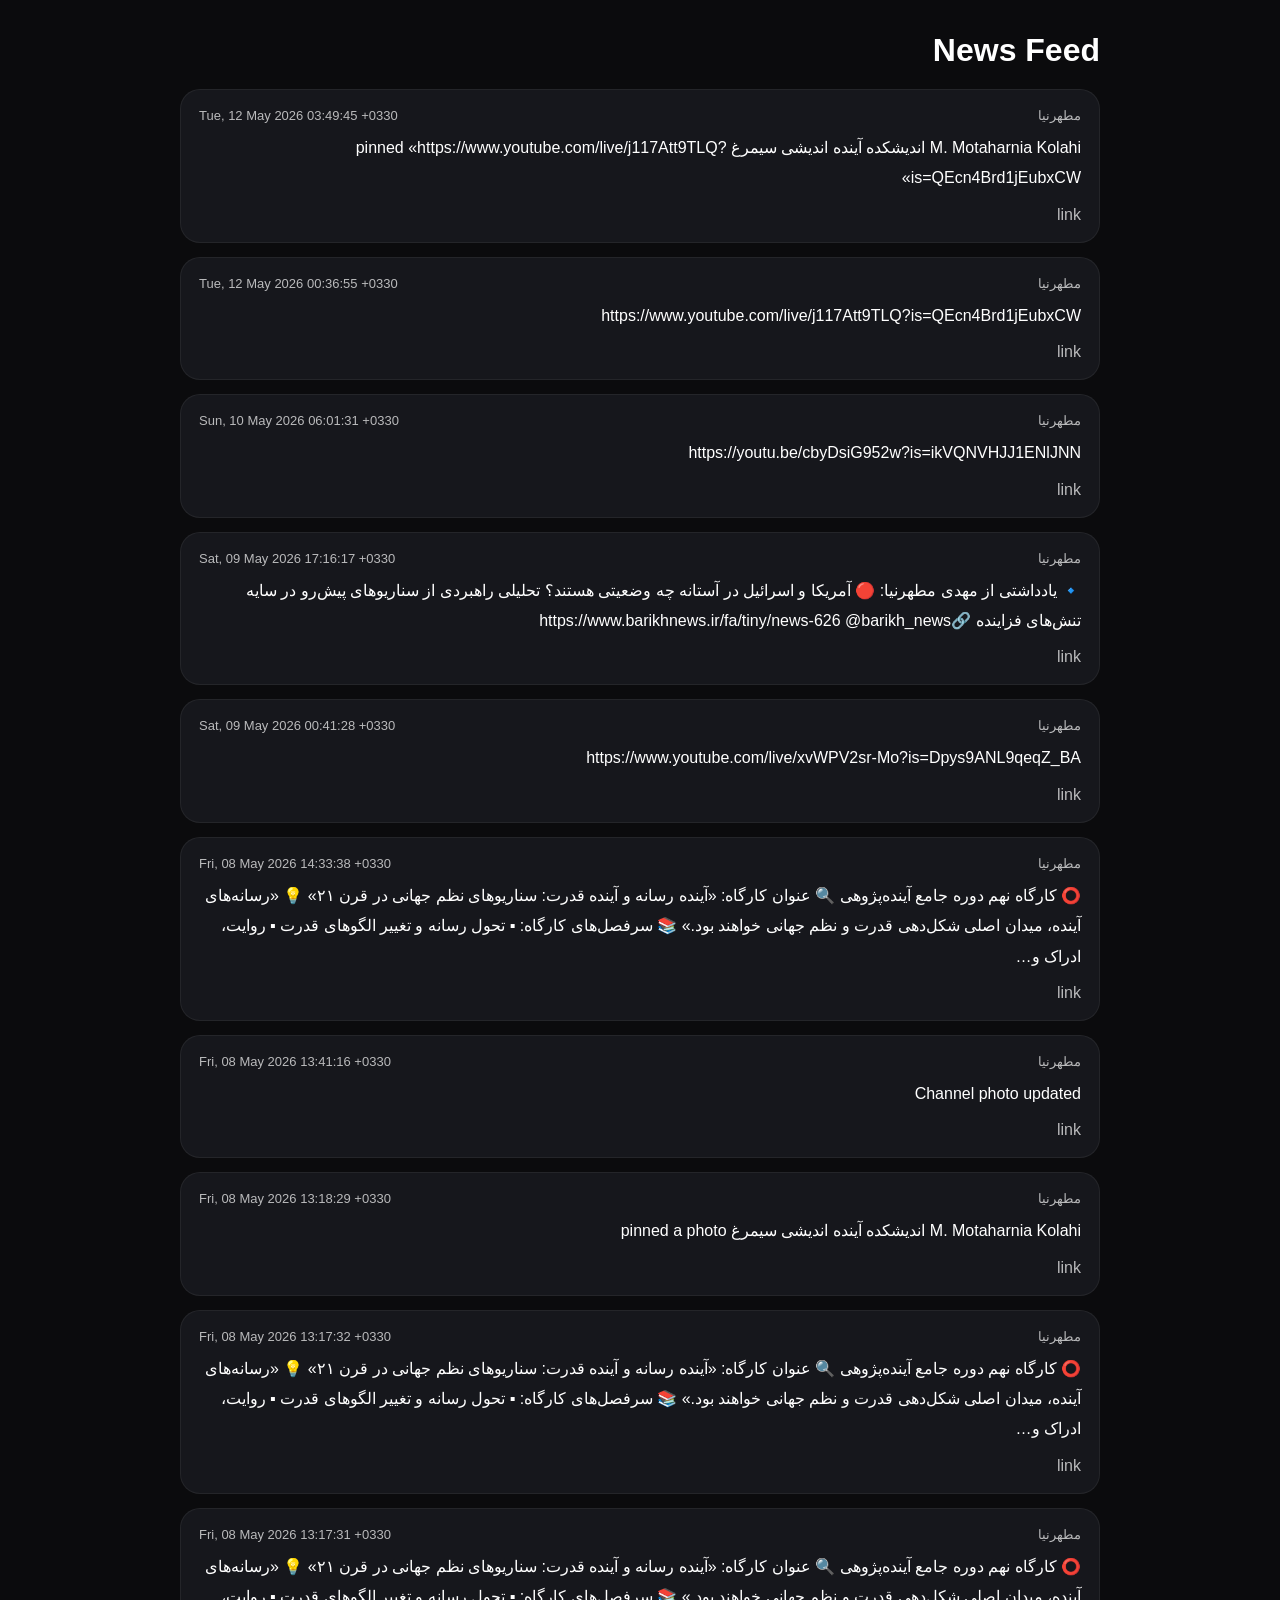
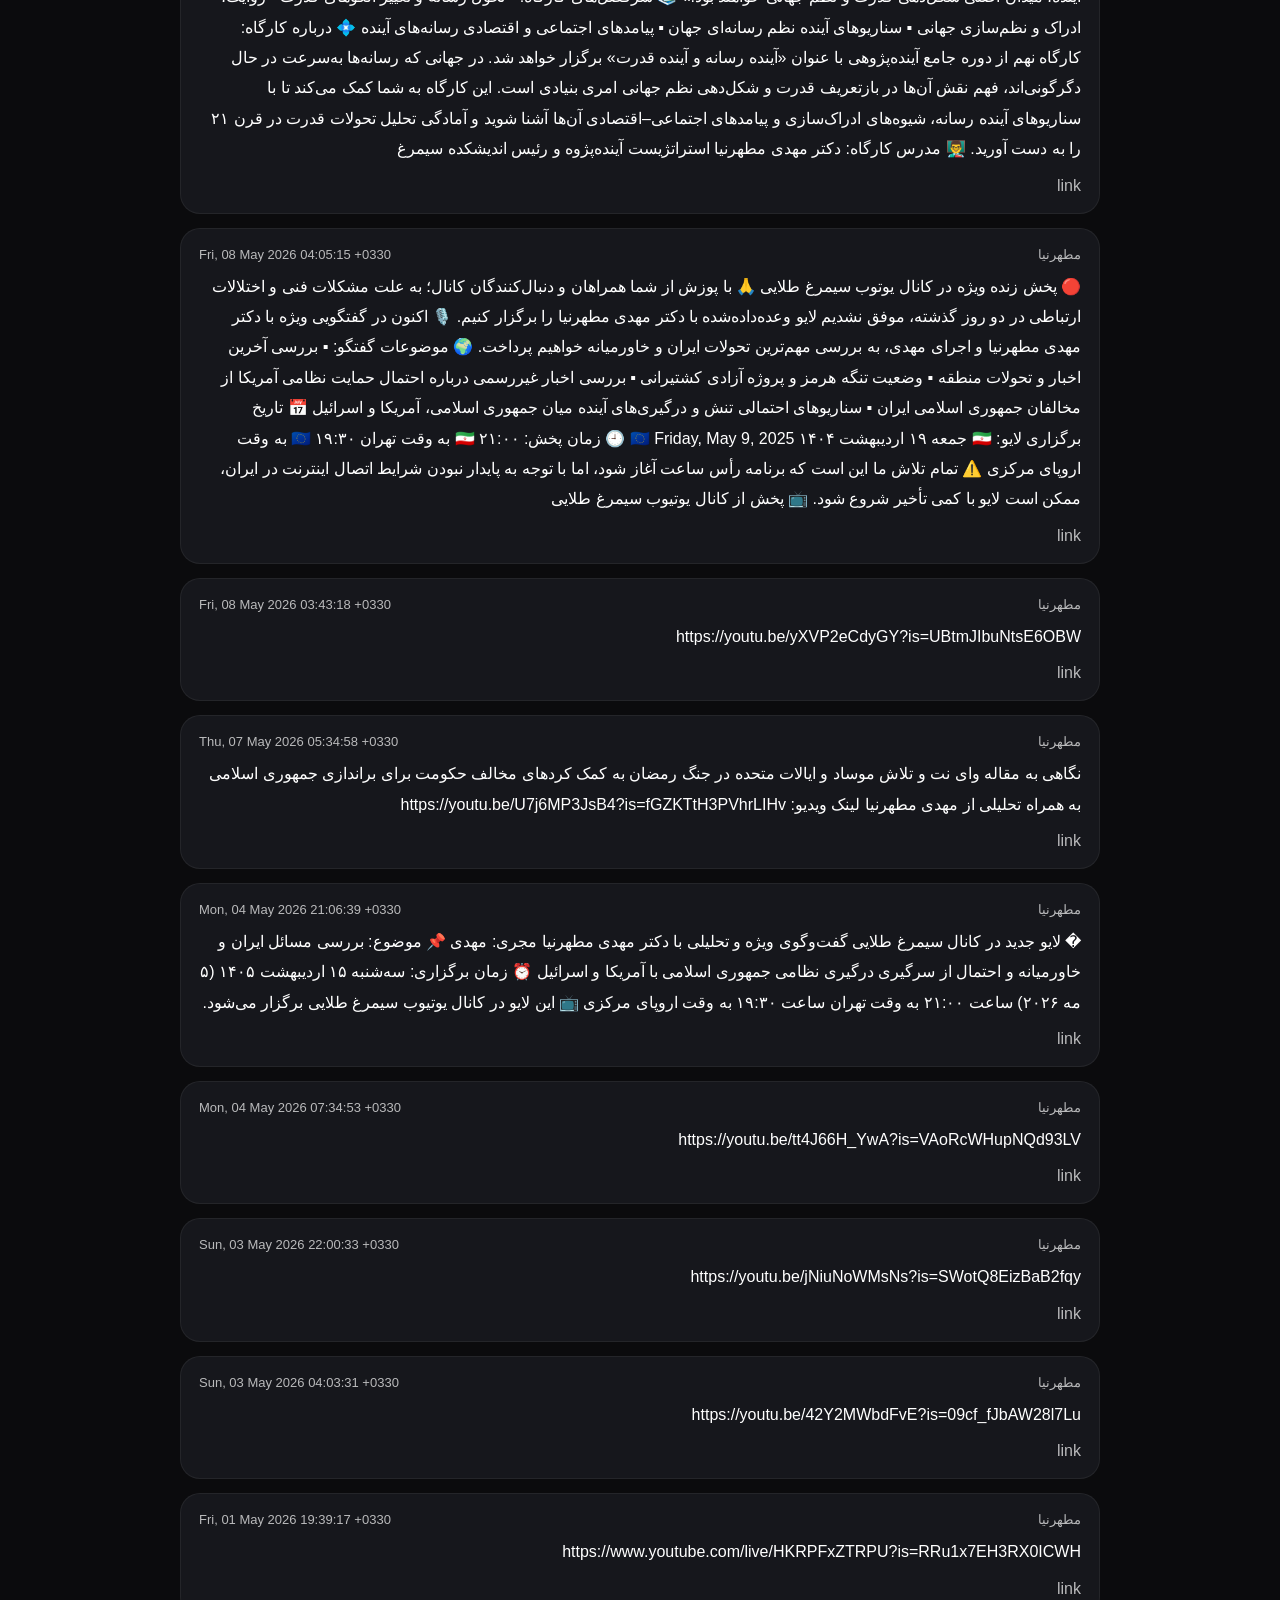
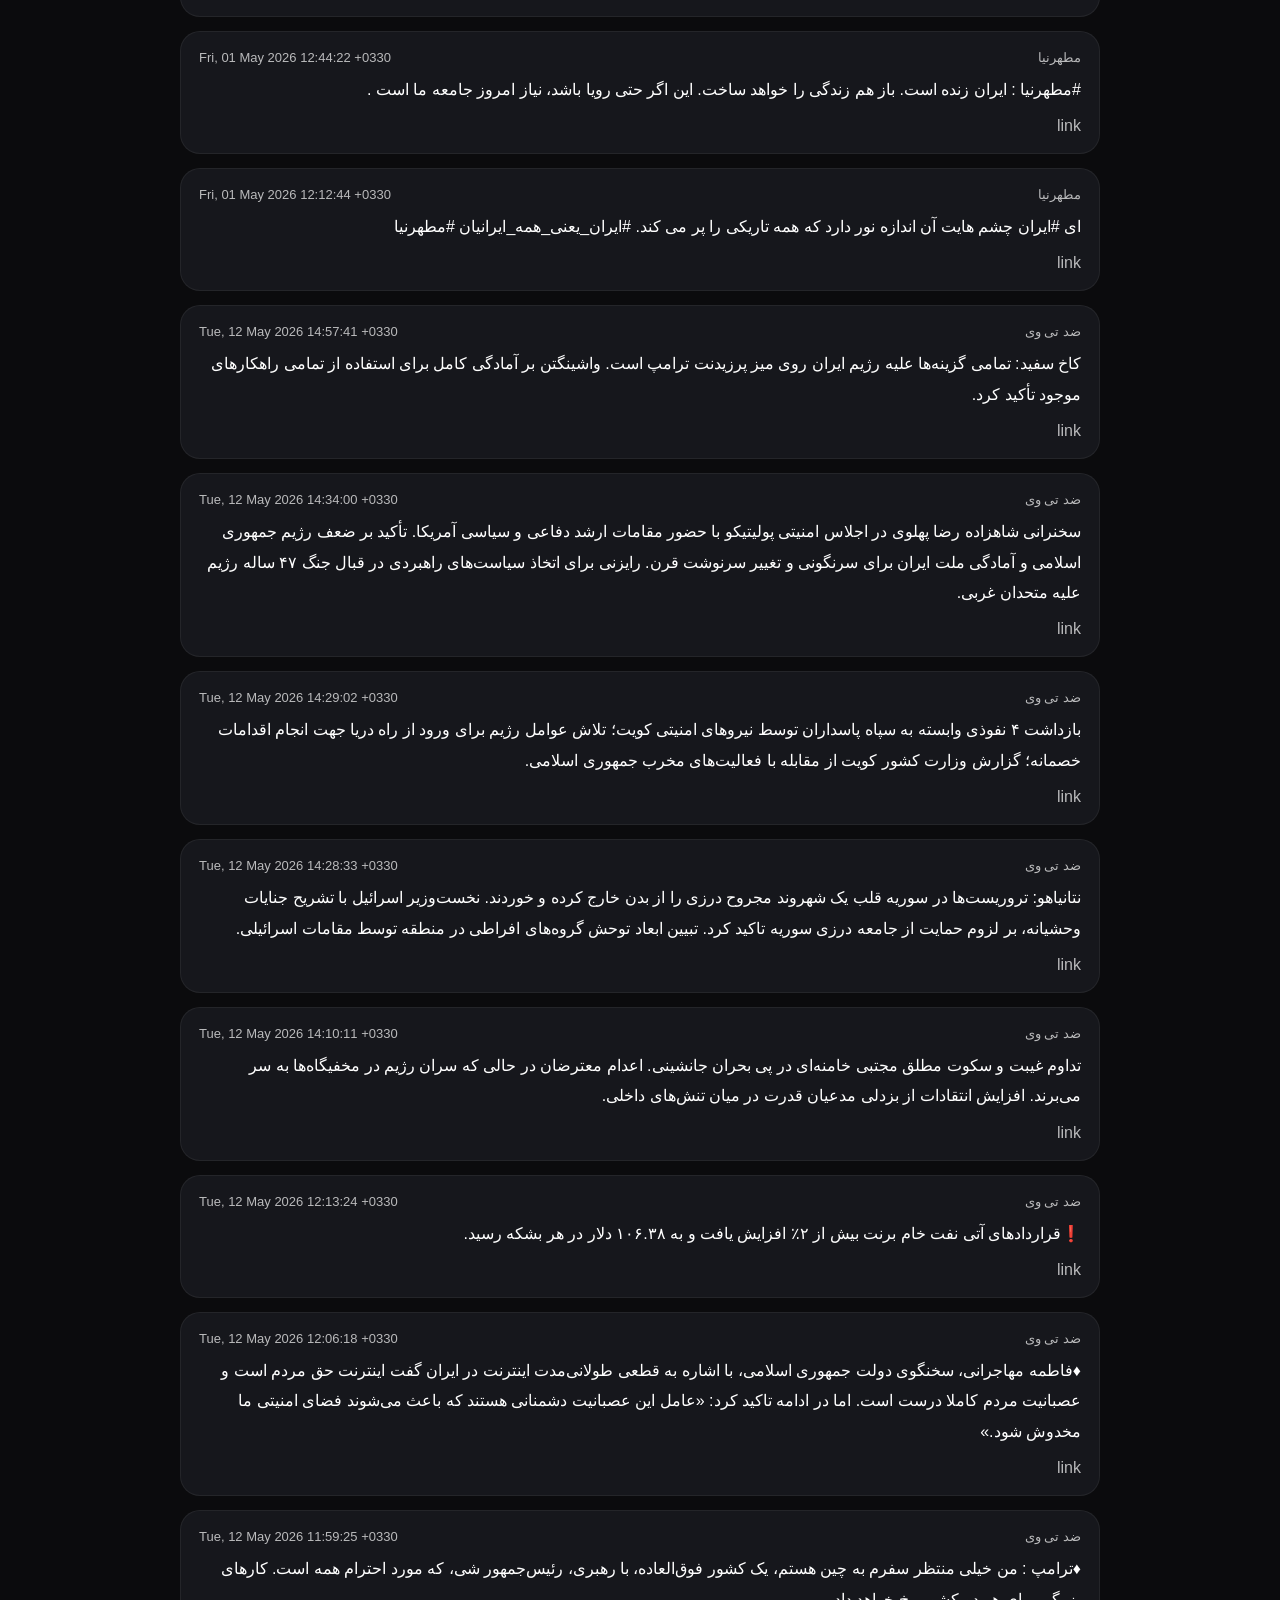
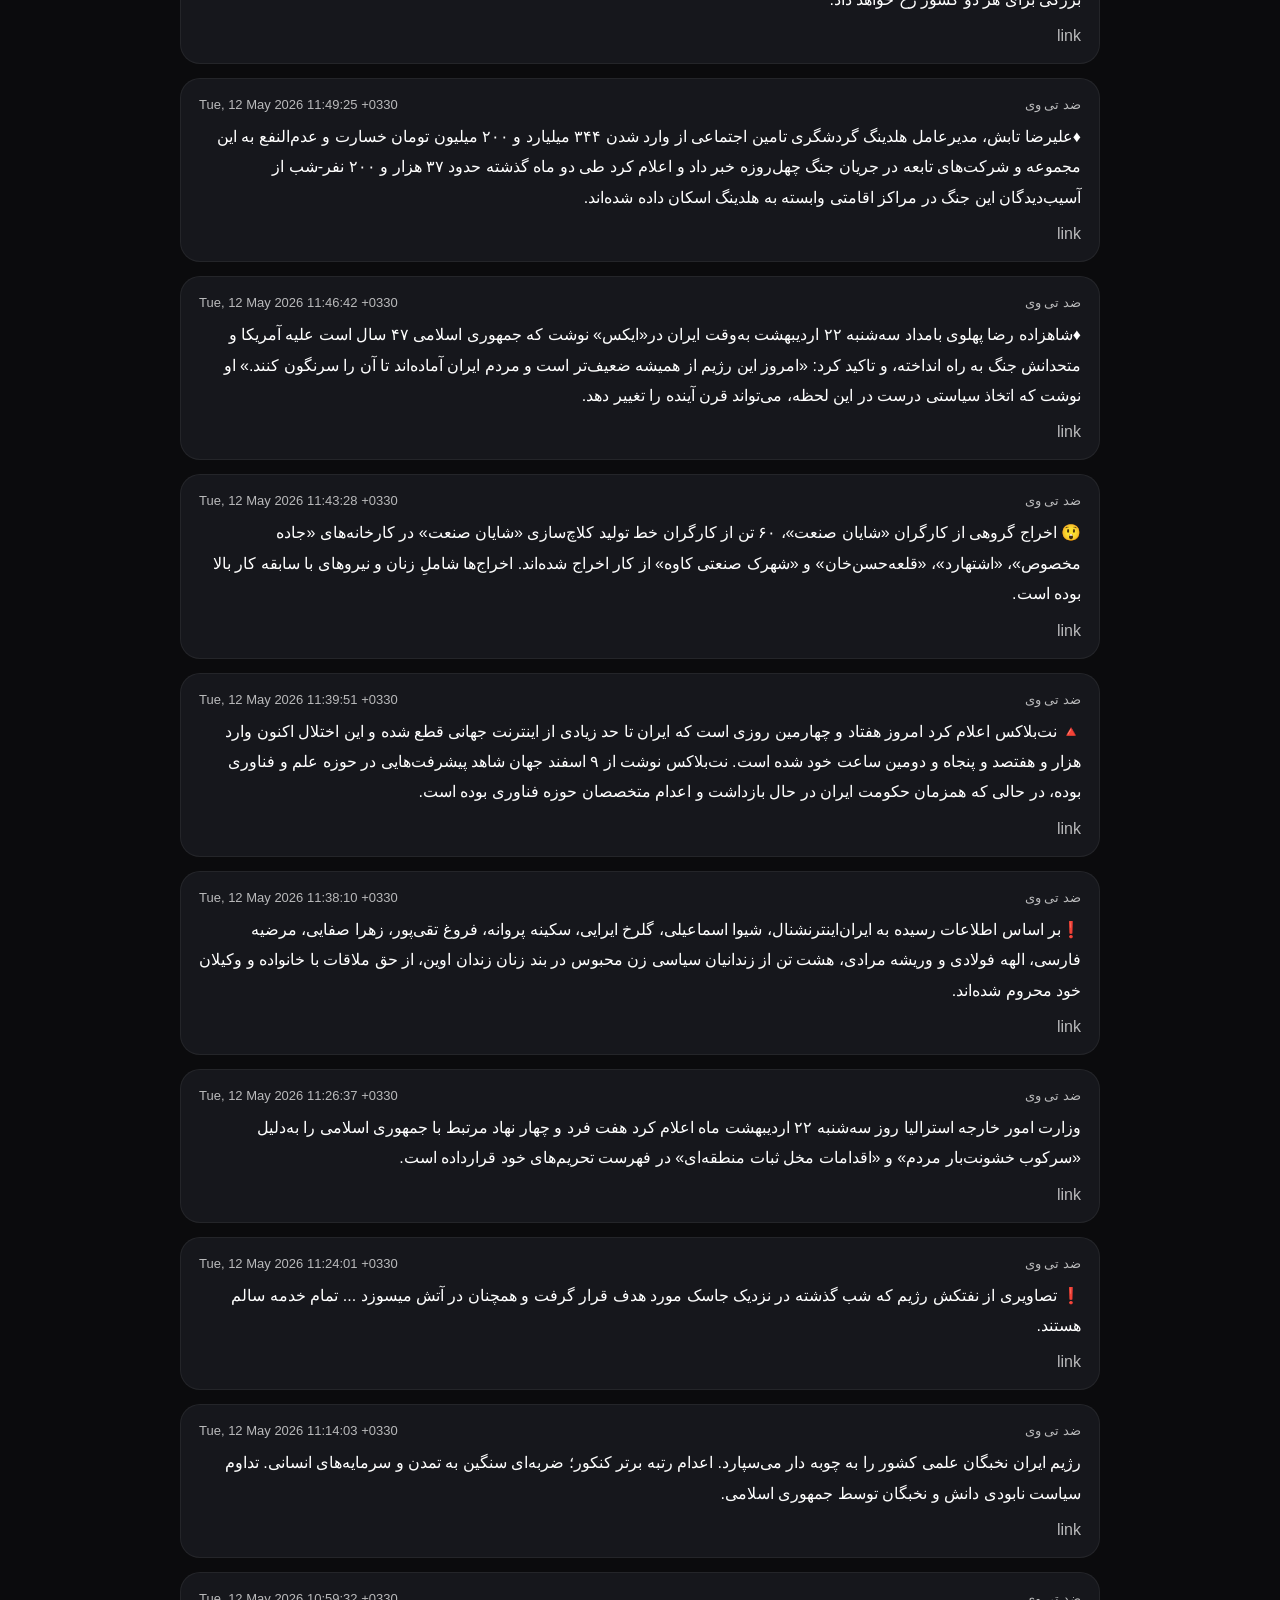
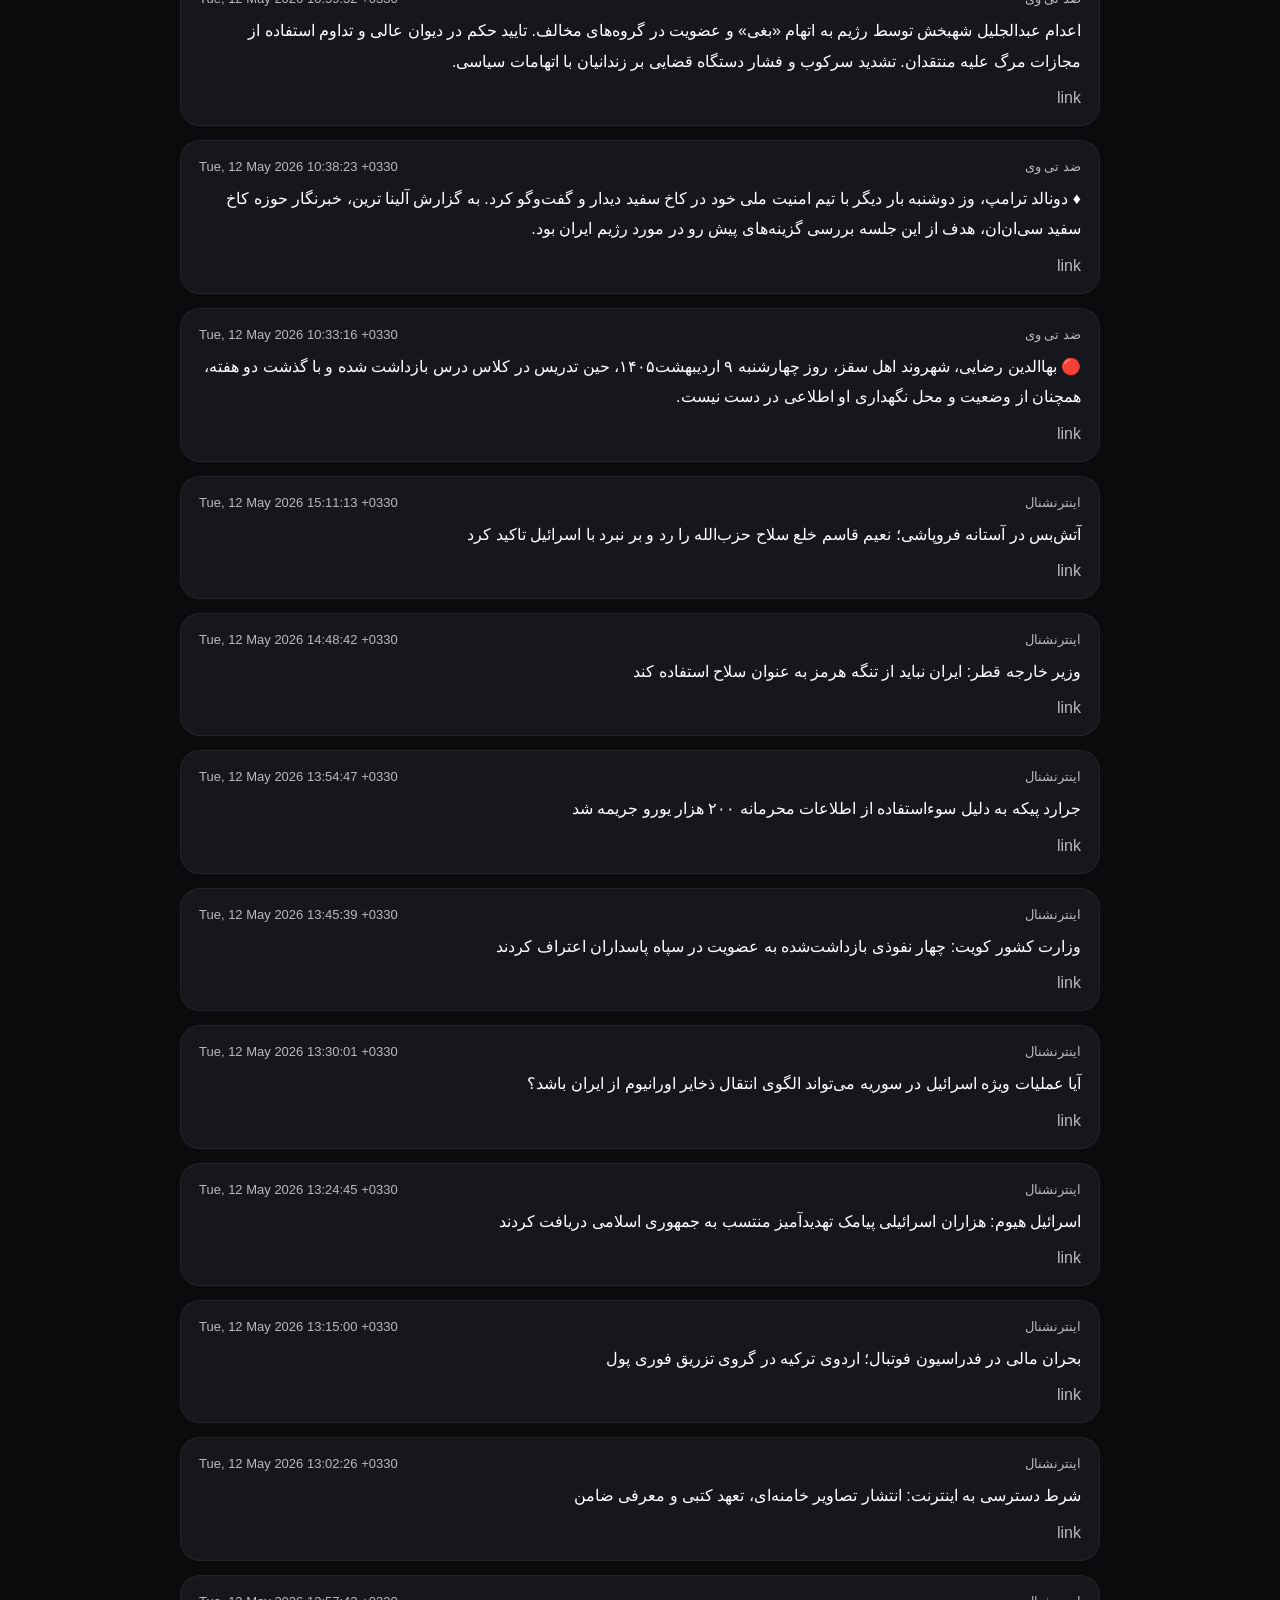
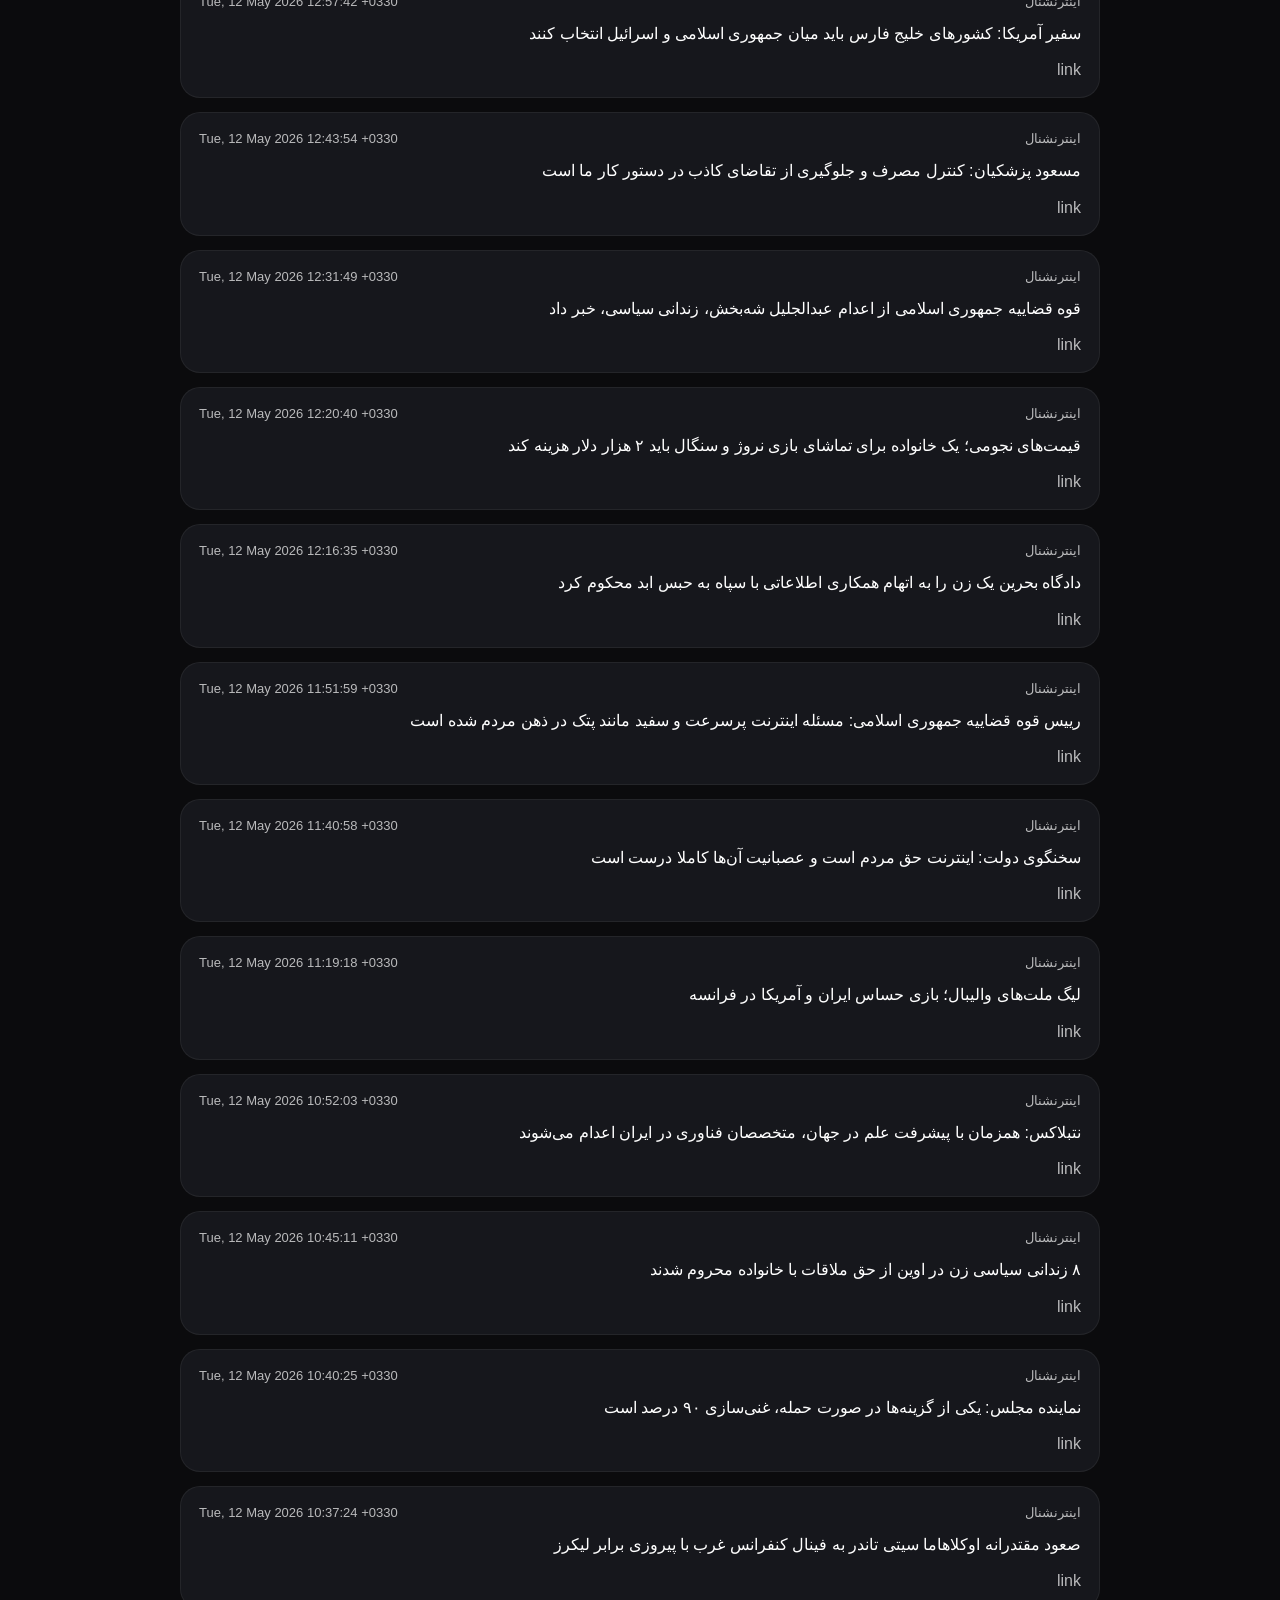
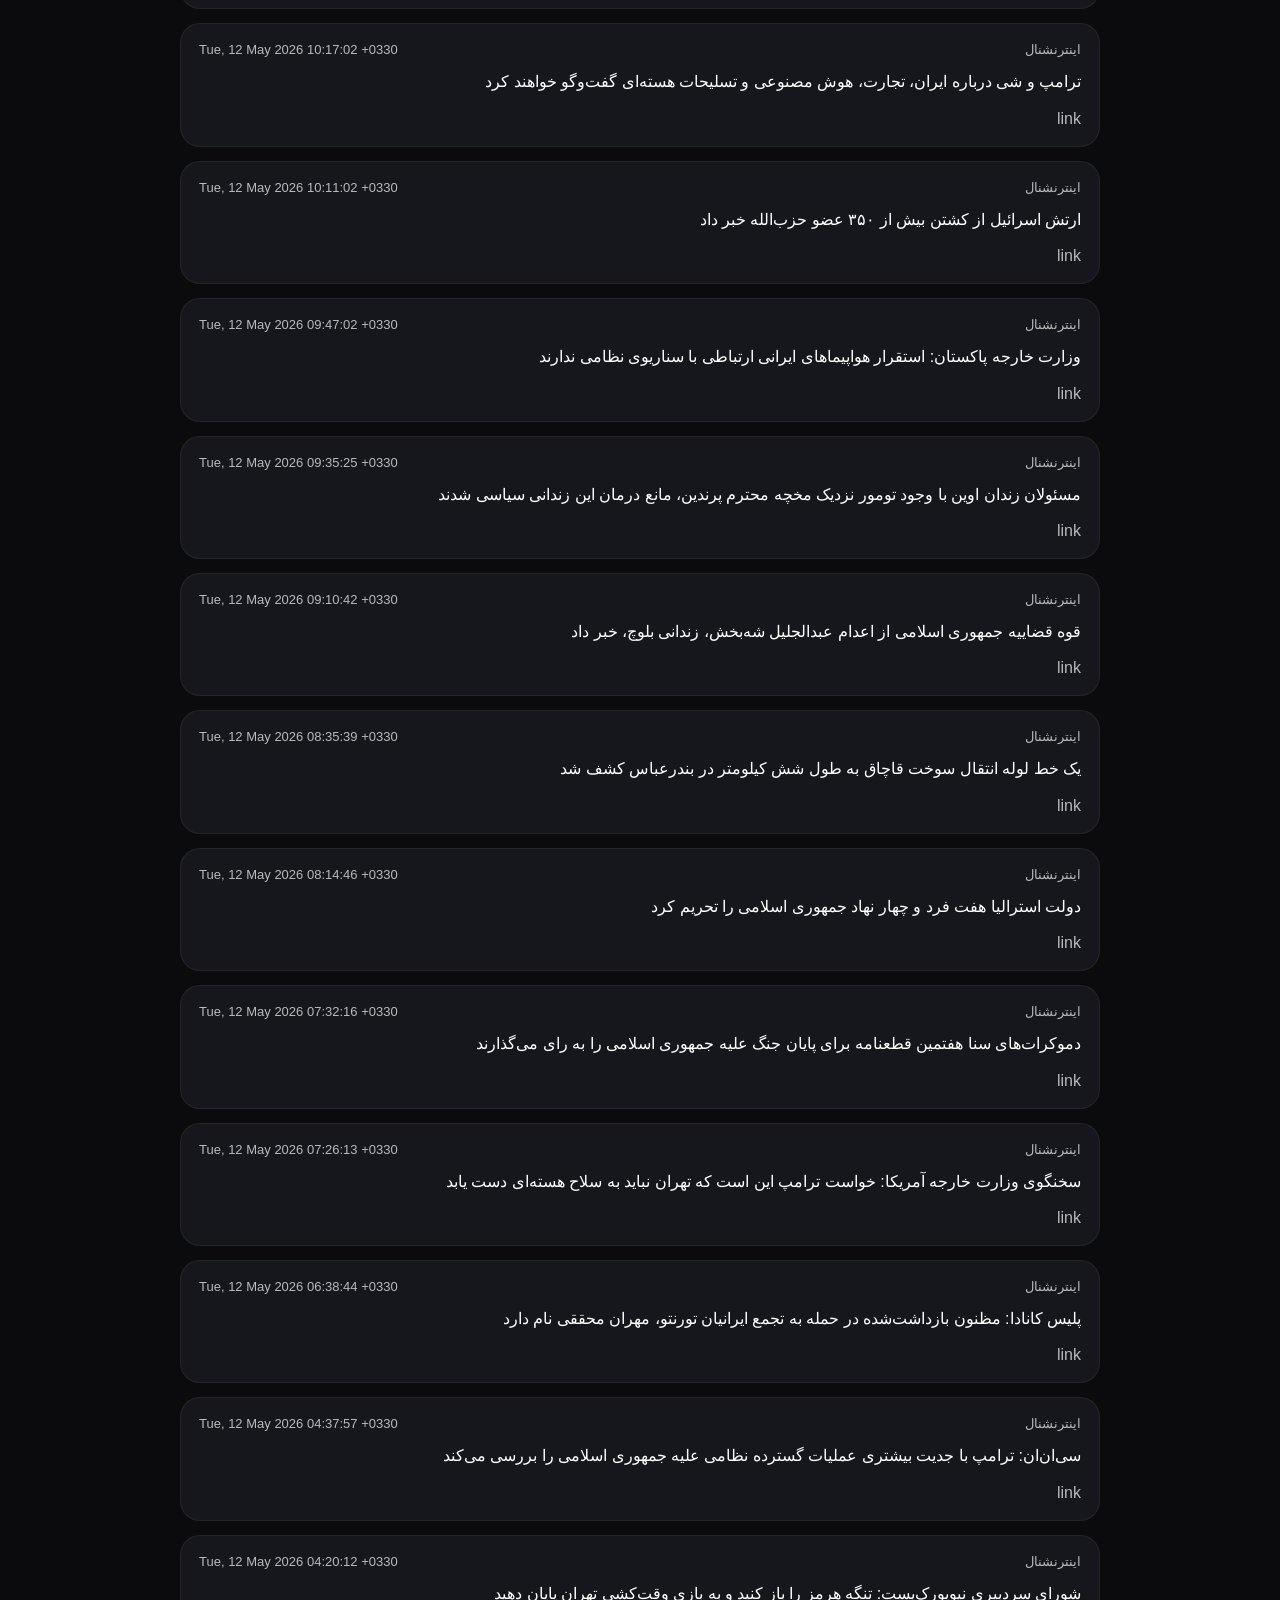
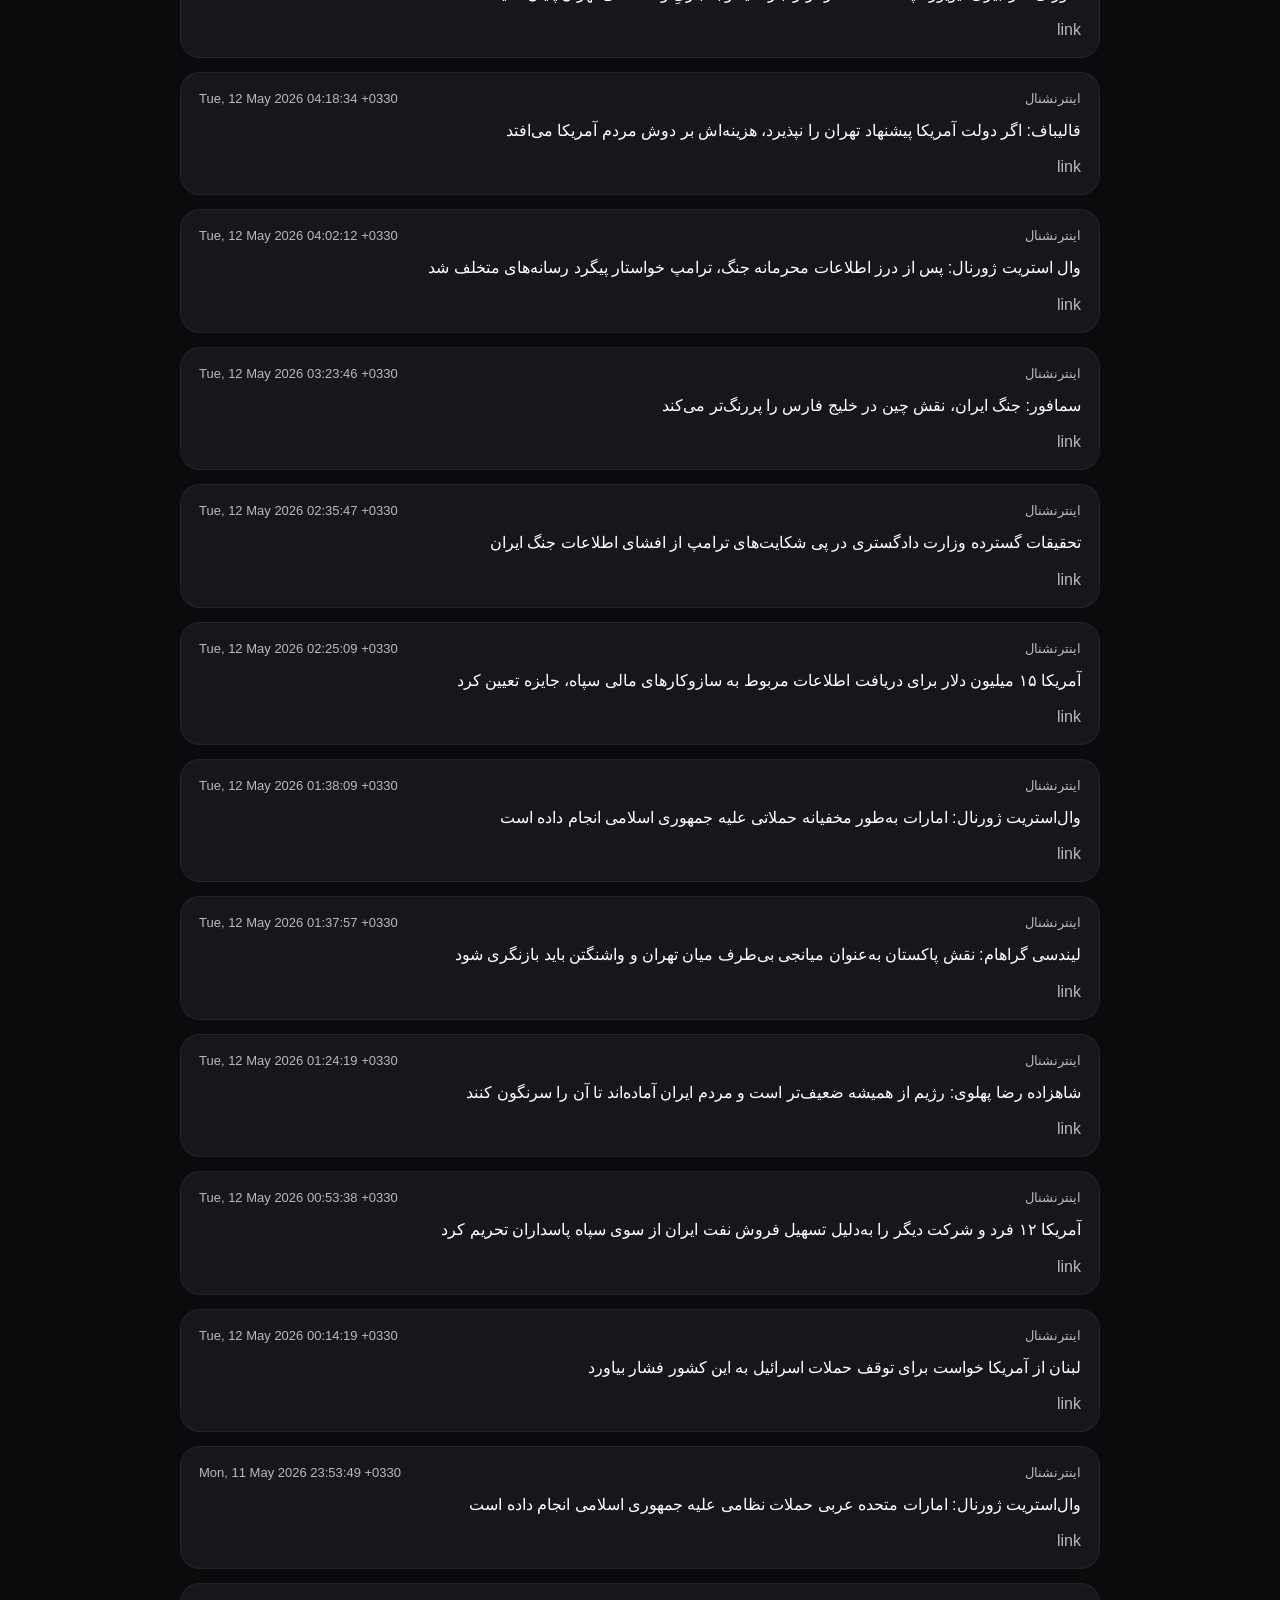
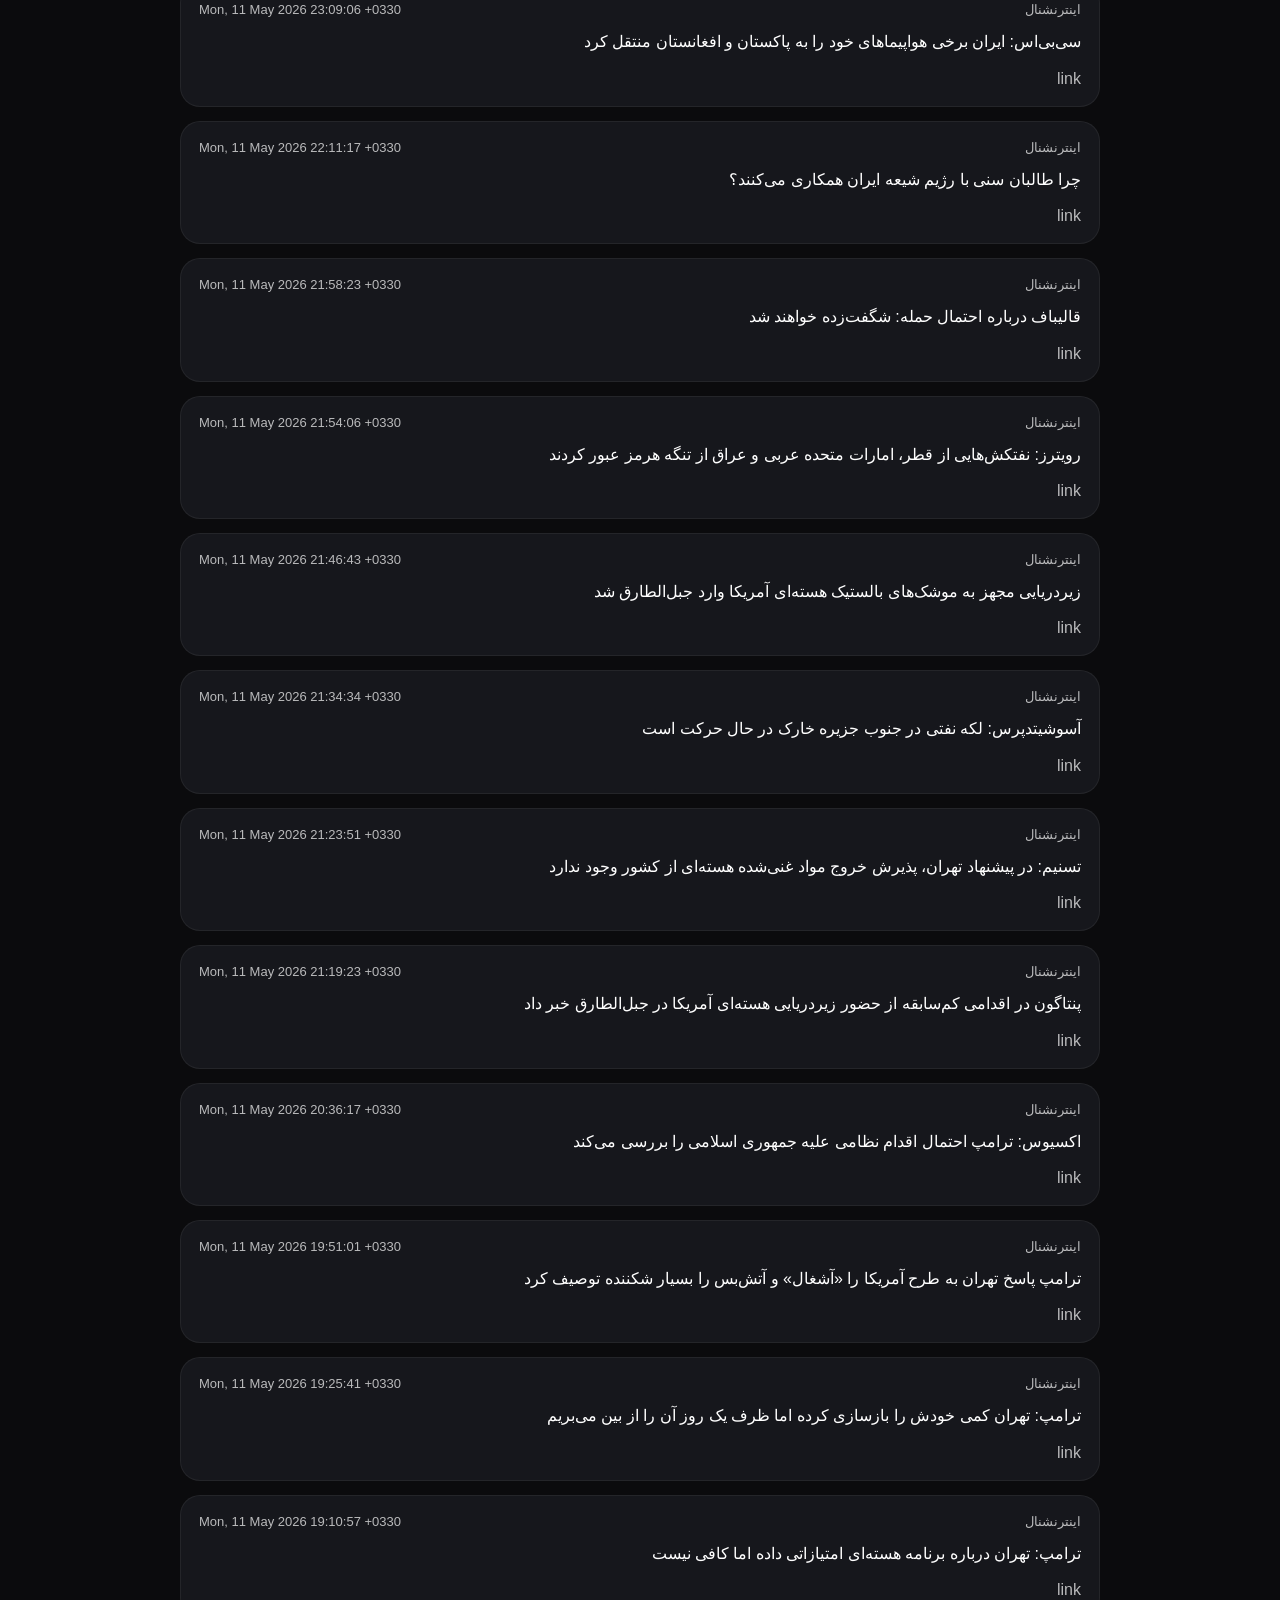
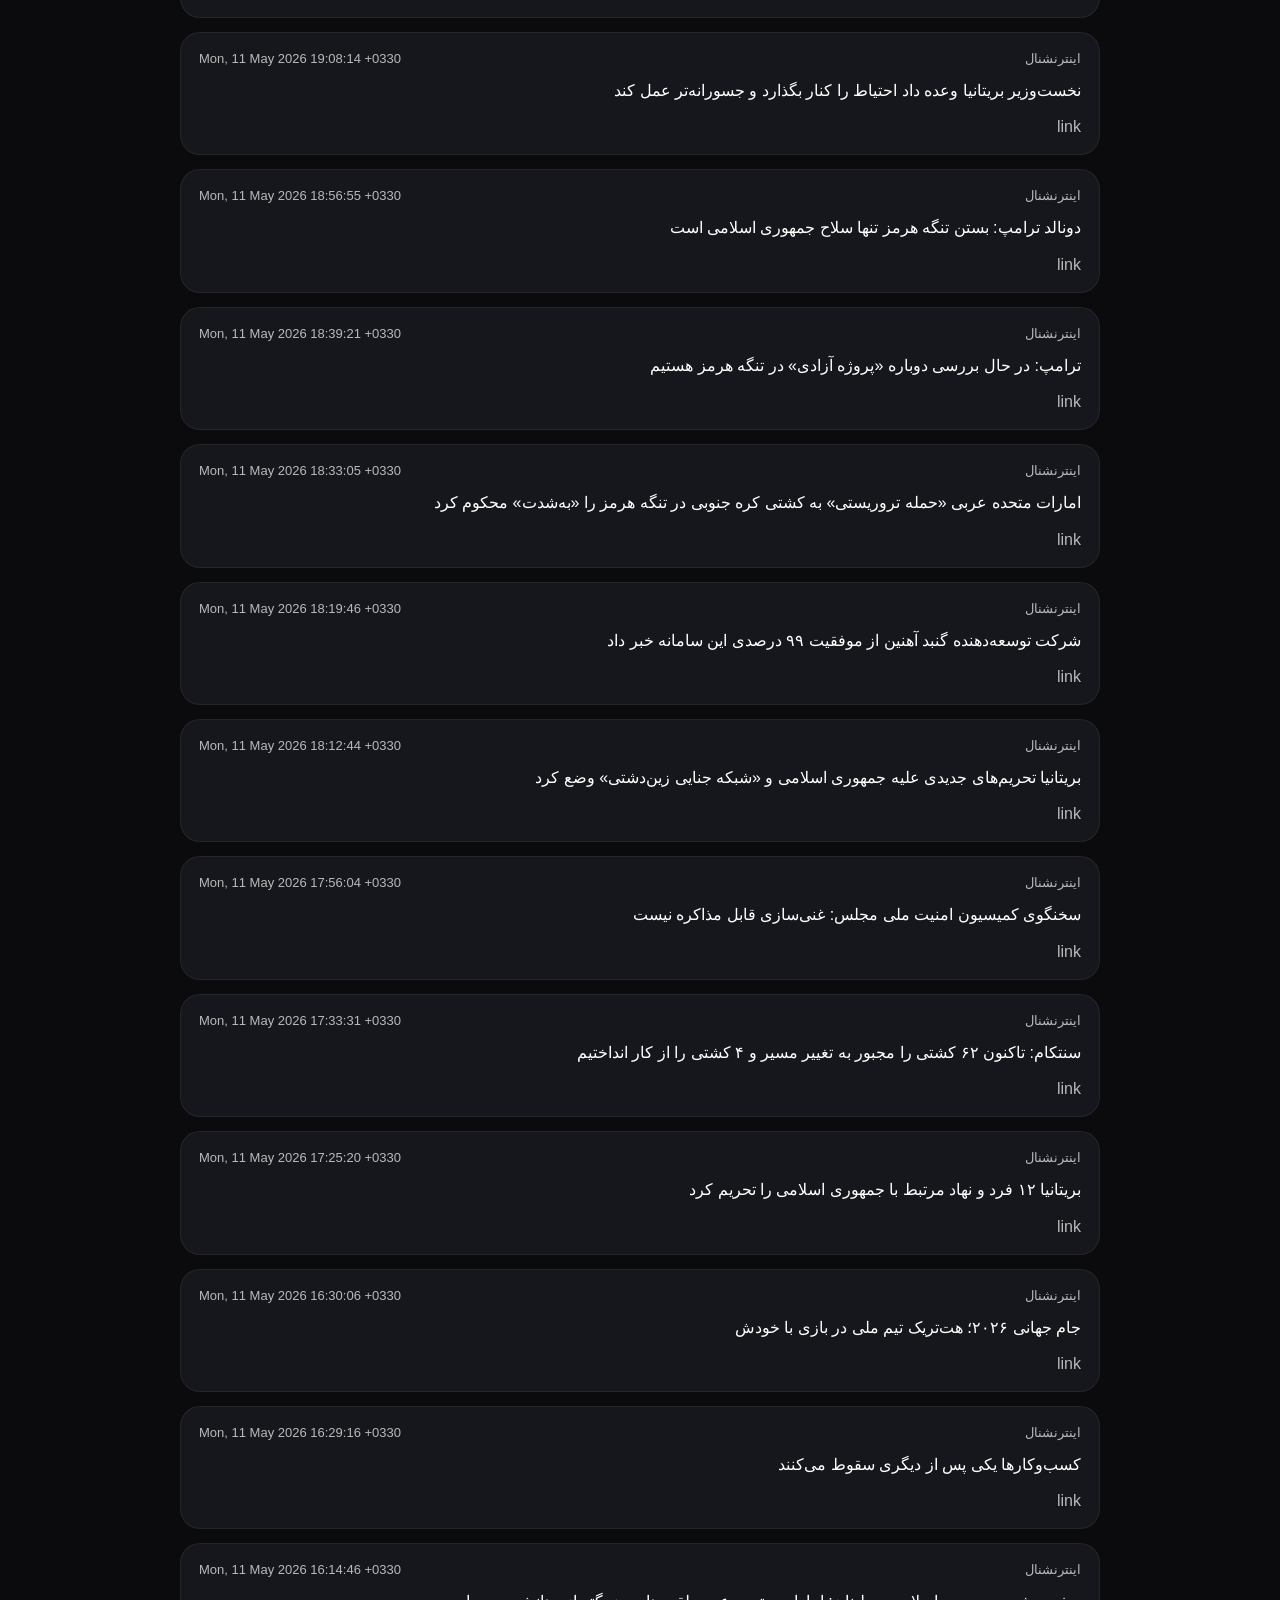
==== Content/index.html @ 7657b179 "Update feeds" ====
<!DOCTYPE html>
<html lang="fa" dir="rtl">
<head>
<meta charset="UTF-8">
<title>Feed</title>
<link rel="stylesheet" href="style.css">
</head>

<body>
<div class="container">

<div class="title">News Feed</div>

<div class="grid">

<div class="card" id="motaharnia-1">
    <div class="meta">
        <span>مطهرنیا</span>
        <span>Tue, 12 May 2026 03:49:45 +0330</span>
    </div>

    <div class="content">M. Motaharnia Kolahi اندیشکده آینده اندیشی سیمرغ pinned «https://www.youtube.com/live/j117Att9TLQ?is=QEcn4Brd1jEubxCW»</div>

    <a href="#motaharnia-1">link</a>
</div>

<div class="card" id="motaharnia-2">
    <div class="meta">
        <span>مطهرنیا</span>
        <span>Tue, 12 May 2026 00:36:55 +0330</span>
    </div>

    <div class="content">https://www.youtube.com/live/j117Att9TLQ?is=QEcn4Brd1jEubxCW</div>

    <a href="#motaharnia-2">link</a>
</div>

<div class="card" id="motaharnia-3">
    <div class="meta">
        <span>مطهرنیا</span>
        <span>Sun, 10 May 2026 06:01:31 +0330</span>
    </div>

    <div class="content">https://youtu.be/cbyDsiG952w?is=ikVQNVHJJ1ENlJNN</div>

    <a href="#motaharnia-3">link</a>
</div>

<div class="card" id="motaharnia-4">
    <div class="meta">
        <span>مطهرنیا</span>
        <span>Sat, 09 May 2026 17:16:17 +0330</span>
    </div>

    <div class="content">🔹 یادداشتی از مهدی مطهرنیا: 
🔴 آمریکا و اسرائیل در آستانه چه وضعیتی هستند؟ تحلیلی راهبردی از سناریوهای پیش‌رو در سایه تنش‌های فزاینده 


🔗https://www.barikhnews.ir/fa/tiny/news-626


@barikh_news</div>

    <a href="#motaharnia-4">link</a>
</div>

<div class="card" id="motaharnia-5">
    <div class="meta">
        <span>مطهرنیا</span>
        <span>Sat, 09 May 2026 00:41:28 +0330</span>
    </div>

    <div class="content">https://www.youtube.com/live/xvWPV2sr-Mo?is=Dpys9ANL9qeqZ_BA</div>

    <a href="#motaharnia-5">link</a>
</div>

<div class="card" id="motaharnia-6">
    <div class="meta">
        <span>مطهرنیا</span>
        <span>Fri, 08 May 2026 14:33:38 +0330</span>
    </div>

    <div class="content">⭕️ کارگاه نهم دوره جامع آینده‌پژوهی  🔍 عنوان کارگاه:  «آینده رسانه و آینده قدرت: سناریوهای نظم جهانی در قرن ۲۱»  💡 «رسانه‌های آینده، میدان اصلی شکل‌دهی قدرت و نظم جهانی خواهند بود.»  📚 سرفصل‌های کارگاه:  ▪️ تحول رسانه و تغییر الگوهای قدرت ▪️ روایت، ادراک و…</div>

    <a href="#motaharnia-6">link</a>
</div>

<div class="card" id="motaharnia-7">
    <div class="meta">
        <span>مطهرنیا</span>
        <span>Fri, 08 May 2026 13:41:16 +0330</span>
    </div>

    <div class="content">Channel photo updated</div>

    <a href="#motaharnia-7">link</a>
</div>

<div class="card" id="motaharnia-8">
    <div class="meta">
        <span>مطهرنیا</span>
        <span>Fri, 08 May 2026 13:18:29 +0330</span>
    </div>

    <div class="content">M. Motaharnia Kolahi اندیشکده آینده اندیشی سیمرغ pinned a photo</div>

    <a href="#motaharnia-8">link</a>
</div>

<div class="card" id="motaharnia-9">
    <div class="meta">
        <span>مطهرنیا</span>
        <span>Fri, 08 May 2026 13:17:32 +0330</span>
    </div>

    <div class="content">⭕️ کارگاه نهم دوره جامع آینده‌پژوهی  🔍 عنوان کارگاه:  «آینده رسانه و آینده قدرت: سناریوهای نظم جهانی در قرن ۲۱»  💡 «رسانه‌های آینده، میدان اصلی شکل‌دهی قدرت و نظم جهانی خواهند بود.»  📚 سرفصل‌های کارگاه:  ▪️ تحول رسانه و تغییر الگوهای قدرت ▪️ روایت، ادراک و…</div>

    <a href="#motaharnia-9">link</a>
</div>

<div class="card" id="motaharnia-10">
    <div class="meta">
        <span>مطهرنیا</span>
        <span>Fri, 08 May 2026 13:17:31 +0330</span>
    </div>

    <div class="content">⭕️ کارگاه نهم دوره جامع آینده‌پژوهی

🔍 عنوان کارگاه:

«آینده رسانه و آینده قدرت: سناریوهای نظم جهانی در قرن ۲۱»

💡 «رسانه‌های آینده، میدان اصلی شکل‌دهی قدرت و نظم جهانی خواهند بود.»

📚 سرفصل‌های کارگاه:

▪️ تحول رسانه و تغییر الگوهای قدرت
▪️ روایت، ادراک و نظم‌سازی جهانی
▪️ سناریوهای آینده نظم رسانه‌ای جهان
▪️ پیامدهای اجتماعی و اقتصادی رسانه‌های آینده

💠 درباره کارگاه:

کارگاه نهم از دوره جامع آینده‌پژوهی با عنوان «آینده رسانه و آینده قدرت» برگزار خواهد شد.

در جهانی که رسانه‌ها به‌سرعت در حال دگرگونی‌اند، فهم نقش آن‌ها در بازتعریف قدرت و شکل‌دهی نظم جهانی امری بنیادی است. این کارگاه به شما کمک می‌کند تا با سناریوهای آینده رسانه، شیوه‌های ادراک‌سازی و پیامدهای اجتماعی–اقتصادی آن‌ها آشنا شوید و آمادگی تحلیل تحولات قدرت در قرن ۲۱ را به دست آورید.

👨‍🏫 مدرس کارگاه:

دکتر مهدی مطهرنیا
استراتژیست آینده‌پژوه و رئیس اندیشکده سیمرغ</div>

    <a href="#motaharnia-10">link</a>
</div>

<div class="card" id="motaharnia-11">
    <div class="meta">
        <span>مطهرنیا</span>
        <span>Fri, 08 May 2026 04:05:15 +0330</span>
    </div>

    <div class="content">🔴 پخش زنده ویژه در کانال یوتوب سیمرغ طلایی

🙏 با پوزش از شما همراهان و دنبال‌کنندگان کانال؛  
به علت مشکلات فنی و اختلالات ارتباطی در دو روز گذشته، موفق نشدیم لایو وعده‌داده‌شده با دکتر مهدی مطهرنیا را برگزار کنیم.  

🎙️ اکنون در گفتگویی ویژه با دکتر مهدی مطهرنیا و اجرای مهدی، به بررسی مهم‌ترین تحولات ایران و خاورمیانه خواهیم پرداخت.  

🌍 موضوعات گفتگو:  
▪️ بررسی آخرین اخبار و تحولات منطقه  
▪️ وضعیت تنگه هرمز و پروژه آزادی کشتیرانی  
▪️ بررسی اخبار غیررسمی درباره احتمال حمایت نظامی آمریکا از مخالفان جمهوری اسلامی ایران  
▪️ سناریوهای احتمالی تنش و درگیری‌های آینده میان جمهوری اسلامی، آمریکا و اسرائیل  

📅 تاریخ برگزاری لایو:  
🇮🇷 جمعه ۱۹ اردیبهشت ۱۴۰۴  
🇪🇺 Friday, May 9, 2025  

🕘 زمان پخش:  
🇮🇷 ۲۱:۰۰ به وقت تهران  
🇪🇺 ۱۹:۳۰ به وقت اروپای مرکزی  

⚠️ تمام تلاش ما این است که برنامه رأس ساعت آغاز شود، اما با توجه به پایدار نبودن شرایط اتصال اینترنت در ایران، ممکن است لایو با کمی تأخیر شروع شود.  

📺 پخش از کانال یوتیوب سیمرغ طلایی</div>

    <a href="#motaharnia-11">link</a>
</div>

<div class="card" id="motaharnia-12">
    <div class="meta">
        <span>مطهرنیا</span>
        <span>Fri, 08 May 2026 03:43:18 +0330</span>
    </div>

    <div class="content">https://youtu.be/yXVP2eCdyGY?is=UBtmJIbuNtsE6OBW</div>

    <a href="#motaharnia-12">link</a>
</div>

<div class="card" id="motaharnia-13">
    <div class="meta">
        <span>مطهرنیا</span>
        <span>Thu, 07 May 2026 05:34:58 +0330</span>
    </div>

    <div class="content">نگاهی به مقاله وای نت و تلاش موساد و‌ ایالات متحده در جنگ رمضان به کمک کردهای مخالف حکومت برای براندازی جمهوری اسلامی 
به همراه تحلیلی از مهدی مطهرنیا 
لینک ویدیو:

https://youtu.be/U7j6MP3JsB4?is=fGZKTtH3PVhrLIHv</div>

    <a href="#motaharnia-13">link</a>
</div>

<div class="card" id="motaharnia-14">
    <div class="meta">
        <span>مطهرنیا</span>
        <span>Mon, 04 May 2026 21:06:39 +0330</span>
    </div>

    <div class="content">� لایو جدید در کانال سیمرغ طلایی

گفت‌وگوی ویژه و تحلیلی با دکتر مهدی مطهرنیا
مجری: مهدی

📌 موضوع:
بررسی مسائل ایران و خاورمیانه و احتمال از سرگیری درگیری نظامی جمهوری اسلامی با آمریکا و اسرائیل

⏰ زمان برگزاری:
سه‌شنبه ۱۵ اردیبهشت ۱۴۰۵
(۵ مه ۲۰۲۶)
ساعت ۲۱:۰۰ به وقت تهران
ساعت ۱۹:۳۰ به وقت اروپای مرکزی

📺 این لایو در کانال یوتیوب سیمرغ طلایی برگزار می‌شود.</div>

    <a href="#motaharnia-14">link</a>
</div>

<div class="card" id="motaharnia-15">
    <div class="meta">
        <span>مطهرنیا</span>
        <span>Mon, 04 May 2026 07:34:53 +0330</span>
    </div>

    <div class="content">https://youtu.be/tt4J66H_YwA?is=VAoRcWHupNQd93LV</div>

    <a href="#motaharnia-15">link</a>
</div>

<div class="card" id="motaharnia-16">
    <div class="meta">
        <span>مطهرنیا</span>
        <span>Sun, 03 May 2026 22:00:33 +0330</span>
    </div>

    <div class="content">https://youtu.be/jNiuNoWMsNs?is=SWotQ8EizBaB2fqy</div>

    <a href="#motaharnia-16">link</a>
</div>

<div class="card" id="motaharnia-17">
    <div class="meta">
        <span>مطهرنیا</span>
        <span>Sun, 03 May 2026 04:03:31 +0330</span>
    </div>

    <div class="content">https://youtu.be/42Y2MWbdFvE?is=09cf_fJbAW28l7Lu</div>

    <a href="#motaharnia-17">link</a>
</div>

<div class="card" id="motaharnia-18">
    <div class="meta">
        <span>مطهرنیا</span>
        <span>Fri, 01 May 2026 19:39:17 +0330</span>
    </div>

    <div class="content">https://www.youtube.com/live/HKRPFxZTRPU?is=RRu1x7EH3RX0ICWH</div>

    <a href="#motaharnia-18">link</a>
</div>

<div class="card" id="motaharnia-19">
    <div class="meta">
        <span>مطهرنیا</span>
        <span>Fri, 01 May 2026 12:44:22 +0330</span>
    </div>

    <div class="content">#مطهرنیا :
ایران زنده است. 
باز هم زندگی را خواهد ساخت.
این اگر حتی رویا باشد، نیاز امروز جامعه ما است .</div>

    <a href="#motaharnia-19">link</a>
</div>

<div class="card" id="motaharnia-20">
    <div class="meta">
        <span>مطهرنیا</span>
        <span>Fri, 01 May 2026 12:12:44 +0330</span>
    </div>

    <div class="content">ای #ایران 
چشم هایت آن اندازه نور دارد 
که همه تاریکی را پر می کند. 

#ایران_یعنی_همه_ایرانیان
#مطهرنیا</div>

    <a href="#motaharnia-20">link</a>
</div>

<div class="card" id="ztv-1">
    <div class="meta">
        <span>ضد تی وی</span>
        <span>Tue, 12 May 2026 14:57:41 +0330</span>
    </div>

    <div class="content">کاخ سفید: تمامی گزینه‌ها علیه رژیم ایران روی میز پرزیدنت ترامپ است.
واشینگتن بر آمادگی کامل برای استفاده از تمامی راهکارهای موجود تأکید کرد.</div>

    <a href="#ztv-1">link</a>
</div>

<div class="card" id="ztv-2">
    <div class="meta">
        <span>ضد تی وی</span>
        <span>Tue, 12 May 2026 14:34:00 +0330</span>
    </div>

    <div class="content">سخنرانی شاهزاده رضا پهلوی در اجلاس امنیتی پولیتیکو با حضور مقامات ارشد دفاعی و سیاسی آمریکا.
تأکید بر ضعف رژیم جمهوری اسلامی و آمادگی ملت ایران برای سرنگونی و تغییر سرنوشت قرن.
رایزنی برای اتخاذ سیاست‌های راهبردی در قبال جنگ ۴۷ ساله رژیم علیه متحدان غربی.</div>

    <a href="#ztv-2">link</a>
</div>

<div class="card" id="ztv-3">
    <div class="meta">
        <span>ضد تی وی</span>
        <span>Tue, 12 May 2026 14:29:02 +0330</span>
    </div>

    <div class="content">بازداشت ۴ نفوذی وابسته به سپاه پاسداران توسط نیروهای امنیتی کویت؛
تلاش عوامل رژیم برای ورود از راه دریا جهت انجام اقدامات خصمانه؛
گزارش وزارت کشور کویت از مقابله با فعالیت‌های مخرب جمهوری اسلامی.</div>

    <a href="#ztv-3">link</a>
</div>

<div class="card" id="ztv-4">
    <div class="meta">
        <span>ضد تی وی</span>
        <span>Tue, 12 May 2026 14:28:33 +0330</span>
    </div>

    <div class="content">نتانیاهو: تروریست‌ها در سوریه قلب یک شهروند مجروح درزی را از بدن خارج کرده و خوردند.
نخست‌وزیر اسرائیل با تشریح جنایات وحشیانه، بر لزوم حمایت از جامعه درزی سوریه تاکید کرد.
تبیین ابعاد توحش گروه‌های افراطی در منطقه توسط مقامات اسرائیلی.</div>

    <a href="#ztv-4">link</a>
</div>

<div class="card" id="ztv-5">
    <div class="meta">
        <span>ضد تی وی</span>
        <span>Tue, 12 May 2026 14:10:11 +0330</span>
    </div>

    <div class="content">تداوم غیبت و سکوت مطلق مجتبی خامنه‌ای در پی بحران جانشینی.
اعدام معترضان در حالی که سران رژیم در مخفیگاه‌ها به سر می‌برند.
افزایش انتقادات از بزدلی مدعیان قدرت در میان تنش‌های داخلی.</div>

    <a href="#ztv-5">link</a>
</div>

<div class="card" id="ztv-6">
    <div class="meta">
        <span>ضد تی وی</span>
        <span>Tue, 12 May 2026 12:13:24 +0330</span>
    </div>

    <div class="content">❗️قراردادهای آتی نفت خام برنت بیش از ۲٪ افزایش یافت و به ۱۰۶.۳۸ دلار در هر بشکه رسید.</div>

    <a href="#ztv-6">link</a>
</div>

<div class="card" id="ztv-7">
    <div class="meta">
        <span>ضد تی وی</span>
        <span>Tue, 12 May 2026 12:06:18 +0330</span>
    </div>

    <div class="content">♦️فاطمه مهاجرانی، سخنگوی دولت جمهوری اسلامی، با اشاره به قطعی طولانی‌مدت اینترنت در ایران گفت اینترنت حق مردم است و عصبانیت مردم کاملا درست است. اما در ادامه تاکید کرد: «عامل این عصبانیت دشمنانی هستند که باعث می‌شوند فضای امنیتی ما مخدوش شود.»</div>

    <a href="#ztv-7">link</a>
</div>

<div class="card" id="ztv-8">
    <div class="meta">
        <span>ضد تی وی</span>
        <span>Tue, 12 May 2026 11:59:25 +0330</span>
    </div>

    <div class="content">♦️ترامپ : من خیلی منتظر سفرم به چین هستم، یک کشور فوق‌العاده، با رهبری، رئیس‌جمهور شی، که مورد احترام همه است. کارهای بزرگی برای هر دو کشور رخ خواهد داد.</div>

    <a href="#ztv-8">link</a>
</div>

<div class="card" id="ztv-9">
    <div class="meta">
        <span>ضد تی وی</span>
        <span>Tue, 12 May 2026 11:49:25 +0330</span>
    </div>

    <div class="content">♦️علیرضا تابش، مدیرعامل هلدینگ گردشگری تامین اجتماعی از وارد شدن ۳۴۴ میلیارد و ۲۰۰ میلیون تومان خسارت و عدم‌النفع به این مجموعه و شرکت‌های تابعه در جریان جنگ چهل‌روزه خبر داد و اعلام کرد طی دو ماه گذشته حدود ۳۷ هزار و ۲۰۰ نفر-شب از آسیب‌دیدگان این جنگ در مراکز اقامتی وابسته به هلدینگ اسکان داده شده‌اند.</div>

    <a href="#ztv-9">link</a>
</div>

<div class="card" id="ztv-10">
    <div class="meta">
        <span>ضد تی وی</span>
        <span>Tue, 12 May 2026 11:46:42 +0330</span>
    </div>

    <div class="content">♦️شاهزاده رضا پهلوی بامداد سه‌شنبه ۲۲ اردیبهشت به‌وقت ایران در«ایکس» نوشت که جمهوری اسلامی ۴۷ سال است علیه آمریکا و متحدانش جنگ به راه انداخته، و تاکید کرد: «امروز این رژیم از همیشه ضعیف‌تر است و مردم ایران آماده‌اند تا آن را سرنگون کنند.» او نوشت که اتخاذ سیاستی درست در این لحظه، می‌تواند قرن آینده را تغییر دهد.</div>

    <a href="#ztv-10">link</a>
</div>

<div class="card" id="ztv-11">
    <div class="meta">
        <span>ضد تی وی</span>
        <span>Tue, 12 May 2026 11:43:28 +0330</span>
    </div>

    <div class="content">😲 اخراج گروهی از کارگران «شایان صنعت»، ۶۰ تن از کارگران خط تولید کلاچ‌سازی «شایان صنعت» در کارخانه‌های «جاده مخصوص»، «اشتهارد»، «قلعه‌حسن‌خان» و «شهرک صنعتی کاوه» از کار اخراج شده‌اند. اخراج‌ها شاملِ  زنان و نیروهای با سابقه کار بالا بوده است.</div>

    <a href="#ztv-11">link</a>
</div>

<div class="card" id="ztv-12">
    <div class="meta">
        <span>ضد تی وی</span>
        <span>Tue, 12 May 2026 11:39:51 +0330</span>
    </div>

    <div class="content">🔺 نت‌بلاکس اعلام کرد امروز هفتاد و چهارمین روزی است که ایران تا حد زیادی از اینترنت جهانی قطع شده و این اختلال اکنون وارد هزار و هفتصد و پنجاه و دومین ساعت خود شده است. نت‌بلاکس نوشت از ۹ اسفند جهان شاهد پیشرفت‌هایی در حوزه علم و فناوری بوده، در حالی که همزمان حکومت ایران در حال بازداشت و اعدام متخصصان حوزه فناوری بوده است.</div>

    <a href="#ztv-12">link</a>
</div>

<div class="card" id="ztv-13">
    <div class="meta">
        <span>ضد تی وی</span>
        <span>Tue, 12 May 2026 11:38:10 +0330</span>
    </div>

    <div class="content">❗️بر اساس اطلاعات رسیده به ایران‌اینترنشنال، شیوا اسماعیلی، گلرخ ایرایی، سکینه پروانه، فروغ تقی‌پور، زهرا صفایی، مرضیه فارسی، الهه فولادی و وریشه مرادی، هشت تن از زندانیان سیاسی زن محبوس در بند زنان زندان اوین، از حق ملاقات با خانواده و وکیلان خود محروم شده‌اند.</div>

    <a href="#ztv-13">link</a>
</div>

<div class="card" id="ztv-14">
    <div class="meta">
        <span>ضد تی وی</span>
        <span>Tue, 12 May 2026 11:26:37 +0330</span>
    </div>

    <div class="content">وزارت امور خارجه استرالیا روز سه‌شنبه ۲۲ اردیبهشت ماه اعلام کرد هفت فرد و چهار نهاد مرتبط با جمهوری اسلامی را به‌دلیل «سرکوب خشونت‌بار مردم» و «اقدامات مخل ثبات منطقه‌ای» در فهرست تحریم‌های خود قرارداده است.</div>

    <a href="#ztv-14">link</a>
</div>

<div class="card" id="ztv-15">
    <div class="meta">
        <span>ضد تی وی</span>
        <span>Tue, 12 May 2026 11:24:01 +0330</span>
    </div>

    <div class="content">❗️ تصاویری از نفتکش رژیم که شب گذشته در نزدیک جاسک مورد هدف قرار گرفت و همچنان در آتش میسوزد ... تمام خدمه سالم هستند.</div>

    <a href="#ztv-15">link</a>
</div>

<div class="card" id="ztv-16">
    <div class="meta">
        <span>ضد تی وی</span>
        <span>Tue, 12 May 2026 11:14:03 +0330</span>
    </div>

    <div class="content">رژیم ایران نخبگان علمی کشور را به چوبه دار می‌سپارد.
اعدام رتبه برتر کنکور؛ ضربه‌ای سنگین به تمدن و سرمایه‌های انسانی.
تداوم سیاست نابودی دانش و نخبگان توسط جمهوری اسلامی.</div>

    <a href="#ztv-16">link</a>
</div>

<div class="card" id="ztv-17">
    <div class="meta">
        <span>ضد تی وی</span>
        <span>Tue, 12 May 2026 10:59:32 +0330</span>
    </div>

    <div class="content">اعدام عبدالجلیل شهبخش توسط رژیم به اتهام «بغی» و عضویت در گروه‌های مخالف.
تایید حکم در دیوان عالی و تداوم استفاده از مجازات مرگ علیه منتقدان.
تشدید سرکوب و فشار دستگاه قضایی بر زندانیان با اتهامات سیاسی.</div>

    <a href="#ztv-17">link</a>
</div>

<div class="card" id="ztv-18">
    <div class="meta">
        <span>ضد تی وی</span>
        <span>Tue, 12 May 2026 10:38:23 +0330</span>
    </div>

    <div class="content">♦️ دونالد ترامپ، وز دوشنبه بار دیگر با تیم امنیت ملی خود در کاخ سفید دیدار و گفت‌وگو کرد. به گزارش آلینا ترین، خبرنگار حوزه کاخ سفید سی‌ان‌ان، هدف از این جلسه بررسی گزینه‌های پیش رو در مورد رژیم ایران  بود.</div>

    <a href="#ztv-18">link</a>
</div>

<div class="card" id="ztv-19">
    <div class="meta">
        <span>ضد تی وی</span>
        <span>Tue, 12 May 2026 10:33:16 +0330</span>
    </div>

    <div class="content">🔴 بهاالدین رضایی، شهروند اهل سقز، روز چهارشنبه ۹ اردیبهشت‌۱۴۰۵، حین تدریس در کلاس درس بازداشت شده و با گذشت دو هفته، همچنان از وضعیت و محل نگهداری او اطلاعی در دست نیست.</div>

    <a href="#ztv-19">link</a>
</div>

<div class="card" id="iranintl-1">
    <div class="meta">
        <span>اینترنشنال</span>
        <span>Tue, 12 May 2026 15:11:13 +0330</span>
    </div>

    <div class="content">آتش‌بس در آستانه فروپاشی؛ نعیم قاسم خلع سلاح حزب‌الله را رد و بر نبرد با اسرائیل تاکید کرد</div>

    <a href="#iranintl-1">link</a>
</div>

<div class="card" id="iranintl-2">
    <div class="meta">
        <span>اینترنشنال</span>
        <span>Tue, 12 May 2026 14:48:42 +0330</span>
    </div>

    <div class="content">وزیر خارجه قطر: ایران نباید از تنگه هرمز به ​​عنوان سلاح استفاده کند</div>

    <a href="#iranintl-2">link</a>
</div>

<div class="card" id="iranintl-3">
    <div class="meta">
        <span>اینترنشنال</span>
        <span>Tue, 12 May 2026 13:54:47 +0330</span>
    </div>

    <div class="content">جرارد پیکه به دلیل سوءاستفاده از اطلاعات محرمانه ۲۰۰ هزار یورو جریمه شد</div>

    <a href="#iranintl-3">link</a>
</div>

<div class="card" id="iranintl-4">
    <div class="meta">
        <span>اینترنشنال</span>
        <span>Tue, 12 May 2026 13:45:39 +0330</span>
    </div>

    <div class="content">وزارت کشور کویت: چهار نفوذی بازداشت‌شده به عضویت در سپاه پاسداران اعتراف کردند</div>

    <a href="#iranintl-4">link</a>
</div>

<div class="card" id="iranintl-5">
    <div class="meta">
        <span>اینترنشنال</span>
        <span>Tue, 12 May 2026 13:30:01 +0330</span>
    </div>

    <div class="content">آیا عملیات ویژه اسرائیل در سوریه می‌تواند الگوی انتقال ذخایر اورانیوم از ایران باشد؟</div>

    <a href="#iranintl-5">link</a>
</div>

<div class="card" id="iranintl-6">
    <div class="meta">
        <span>اینترنشنال</span>
        <span>Tue, 12 May 2026 13:24:45 +0330</span>
    </div>

    <div class="content">اسرائیل هیوم: هزاران اسرائیلی پیامک تهدیدآمیز منتسب به جمهوری اسلامی دریافت کردند</div>

    <a href="#iranintl-6">link</a>
</div>

<div class="card" id="iranintl-7">
    <div class="meta">
        <span>اینترنشنال</span>
        <span>Tue, 12 May 2026 13:15:00 +0330</span>
    </div>

    <div class="content">بحران مالی در فدراسیون فوتبال؛ اردوی ترکیه در گروی تزریق فوری پول</div>

    <a href="#iranintl-7">link</a>
</div>

<div class="card" id="iranintl-8">
    <div class="meta">
        <span>اینترنشنال</span>
        <span>Tue, 12 May 2026 13:02:26 +0330</span>
    </div>

    <div class="content">شرط دسترسی به اینترنت: انتشار تصاویر خامنه‌ای، تعهد کتبی و معرفی ضامن</div>

    <a href="#iranintl-8">link</a>
</div>

<div class="card" id="iranintl-9">
    <div class="meta">
        <span>اینترنشنال</span>
        <span>Tue, 12 May 2026 12:57:42 +0330</span>
    </div>

    <div class="content">سفیر آمریکا: کشورهای خلیج فارس باید میان جمهوری اسلامی و اسرائیل انتخاب کنند</div>

    <a href="#iranintl-9">link</a>
</div>

<div class="card" id="iranintl-10">
    <div class="meta">
        <span>اینترنشنال</span>
        <span>Tue, 12 May 2026 12:43:54 +0330</span>
    </div>

    <div class="content">مسعود پزشکیان: کنترل مصرف و جلوگیری از تقاضای کاذب در دستور کار ما است</div>

    <a href="#iranintl-10">link</a>
</div>

<div class="card" id="iranintl-11">
    <div class="meta">
        <span>اینترنشنال</span>
        <span>Tue, 12 May 2026 12:31:49 +0330</span>
    </div>

    <div class="content">قوه قضاییه جمهوری اسلامی از اعدام عبدالجلیل شه‌بخش، زندانی سیاسی، خبر داد</div>

    <a href="#iranintl-11">link</a>
</div>

<div class="card" id="iranintl-12">
    <div class="meta">
        <span>اینترنشنال</span>
        <span>Tue, 12 May 2026 12:20:40 +0330</span>
    </div>

    <div class="content">قیمت‌های نجومی؛ یک خانواده برای تماشای بازی نروژ و سنگال باید ۲ هزار دلار هزینه کند</div>

    <a href="#iranintl-12">link</a>
</div>

<div class="card" id="iranintl-13">
    <div class="meta">
        <span>اینترنشنال</span>
        <span>Tue, 12 May 2026 12:16:35 +0330</span>
    </div>

    <div class="content">دادگاه بحرین یک زن را به اتهام همکاری اطلاعاتی با سپاه به حبس ابد محکوم کرد</div>

    <a href="#iranintl-13">link</a>
</div>

<div class="card" id="iranintl-14">
    <div class="meta">
        <span>اینترنشنال</span>
        <span>Tue, 12 May 2026 11:51:59 +0330</span>
    </div>

    <div class="content">رییس قوه قضاییه جمهوری اسلامی: مسئله اینترنت پرسرعت و سفید مانند پتک در ذهن مردم شده است</div>

    <a href="#iranintl-14">link</a>
</div>

<div class="card" id="iranintl-15">
    <div class="meta">
        <span>اینترنشنال</span>
        <span>Tue, 12 May 2026 11:40:58 +0330</span>
    </div>

    <div class="content">سخنگوی دولت: اینترنت حق مردم است و عصبانیت آن‌ها کاملا درست است</div>

    <a href="#iranintl-15">link</a>
</div>

<div class="card" id="iranintl-16">
    <div class="meta">
        <span>اینترنشنال</span>
        <span>Tue, 12 May 2026 11:19:18 +0330</span>
    </div>

    <div class="content">لیگ ملت‌های والیبال؛ بازی حساس ایران و آمریکا در فرانسه</div>

    <a href="#iranintl-16">link</a>
</div>

<div class="card" id="iranintl-17">
    <div class="meta">
        <span>اینترنشنال</span>
        <span>Tue, 12 May 2026 10:52:03 +0330</span>
    </div>

    <div class="content">نتبلاکس: همزمان با پیشرفت علم در جهان، متخصصان فناوری در ایران اعدام می‌شوند</div>

    <a href="#iranintl-17">link</a>
</div>

<div class="card" id="iranintl-18">
    <div class="meta">
        <span>اینترنشنال</span>
        <span>Tue, 12 May 2026 10:45:11 +0330</span>
    </div>

    <div class="content">۸ زندانی سیاسی زن در اوین از حق ملاقات با خانواده محروم شدند</div>

    <a href="#iranintl-18">link</a>
</div>

<div class="card" id="iranintl-19">
    <div class="meta">
        <span>اینترنشنال</span>
        <span>Tue, 12 May 2026 10:40:25 +0330</span>
    </div>

    <div class="content">نماینده مجلس: یکی از گزینه‌ها در صورت حمله، غنی‌سازی ۹۰ درصد است</div>

    <a href="#iranintl-19">link</a>
</div>

<div class="card" id="iranintl-20">
    <div class="meta">
        <span>اینترنشنال</span>
        <span>Tue, 12 May 2026 10:37:24 +0330</span>
    </div>

    <div class="content">صعود مقتدرانه اوکلاهاما سیتی تاندر به فینال کنفرانس غرب با پیروزی برابر لیکرز</div>

    <a href="#iranintl-20">link</a>
</div>

<div class="card" id="iranintl-21">
    <div class="meta">
        <span>اینترنشنال</span>
        <span>Tue, 12 May 2026 10:17:02 +0330</span>
    </div>

    <div class="content">ترامپ و شی درباره ایران، تجارت، هوش مصنوعی و تسلیحات هسته‌ای گفت‌وگو خواهند کرد</div>

    <a href="#iranintl-21">link</a>
</div>

<div class="card" id="iranintl-22">
    <div class="meta">
        <span>اینترنشنال</span>
        <span>Tue, 12 May 2026 10:11:02 +0330</span>
    </div>

    <div class="content">ارتش اسرائیل از کشتن بیش از ۳۵۰ عضو حزب‌الله خبر داد</div>

    <a href="#iranintl-22">link</a>
</div>

<div class="card" id="iranintl-23">
    <div class="meta">
        <span>اینترنشنال</span>
        <span>Tue, 12 May 2026 09:47:02 +0330</span>
    </div>

    <div class="content">وزارت خارجه پاکستان: استقرار هواپیماهای ایرانی ارتباطی با سناریوی نظامی ندارند</div>

    <a href="#iranintl-23">link</a>
</div>

<div class="card" id="iranintl-24">
    <div class="meta">
        <span>اینترنشنال</span>
        <span>Tue, 12 May 2026 09:35:25 +0330</span>
    </div>

    <div class="content">مسئولان زندان اوین با وجود تومور نزدیک مخچه محترم پرندین، مانع درمان این زندانی سیاسی شدند</div>

    <a href="#iranintl-24">link</a>
</div>

<div class="card" id="iranintl-25">
    <div class="meta">
        <span>اینترنشنال</span>
        <span>Tue, 12 May 2026 09:10:42 +0330</span>
    </div>

    <div class="content">قوه قضاییه جمهوری اسلامی از اعدام عبدالجلیل شه‌بخش، زندانی بلوچ، خبر داد</div>

    <a href="#iranintl-25">link</a>
</div>

<div class="card" id="iranintl-26">
    <div class="meta">
        <span>اینترنشنال</span>
        <span>Tue, 12 May 2026 08:35:39 +0330</span>
    </div>

    <div class="content">یک خط لوله انتقال سوخت قاچاق به طول شش کیلومتر در بندرعباس کشف شد</div>

    <a href="#iranintl-26">link</a>
</div>

<div class="card" id="iranintl-27">
    <div class="meta">
        <span>اینترنشنال</span>
        <span>Tue, 12 May 2026 08:14:46 +0330</span>
    </div>

    <div class="content">دولت استرالیا هفت فرد و چهار نهاد جمهوری اسلامی را تحریم کرد</div>

    <a href="#iranintl-27">link</a>
</div>

<div class="card" id="iranintl-28">
    <div class="meta">
        <span>اینترنشنال</span>
        <span>Tue, 12 May 2026 07:32:16 +0330</span>
    </div>

    <div class="content">دموکرات‌های سنا هفتمین قطعنامه برای پایان جنگ علیه جمهوری اسلامی را به رای می‌گذارند</div>

    <a href="#iranintl-28">link</a>
</div>

<div class="card" id="iranintl-29">
    <div class="meta">
        <span>اینترنشنال</span>
        <span>Tue, 12 May 2026 07:26:13 +0330</span>
    </div>

    <div class="content">سخنگوی وزارت خارجه آمریکا: خواست ترامپ این است که تهران نباید به سلاح هسته‌ای دست یابد</div>

    <a href="#iranintl-29">link</a>
</div>

<div class="card" id="iranintl-30">
    <div class="meta">
        <span>اینترنشنال</span>
        <span>Tue, 12 May 2026 06:38:44 +0330</span>
    </div>

    <div class="content">پلیس کانادا: مظنون بازداشت‌شده در حمله به تجمع ایرانیان تورنتو، مهران محققی نام دارد</div>

    <a href="#iranintl-30">link</a>
</div>

<div class="card" id="iranintl-31">
    <div class="meta">
        <span>اینترنشنال</span>
        <span>Tue, 12 May 2026 04:37:57 +0330</span>
    </div>

    <div class="content">سی‌ان‌ان: ترامپ با جدیت بیشتری عملیات گسترده نظامی علیه جمهوری اسلامی را بررسی می‌کند</div>

    <a href="#iranintl-31">link</a>
</div>

<div class="card" id="iranintl-32">
    <div class="meta">
        <span>اینترنشنال</span>
        <span>Tue, 12 May 2026 04:20:12 +0330</span>
    </div>

    <div class="content">شورای سردبیری نیویورک‌پست: تنگه هرمز را باز کنید و به بازیِ وقت‌کشی تهران پایان دهید</div>

    <a href="#iranintl-32">link</a>
</div>

<div class="card" id="iranintl-33">
    <div class="meta">
        <span>اینترنشنال</span>
        <span>Tue, 12 May 2026 04:18:34 +0330</span>
    </div>

    <div class="content">قالیباف: اگر دولت آمریکا پیشنهاد تهران را نپذیرد، هزینه‌اش بر دوش مردم آمریکا می‌افتد</div>

    <a href="#iranintl-33">link</a>
</div>

<div class="card" id="iranintl-34">
    <div class="meta">
        <span>اینترنشنال</span>
        <span>Tue, 12 May 2026 04:02:12 +0330</span>
    </div>

    <div class="content">وال استریت ژورنال: پس از درز اطلاعات محرمانه جنگ، ترامپ خواستار پیگرد رسانه‌های متخلف شد</div>

    <a href="#iranintl-34">link</a>
</div>

<div class="card" id="iranintl-35">
    <div class="meta">
        <span>اینترنشنال</span>
        <span>Tue, 12 May 2026 03:23:46 +0330</span>
    </div>

    <div class="content">سمافور: جنگ ایران، نقش چین در خلیج فارس را پررنگ‌تر می‌کند</div>

    <a href="#iranintl-35">link</a>
</div>

<div class="card" id="iranintl-36">
    <div class="meta">
        <span>اینترنشنال</span>
        <span>Tue, 12 May 2026 02:35:47 +0330</span>
    </div>

    <div class="content">تحقیقات گسترده وزارت دادگستری در پی شکایت‌های ترامپ از افشای اطلاعات جنگ ایران</div>

    <a href="#iranintl-36">link</a>
</div>

<div class="card" id="iranintl-37">
    <div class="meta">
        <span>اینترنشنال</span>
        <span>Tue, 12 May 2026 02:25:09 +0330</span>
    </div>

    <div class="content">آمریکا ۱۵ میلیون دلار برای دریافت اطلاعات مربوط به سازوکارهای مالی سپاه، جایزه تعیین کرد</div>

    <a href="#iranintl-37">link</a>
</div>

<div class="card" id="iranintl-38">
    <div class="meta">
        <span>اینترنشنال</span>
        <span>Tue, 12 May 2026 01:38:09 +0330</span>
    </div>

    <div class="content">وال‌استریت ژورنال: امارات به‌طور مخفیانه حملاتی علیه جمهوری اسلامی انجام داده است</div>

    <a href="#iranintl-38">link</a>
</div>

<div class="card" id="iranintl-39">
    <div class="meta">
        <span>اینترنشنال</span>
        <span>Tue, 12 May 2026 01:37:57 +0330</span>
    </div>

    <div class="content">لیندسی گراهام: نقش پاکستان به‌عنوان میانجی بی‌طرف میان تهران و واشنگتن باید بازنگری شود</div>

    <a href="#iranintl-39">link</a>
</div>

<div class="card" id="iranintl-40">
    <div class="meta">
        <span>اینترنشنال</span>
        <span>Tue, 12 May 2026 01:24:19 +0330</span>
    </div>

    <div class="content">شاهزاده رضا پهلوی: رژیم از همیشه ضعیف‌تر است و مردم ایران آماده‌اند تا آن را سرنگون کنند</div>

    <a href="#iranintl-40">link</a>
</div>

<div class="card" id="iranintl-41">
    <div class="meta">
        <span>اینترنشنال</span>
        <span>Tue, 12 May 2026 00:53:38 +0330</span>
    </div>

    <div class="content">آمریکا ۱۲ فرد و شرکت دیگر را به‌دلیل تسهیل فروش نفت ایران از سوی سپاه پاسداران تحریم کرد</div>

    <a href="#iranintl-41">link</a>
</div>

<div class="card" id="iranintl-42">
    <div class="meta">
        <span>اینترنشنال</span>
        <span>Tue, 12 May 2026 00:14:19 +0330</span>
    </div>

    <div class="content">لبنان از آمریکا خواست برای توقف حملات اسرائیل به این کشور فشار بیاورد</div>

    <a href="#iranintl-42">link</a>
</div>

<div class="card" id="iranintl-43">
    <div class="meta">
        <span>اینترنشنال</span>
        <span>Mon, 11 May 2026 23:53:49 +0330</span>
    </div>

    <div class="content">وال‌استریت ژورنال: امارات متحده عربی حملات نظامی علیه جمهوری اسلامی انجام داده است</div>

    <a href="#iranintl-43">link</a>
</div>

<div class="card" id="iranintl-44">
    <div class="meta">
        <span>اینترنشنال</span>
        <span>Mon, 11 May 2026 23:09:06 +0330</span>
    </div>

    <div class="content">سی‌بی‌اس: ایران برخی هواپیماهای خود را به پاکستان و افغانستان منتقل کرد</div>

    <a href="#iranintl-44">link</a>
</div>

<div class="card" id="iranintl-45">
    <div class="meta">
        <span>اینترنشنال</span>
        <span>Mon, 11 May 2026 22:11:17 +0330</span>
    </div>

    <div class="content">چرا طالبان سنی با رژیم شیعه ایران همکاری می‌کنند؟</div>

    <a href="#iranintl-45">link</a>
</div>

<div class="card" id="iranintl-46">
    <div class="meta">
        <span>اینترنشنال</span>
        <span>Mon, 11 May 2026 21:58:23 +0330</span>
    </div>

    <div class="content">قالیباف درباره احتمال حمله: شگفت‌زده خواهند شد</div>

    <a href="#iranintl-46">link</a>
</div>

<div class="card" id="iranintl-47">
    <div class="meta">
        <span>اینترنشنال</span>
        <span>Mon, 11 May 2026 21:54:06 +0330</span>
    </div>

    <div class="content">رویترز: نفتکش‌هایی از قطر، امارات متحده عربی و عراق از تنگه‌ هرمز عبور کردند</div>

    <a href="#iranintl-47">link</a>
</div>

<div class="card" id="iranintl-48">
    <div class="meta">
        <span>اینترنشنال</span>
        <span>Mon, 11 May 2026 21:46:43 +0330</span>
    </div>

    <div class="content">زیردریایی مجهز به موشک‌های بالستیک هسته‌ای آمریکا وارد جبل‌الطارق شد</div>

    <a href="#iranintl-48">link</a>
</div>

<div class="card" id="iranintl-49">
    <div class="meta">
        <span>اینترنشنال</span>
        <span>Mon, 11 May 2026 21:34:34 +0330</span>
    </div>

    <div class="content">آسوشیتدپرس: لکه نفتی در جنوب جزیره خارک در حال حرکت است</div>

    <a href="#iranintl-49">link</a>
</div>

<div class="card" id="iranintl-50">
    <div class="meta">
        <span>اینترنشنال</span>
        <span>Mon, 11 May 2026 21:23:51 +0330</span>
    </div>

    <div class="content">تسنیم: در پیشنهاد تهران، پذیرش خروج مواد غنی‌شده هسته‌ای از کشور وجود ندارد</div>

    <a href="#iranintl-50">link</a>
</div>

<div class="card" id="iranintl-51">
    <div class="meta">
        <span>اینترنشنال</span>
        <span>Mon, 11 May 2026 21:19:23 +0330</span>
    </div>

    <div class="content">پنتاگون در اقدامی کم‌سابقه از حضور زیردریایی هسته‌ای آمریکا در جبل‌الطارق خبر داد</div>

    <a href="#iranintl-51">link</a>
</div>

<div class="card" id="iranintl-52">
    <div class="meta">
        <span>اینترنشنال</span>
        <span>Mon, 11 May 2026 20:36:17 +0330</span>
    </div>

    <div class="content">اکسیوس: ترامپ احتمال اقدام نظامی علیه جمهوری اسلامی را بررسی می‌کند</div>

    <a href="#iranintl-52">link</a>
</div>

<div class="card" id="iranintl-53">
    <div class="meta">
        <span>اینترنشنال</span>
        <span>Mon, 11 May 2026 19:51:01 +0330</span>
    </div>

    <div class="content">ترامپ پاسخ تهران به طرح آمریکا را «آشغال» و آتش‌بس را بسیار شکننده توصیف کرد</div>

    <a href="#iranintl-53">link</a>
</div>

<div class="card" id="iranintl-54">
    <div class="meta">
        <span>اینترنشنال</span>
        <span>Mon, 11 May 2026 19:25:41 +0330</span>
    </div>

    <div class="content">ترامپ: تهران کمی خودش را بازسازی کرده‌ اما ظرف یک روز آن را از بین می‌بریم</div>

    <a href="#iranintl-54">link</a>
</div>

<div class="card" id="iranintl-55">
    <div class="meta">
        <span>اینترنشنال</span>
        <span>Mon, 11 May 2026 19:10:57 +0330</span>
    </div>

    <div class="content">ترامپ: تهران درباره برنامه هسته‌ای امتیازاتی داده اما کافی نیست</div>

    <a href="#iranintl-55">link</a>
</div>

<div class="card" id="iranintl-56">
    <div class="meta">
        <span>اینترنشنال</span>
        <span>Mon, 11 May 2026 19:08:14 +0330</span>
    </div>

    <div class="content">نخست‌وزیر بریتانیا وعده داد احتیاط را کنار بگذارد و جسورانه‌تر عمل کند</div>

    <a href="#iranintl-56">link</a>
</div>

<div class="card" id="iranintl-57">
    <div class="meta">
        <span>اینترنشنال</span>
        <span>Mon, 11 May 2026 18:56:55 +0330</span>
    </div>

    <div class="content">دونالد ترامپ: بستن تنگه هرمز تنها سلاح جمهوری اسلامی است</div>

    <a href="#iranintl-57">link</a>
</div>

<div class="card" id="iranintl-58">
    <div class="meta">
        <span>اینترنشنال</span>
        <span>Mon, 11 May 2026 18:39:21 +0330</span>
    </div>

    <div class="content">ترامپ: در حال بررسی دوباره «پروژه آزادی» در تنگه هرمز هستیم</div>

    <a href="#iranintl-58">link</a>
</div>

<div class="card" id="iranintl-59">
    <div class="meta">
        <span>اینترنشنال</span>
        <span>Mon, 11 May 2026 18:33:05 +0330</span>
    </div>

    <div class="content">امارات متحده عربی «حمله تروریستی» به کشتی کره‌ جنوبی در تنگه هرمز را «به‌شدت» محکوم کرد</div>

    <a href="#iranintl-59">link</a>
</div>

<div class="card" id="iranintl-60">
    <div class="meta">
        <span>اینترنشنال</span>
        <span>Mon, 11 May 2026 18:19:46 +0330</span>
    </div>

    <div class="content">شرکت توسعه‌دهنده گنبد آهنین از موفقیت ۹۹ درصدی این سامانه خبر داد</div>

    <a href="#iranintl-60">link</a>
</div>

<div class="card" id="iranintl-61">
    <div class="meta">
        <span>اینترنشنال</span>
        <span>Mon, 11 May 2026 18:12:44 +0330</span>
    </div>

    <div class="content">بریتانیا تحریم‌های جدیدی علیه جمهوری اسلامی و «شبکه جنایی زین‌دشتی» وضع کرد</div>

    <a href="#iranintl-61">link</a>
</div>

<div class="card" id="iranintl-62">
    <div class="meta">
        <span>اینترنشنال</span>
        <span>Mon, 11 May 2026 17:56:04 +0330</span>
    </div>

    <div class="content">سخنگوی کمیسیون امنیت ملی مجلس:‌ غنی‌سازی قابل مذاکره نیست</div>

    <a href="#iranintl-62">link</a>
</div>

<div class="card" id="iranintl-63">
    <div class="meta">
        <span>اینترنشنال</span>
        <span>Mon, 11 May 2026 17:33:31 +0330</span>
    </div>

    <div class="content">سنتکام: تاکنون ۶۲ کشتی را مجبور به تغییر مسیر و ۴ کشتی را از کار انداختیم</div>

    <a href="#iranintl-63">link</a>
</div>

<div class="card" id="iranintl-64">
    <div class="meta">
        <span>اینترنشنال</span>
        <span>Mon, 11 May 2026 17:25:20 +0330</span>
    </div>

    <div class="content">بریتانیا ۱۲ فرد و نهاد مرتبط با جمهوری اسلامی را تحریم کرد</div>

    <a href="#iranintl-64">link</a>
</div>

<div class="card" id="iranintl-65">
    <div class="meta">
        <span>اینترنشنال</span>
        <span>Mon, 11 May 2026 16:30:06 +0330</span>
    </div>

    <div class="content">جام جهانی ۲۰۲۶؛ هت‌تریک تیم ملی در بازی با خودش</div>

    <a href="#iranintl-65">link</a>
</div>

<div class="card" id="iranintl-66">
    <div class="meta">
        <span>اینترنشنال</span>
        <span>Mon, 11 May 2026 16:29:16 +0330</span>
    </div>

    <div class="content">کسب‌وکارها یکی پس از دیگری سقوط می‌کنند</div>

    <a href="#iranintl-66">link</a>
</div>

<div class="card" id="iranintl-67">
    <div class="meta">
        <span>اینترنشنال</span>
        <span>Mon, 11 May 2026 16:14:46 +0330</span>
    </div>

    <div class="content">سفیر پیشین جمهوری اسلامی در لبنان: امارات متحده عربی لقمه‌هایی بزرگتر از دهانش برمی‌دارد</div>

    <a href="#iranintl-67">link</a>
</div>

<div class="card" id="iranintl-68">
    <div class="meta">
        <span>اینترنشنال</span>
        <span>Mon, 11 May 2026 16:05:10 +0330</span>
    </div>

    <div class="content">انزوای جمهوری اسلامی؛ آنتونیو گالیاردی هم قراردادش را با فدراسیون فوتبال فسخ کرد</div>

    <a href="#iranintl-68">link</a>
</div>

<div class="card" id="iranintl-69">
    <div class="meta">
        <span>اینترنشنال</span>
        <span>Mon, 11 May 2026 16:01:29 +0330</span>
    </div>

    <div class="content">مدیرعامل آرامکو: شوک فعلی عرضه انرژی بزرگ‌ترین شوکی است که جهان تجربه کرده</div>

    <a href="#iranintl-69">link</a>
</div>

<div class="card" id="iranintl-70">
    <div class="meta">
        <span>اینترنشنال</span>
        <span>Mon, 11 May 2026 15:39:20 +0330</span>
    </div>

    <div class="content">سخنگوی خانه تئاتر: تئاتر امروز در یک چرخه‌ مرگبار گرفتار شده‌ است</div>

    <a href="#iranintl-70">link</a>
</div>

<div class="card" id="iranintl-71">
    <div class="meta">
        <span>اینترنشنال</span>
        <span>Mon, 11 May 2026 15:27:30 +0330</span>
    </div>

    <div class="content">روایت شهروندان از انفجار قیمت‌ها در ایران: زیر بار فقر و گرانی له شده‌ایم</div>

    <a href="#iranintl-71">link</a>
</div>

<div class="card" id="iranintl-72">
    <div class="meta">
        <span>اینترنشنال</span>
        <span>Mon, 11 May 2026 15:20:33 +0330</span>
    </div>

    <div class="content">فرمانده قرارگاه «بقیه‌الله» سپاه: تا زمانی که پنج شرط ما محقق نشود، مذاکره‌ای در کار نیست</div>

    <a href="#iranintl-72">link</a>
</div>

<div class="card" id="iranintl-73">
    <div class="meta">
        <span>اینترنشنال</span>
        <span>Mon, 11 May 2026 15:08:08 +0330</span>
    </div>

    <div class="content">سخنگوی صنعت آب: حدود ۳۵ میلیون نفر در ایران با مشکل کم‌آبی روبه‌رو هستند</div>

    <a href="#iranintl-73">link</a>
</div>

<div class="card" id="iranintl-74">
    <div class="meta">
        <span>اینترنشنال</span>
        <span>Mon, 11 May 2026 15:03:52 +0330</span>
    </div>

    <div class="content">گزارش اعتماد از افزایش اختلاف وزارت ورزش و فدراسیون فوتبال پس از اخراج مهدی تاج از کانادا</div>

    <a href="#iranintl-74">link</a>
</div>

<div class="card" id="iranintl-75">
    <div class="meta">
        <span>اینترنشنال</span>
        <span>Mon, 11 May 2026 15:00:00 +0330</span>
    </div>

    <div class="content">رویترز: یک نفتکش حامل گاز طبیعی مایع قطر به سمت پاکستان در حرکت است</div>

    <a href="#iranintl-75">link</a>
</div>

<div class="card" id="iranintl-76">
    <div class="meta">
        <span>اینترنشنال</span>
        <span>Mon, 11 May 2026 14:41:00 +0330</span>
    </div>

    <div class="content">روزنامه اطلاعات: مردم در مصرف آب، برق، نان و برنج صرفه‌جویی کرده و «دور دور» نکنند</div>

    <a href="#iranintl-76">link</a>
</div>

<div class="card" id="iranintl-77">
    <div class="meta">
        <span>اینترنشنال</span>
        <span>Mon, 11 May 2026 14:24:32 +0330</span>
    </div>

    <div class="content">عضو هیات رییسه مجلس: جمهوری اسلامی سیلی محکمی به دشمنان خواهد زد</div>

    <a href="#iranintl-77">link</a>
</div>

<div class="card" id="iranintl-78">
    <div class="meta">
        <span>اینترنشنال</span>
        <span>Mon, 11 May 2026 14:21:07 +0330</span>
    </div>

    <div class="content">رییس هیات‌مدیره صنایع دفاعی رافائل: اسرائیل با کمبود موشک‌های رهگیر مواجه نیست</div>

    <a href="#iranintl-78">link</a>
</div>

<div class="card" id="iranintl-79">
    <div class="meta">
        <span>اینترنشنال</span>
        <span>Mon, 11 May 2026 14:12:08 +0330</span>
    </div>

    <div class="content">در آستانه سفر ترامپ به چین، پکن تحریم شرکت‌های مرتبط با تهران را رد کرد</div>

    <a href="#iranintl-79">link</a>
</div>

<div class="card" id="iranintl-80">
    <div class="meta">
        <span>اینترنشنال</span>
        <span>Mon, 11 May 2026 13:55:54 +0330</span>
    </div>

    <div class="content">ولودیمیر زلنسکی: ۲۰ کشور به خرید پهپاد از اوکراین علاقه‌مندند</div>

    <a href="#iranintl-80">link</a>
</div>

<div class="card" id="iranintl-81">
    <div class="meta">
        <span>اینترنشنال</span>
        <span>Mon, 11 May 2026 13:40:59 +0330</span>
    </div>

    <div class="content">عضو کمیسیون امنیت ملی مجلس: می‌شود کارهایی کرد که بمب اتم مقابل آن بچه‌بازی است</div>

    <a href="#iranintl-81">link</a>
</div>

<div class="card" id="iranintl-82">
    <div class="meta">
        <span>اینترنشنال</span>
        <span>Mon, 11 May 2026 13:36:10 +0330</span>
    </div>

    <div class="content">رییس سازمان چای: قیمت برگ سبز چای تا ۷۲ درصد افزایش یافته است</div>

    <a href="#iranintl-82">link</a>
</div>

<div class="card" id="iranintl-83">
    <div class="meta">
        <span>اینترنشنال</span>
        <span>Mon, 11 May 2026 13:21:17 +0330</span>
    </div>

    <div class="content">نخست‌وزیر بریتانیا: از جنگ ایران حمایت نمی‌کنم</div>

    <a href="#iranintl-83">link</a>
</div>

<div class="card" id="iranintl-84">
    <div class="meta">
        <span>اینترنشنال</span>
        <span>Mon, 11 May 2026 13:17:31 +0330</span>
    </div>

    <div class="content">ترامپ پاسخ تهران به طرح صلح را رد کرد؛ ادامه بحران تنگه هرمز قیمت نفت را بالا برد</div>

    <a href="#iranintl-84">link</a>
</div>

<div class="card" id="iranintl-85">
    <div class="meta">
        <span>اینترنشنال</span>
        <span>Mon, 11 May 2026 12:56:44 +0330</span>
    </div>

    <div class="content">هادی ساعی، گزینه وزارت ورزش جمهوری اسلامی دوباره رییس فدراسیون تکواندو شد</div>

    <a href="#iranintl-85">link</a>
</div>

<div class="card" id="iranintl-86">
    <div class="meta">
        <span>اینترنشنال</span>
        <span>Mon, 11 May 2026 12:39:22 +0330</span>
    </div>

    <div class="content">تاریخ‌سازی ماری لوئیز اتا؛ نخستین پیروزی به عنوان سرمربی زن در بوندس‌لیگا</div>

    <a href="#iranintl-86">link</a>
</div>

<div class="card" id="iranintl-87">
    <div class="meta">
        <span>اینترنشنال</span>
        <span>Mon, 11 May 2026 12:37:23 +0330</span>
    </div>

    <div class="content">سخنگوی وزارت خارجه: جمهوری اسلامی هنوز با کسانی که مرتکب جنایت شدند، تسویه‌حساب نکرده است</div>

    <a href="#iranintl-87">link</a>
</div>

<div class="card" id="iranintl-88">
    <div class="meta">
        <span>اینترنشنال</span>
        <span>Mon, 11 May 2026 12:31:01 +0330</span>
    </div>

    <div class="content">سخنگوی صنعت آب: حدود ۳۵ میلیون نفر از جمعیت ایران با مشکل کم‌آبی مواجهند</div>

    <a href="#iranintl-88">link</a>
</div>

<div class="card" id="iranintl-89">
    <div class="meta">
        <span>اینترنشنال</span>
        <span>Mon, 11 May 2026 12:23:17 +0330</span>
    </div>

    <div class="content">نت‌بلاکس: قطع اینترنت در ایران پس از عبور از ۱۷۲۸ ساعت، وارد هفتادوسومین روز خود شد</div>

    <a href="#iranintl-89">link</a>
</div>

<div class="card" id="iranintl-90">
    <div class="meta">
        <span>اینترنشنال</span>
        <span>Mon, 11 May 2026 11:59:40 +0330</span>
    </div>

    <div class="content">ارم‌نیوز به نقل از مقام‌های آمریکایی: پاسخ جمهوری اسلامی مسیرهای دیپلماتیک را مسدود کرد</div>

    <a href="#iranintl-90">link</a>
</div>

<div class="card" id="iranintl-91">
    <div class="meta">
        <span>اینترنشنال</span>
        <span>Mon, 11 May 2026 11:45:25 +0330</span>
    </div>

    <div class="content">مسعود پزشکیان: بازسازی مراکز خسارت‌دیده فراجا از وظایف قطعی ماست</div>

    <a href="#iranintl-91">link</a>
</div>

<div class="card" id="iranintl-92">
    <div class="meta">
        <span>اینترنشنال</span>
        <span>Mon, 11 May 2026 11:41:53 +0330</span>
    </div>

    <div class="content">گزارش گاردین از سایه‌ سنگین تنش با جمهوری اسلامی بر امنیت جام‌جهانی ۲۰۲۶</div>

    <a href="#iranintl-92">link</a>
</div>

<div class="card" id="iranintl-93">
    <div class="meta">
        <span>اینترنشنال</span>
        <span>Mon, 11 May 2026 11:36:24 +0330</span>
    </div>

    <div class="content">خزایی، نماینده ورامین: شناورهای آمریکا و کشورهای همکارش حق عبور از تنگه هرمز را ندارند</div>

    <a href="#iranintl-93">link</a>
</div>

<div class="card" id="iranintl-94">
    <div class="meta">
        <span>اینترنشنال</span>
        <span>Mon, 11 May 2026 11:33:43 +0330</span>
    </div>

    <div class="content">بارسلونای جوان و ارزشمند؛ بازگشت غرور و افتخار به کاتالونیا</div>

    <a href="#iranintl-94">link</a>
</div>

<div class="card" id="iranintl-95">
    <div class="meta">
        <span>اینترنشنال</span>
        <span>Mon, 11 May 2026 11:30:39 +0330</span>
    </div>

    <div class="content">وزارت خارجه چین: از شرکت‌های تحریم‌شده به‌دلیل همکاری با جمهوری اسلامی حمایت می‌کنیم</div>

    <a href="#iranintl-95">link</a>
</div>

<div class="card" id="iranintl-96">
    <div class="meta">
        <span>اینترنشنال</span>
        <span>Mon, 11 May 2026 11:23:01 +0330</span>
    </div>

    <div class="content">بقائی، سخنگوی وزارت خارجه: کشورهای اروپایی با وسوسه آمریکا و اسرائیل وارد بحران نشوند</div>

    <a href="#iranintl-96">link</a>
</div>

<div class="card" id="iranintl-97">
    <div class="meta">
        <span>اینترنشنال</span>
        <span>Mon, 11 May 2026 11:10:28 +0330</span>
    </div>

    <div class="content">بقائی، سخنگوی وزارت خارجه: پیشنهاد جمهوری اسلامی به آمریکا «سخاوتمندانه» بود</div>

    <a href="#iranintl-97">link</a>
</div>

<div class="card" id="iranintl-98">
    <div class="meta">
        <span>اینترنشنال</span>
        <span>Mon, 11 May 2026 11:08:00 +0330</span>
    </div>

    <div class="content">جمهوری اسلامی اموال پسر علی کریمی را توقیف کرد</div>

    <a href="#iranintl-98">link</a>
</div>

<div class="card" id="iranintl-99">
    <div class="meta">
        <span>اینترنشنال</span>
        <span>Mon, 11 May 2026 10:54:10 +0330</span>
    </div>

    <div class="content">عضو کمیسیون امنیت ملی مجلس: آمریکا در شهرهای خودش تاوان اقدام علیه ما را خواهد پرداخت</div>

    <a href="#iranintl-99">link</a>
</div>

<div class="card" id="iranintl-100">
    <div class="meta">
        <span>اینترنشنال</span>
        <span>Mon, 11 May 2026 10:28:05 +0330</span>
    </div>

    <div class="content">یک هفته پس از تهدید علی دبیر؛ میزبانی مهم‌ترین مسابقات جهانی کشتی ۲۰۲۷ به آمریکا رسید</div>

    <a href="#iranintl-100">link</a>
</div>

</div>

</div>
</body>
</html>
---- Content/style.css ----
body {
    margin: 0;
    padding: 32px 16px;
    background: #0b0b0d;
    color: white;
    font-family: Vazirmatn, sans-serif;
}

.container {
    max-width: 920px;
    margin: auto;
}

.title {
    font-size: 32px;
    font-weight: bold;
    margin-bottom: 20px;
}

.grid {
    display: grid;
    gap: 14px;
}

.card {
    background: #16171c;
    padding: 18px;
    border-radius: 20px;
    border: 1px solid rgba(255,255,255,0.06);
}

.meta {
    display: flex;
    justify-content: space-between;
    opacity: 0.7;
    font-size: 13px;
    margin-bottom: 10px;
}

.content {
    line-height: 1.9;
}

a {
    display: inline-block;
    margin-top: 12px;
    color: white;
    text-decoration: none;
    opacity: 0.7;
}
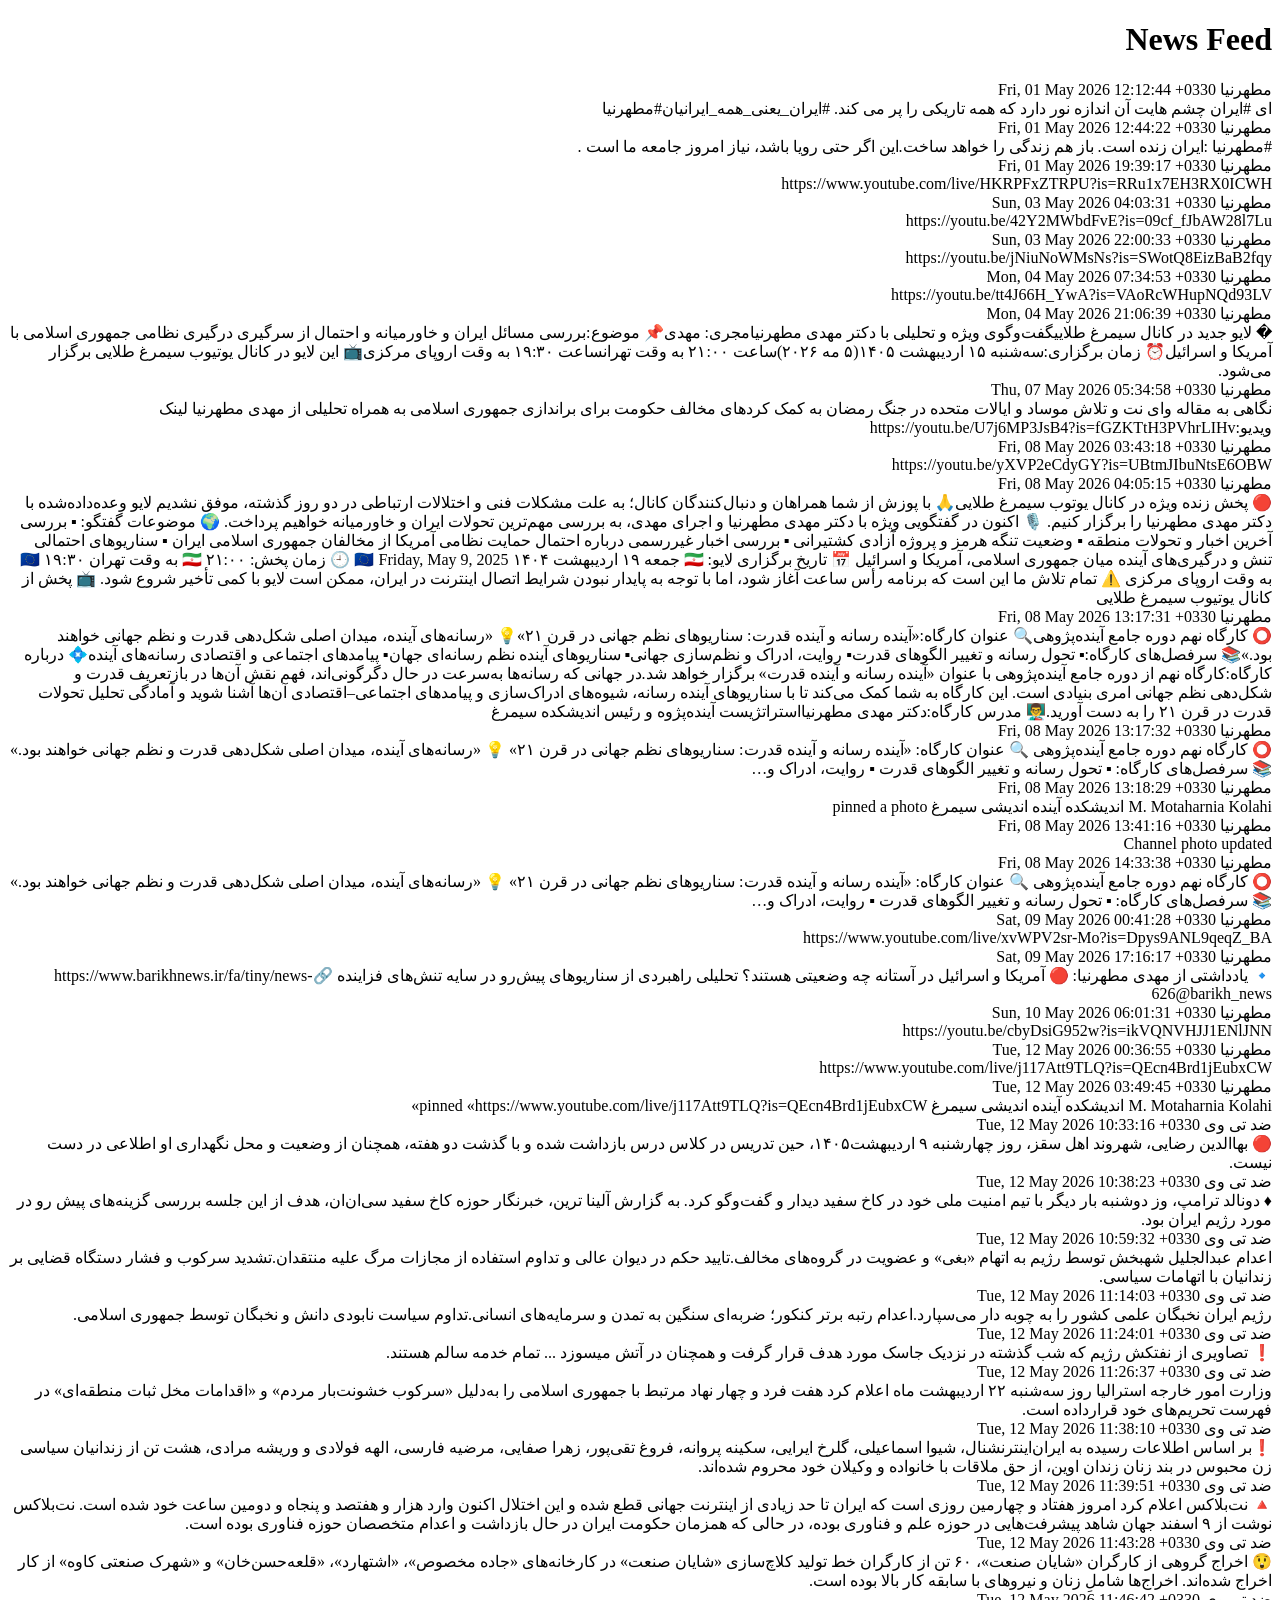
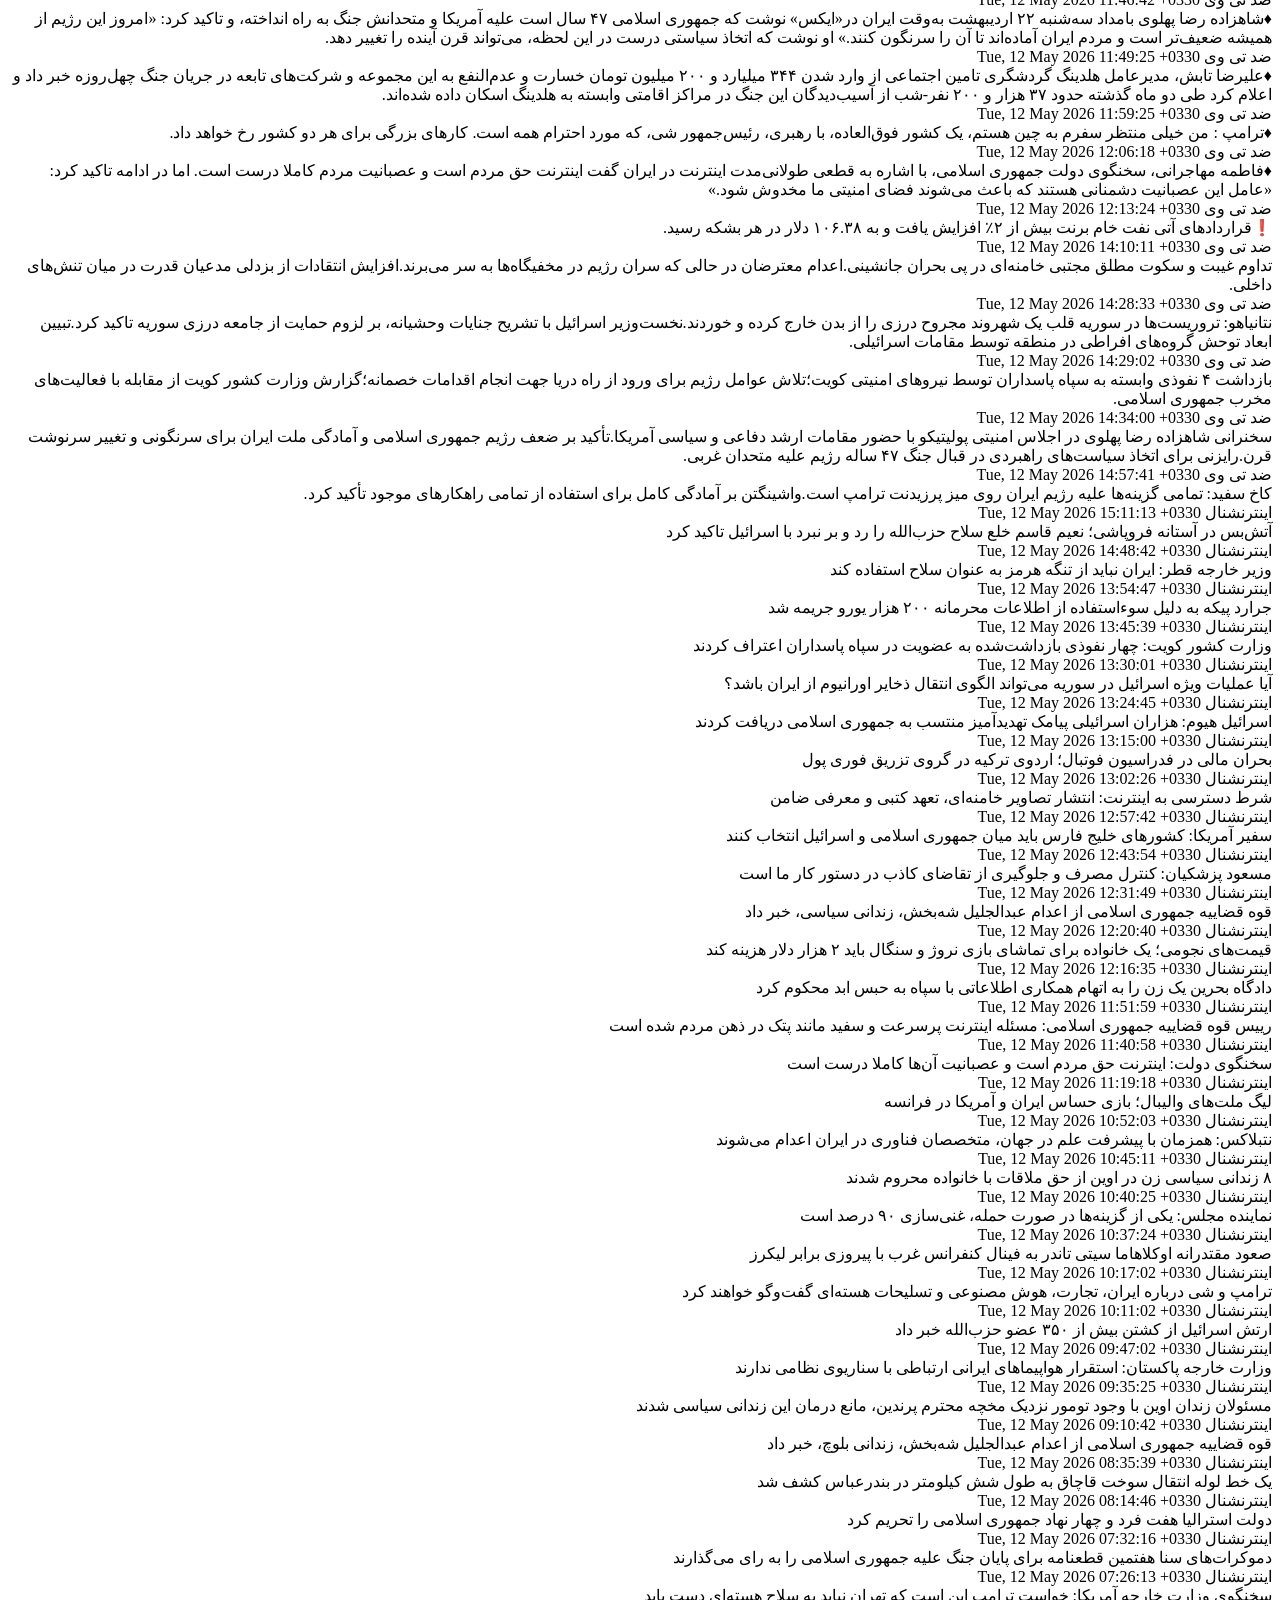
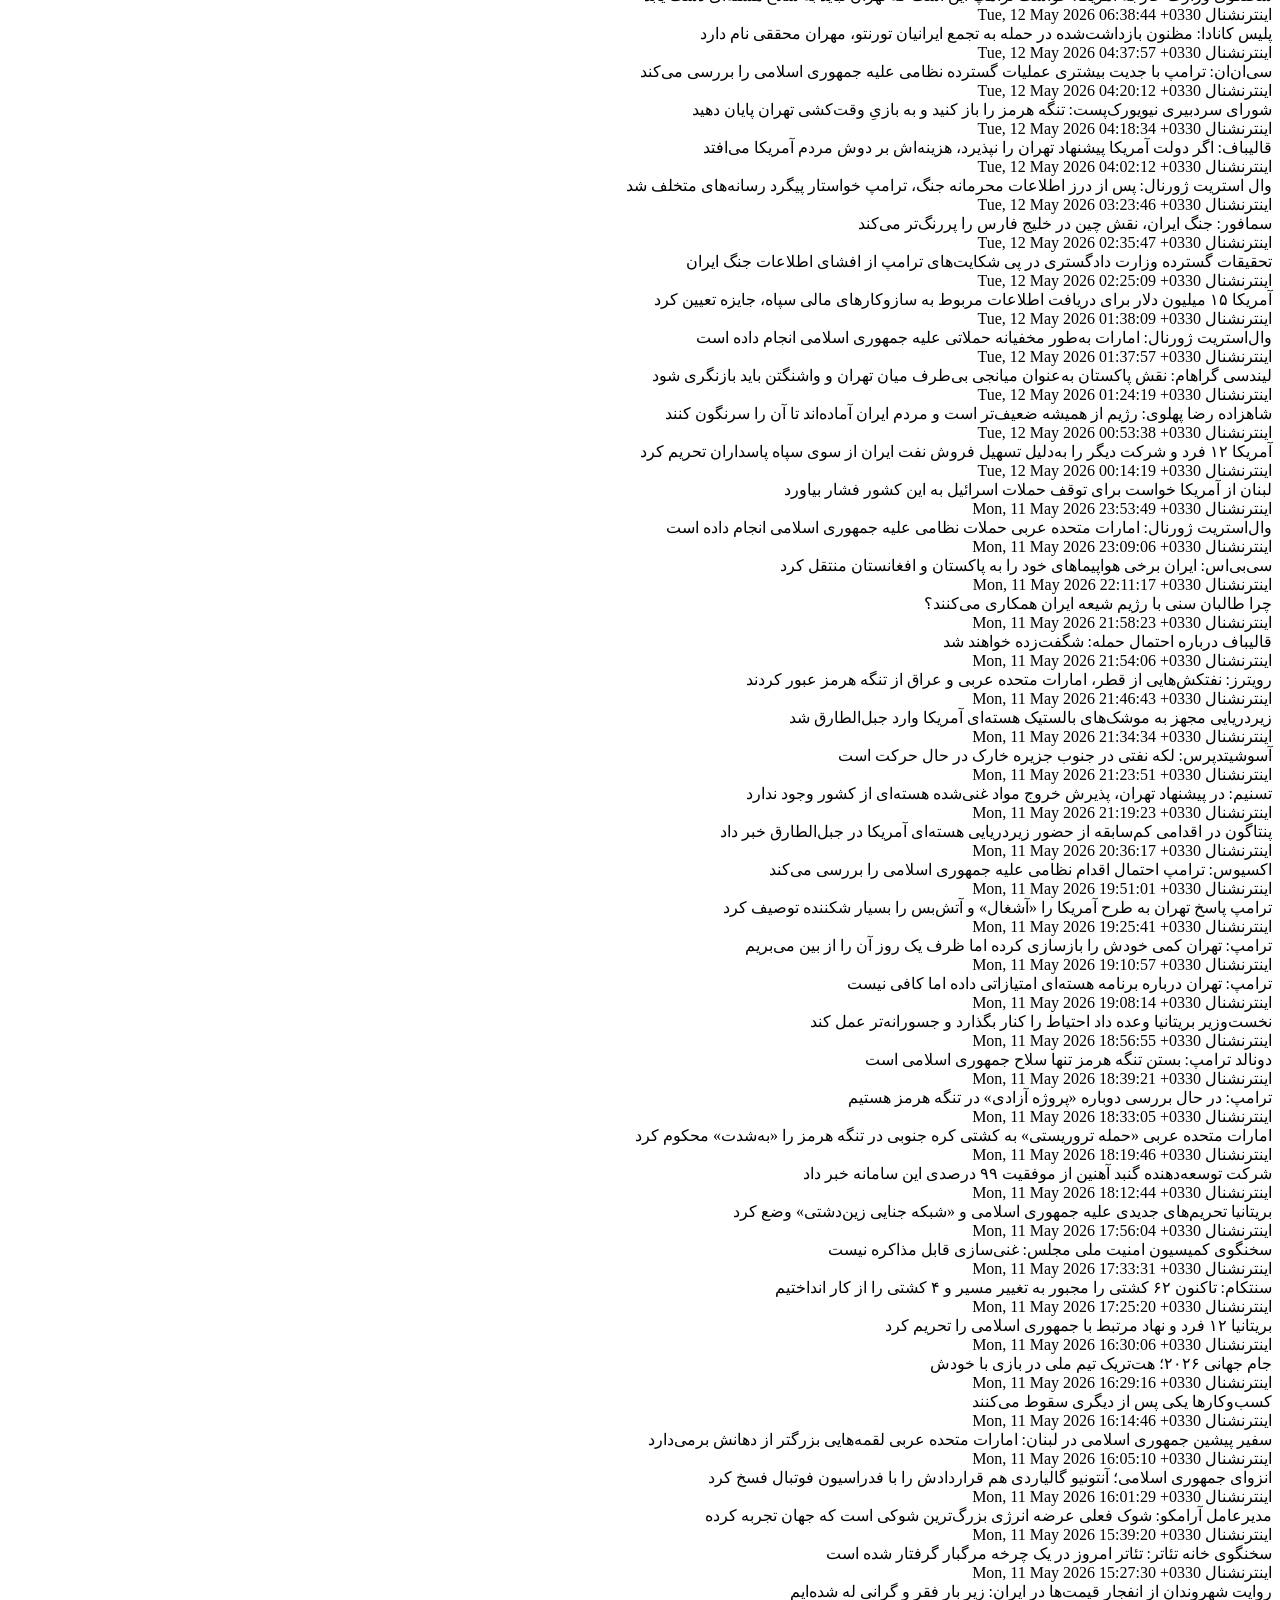
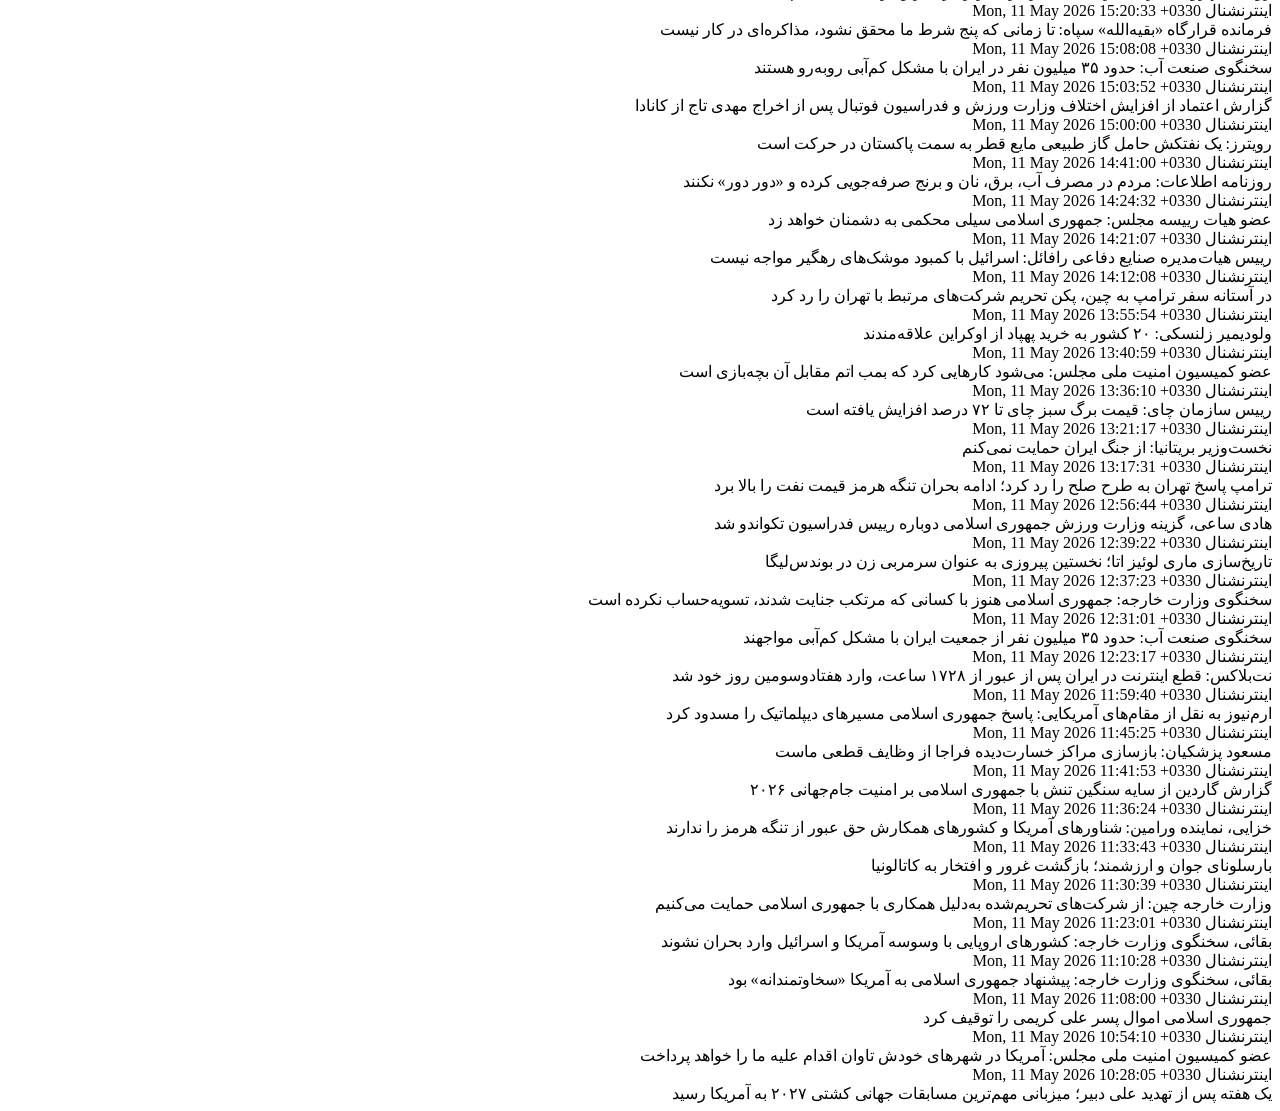
==== commit ca5ce4d9: "Update feeds" ====
--- a/Content/index.html
+++ b/Content/index.html
@@ -10,530 +10,359 @@
 <body>
 <div class="container">
 
-<div class="title">News Feed</div>
+<h1>News Feed</h1>
 
 <div class="grid">
 
 <div class="card" id="motaharnia-1">
     <div class="meta">
         <span>مطهرنیا</span>
+        <span>Fri, 01 May 2026 12:12:44 +0330</span>
+    </div>
+
+    <div class="content">ای #ایران چشم هایت آن اندازه نور دارد که همه تاریکی را پر می کند. #ایران_یعنی_همه_ایرانیان#مطهرنیا</div>
+</div>
+
+<div class="card" id="motaharnia-2">
+    <div class="meta">
+        <span>مطهرنیا</span>
+        <span>Fri, 01 May 2026 12:44:22 +0330</span>
+    </div>
+
+    <div class="content">#مطهرنیا :ایران زنده است. باز هم زندگی را خواهد ساخت.این اگر حتی رویا باشد، نیاز امروز جامعه ما است .</div>
+</div>
+
+<div class="card" id="motaharnia-3">
+    <div class="meta">
+        <span>مطهرنیا</span>
+        <span>Fri, 01 May 2026 19:39:17 +0330</span>
+    </div>
+
+    <div class="content">https://www.youtube.com/live/HKRPFxZTRPU?is=RRu1x7EH3RX0ICWH</div>
+</div>
+
+<div class="card" id="motaharnia-4">
+    <div class="meta">
+        <span>مطهرنیا</span>
+        <span>Sun, 03 May 2026 04:03:31 +0330</span>
+    </div>
+
+    <div class="content">https://youtu.be/42Y2MWbdFvE?is=09cf_fJbAW28l7Lu</div>
+</div>
+
+<div class="card" id="motaharnia-5">
+    <div class="meta">
+        <span>مطهرنیا</span>
+        <span>Sun, 03 May 2026 22:00:33 +0330</span>
+    </div>
+
+    <div class="content">https://youtu.be/jNiuNoWMsNs?is=SWotQ8EizBaB2fqy</div>
+</div>
+
+<div class="card" id="motaharnia-6">
+    <div class="meta">
+        <span>مطهرنیا</span>
+        <span>Mon, 04 May 2026 07:34:53 +0330</span>
+    </div>
+
+    <div class="content">https://youtu.be/tt4J66H_YwA?is=VAoRcWHupNQd93LV</div>
+</div>
+
+<div class="card" id="motaharnia-7">
+    <div class="meta">
+        <span>مطهرنیا</span>
+        <span>Mon, 04 May 2026 21:06:39 +0330</span>
+    </div>
+
+    <div class="content">� لایو جدید در کانال سیمرغ طلاییگفت‌وگوی ویژه و تحلیلی با دکتر مهدی مطهرنیامجری: مهدی📌 موضوع:بررسی مسائل ایران و خاورمیانه و احتمال از سرگیری درگیری نظامی جمهوری اسلامی با آمریکا و اسرائیل⏰ زمان برگزاری:سه‌شنبه ۱۵ اردیبهشت ۱۴۰۵(۵ مه ۲۰۲۶)ساعت ۲۱:۰۰ به وقت تهرانساعت ۱۹:۳۰ به وقت اروپای مرکزی📺 این لایو در کانال یوتیوب سیمرغ طلایی برگزار می‌شود.</div>
+</div>
+
+<div class="card" id="motaharnia-8">
+    <div class="meta">
+        <span>مطهرنیا</span>
+        <span>Thu, 07 May 2026 05:34:58 +0330</span>
+    </div>
+
+    <div class="content">نگاهی به مقاله وای نت و تلاش موساد و‌ ایالات متحده در جنگ رمضان به کمک کردهای مخالف حکومت برای براندازی جمهوری اسلامی به همراه تحلیلی از مهدی مطهرنیا لینک ویدیو:https://youtu.be/U7j6MP3JsB4?is=fGZKTtH3PVhrLIHv</div>
+</div>
+
+<div class="card" id="motaharnia-9">
+    <div class="meta">
+        <span>مطهرنیا</span>
+        <span>Fri, 08 May 2026 03:43:18 +0330</span>
+    </div>
+
+    <div class="content">https://youtu.be/yXVP2eCdyGY?is=UBtmJIbuNtsE6OBW</div>
+</div>
+
+<div class="card" id="motaharnia-10">
+    <div class="meta">
+        <span>مطهرنیا</span>
+        <span>Fri, 08 May 2026 04:05:15 +0330</span>
+    </div>
+
+    <div class="content">🔴 پخش زنده ویژه در کانال یوتوب سیمرغ طلایی🙏 با پوزش از شما همراهان و دنبال‌کنندگان کانال؛  به علت مشکلات فنی و اختلالات ارتباطی در دو روز گذشته، موفق نشدیم لایو وعده‌داده‌شده با دکتر مهدی مطهرنیا را برگزار کنیم.  🎙️ اکنون در گفتگویی ویژه با دکتر مهدی مطهرنیا و اجرای مهدی، به بررسی مهم‌ترین تحولات ایران و خاورمیانه خواهیم پرداخت.  🌍 موضوعات گفتگو:  ▪️ بررسی آخرین اخبار و تحولات منطقه  ▪️ وضعیت تنگه هرمز و پروژه آزادی کشتیرانی  ▪️ بررسی اخبار غیررسمی درباره احتمال حمایت نظامی آمریکا از مخالفان جمهوری اسلامی ایران  ▪️ سناریوهای احتمالی تنش و درگیری‌های آینده میان جمهوری اسلامی، آمریکا و اسرائیل  📅 تاریخ برگزاری لایو:  🇮🇷 جمعه ۱۹ اردیبهشت ۱۴۰۴  🇪🇺 Friday, May 9, 2025  🕘 زمان پخش:  🇮🇷 ۲۱:۰۰ به وقت تهران  🇪🇺 ۱۹:۳۰ به وقت اروپای مرکزی  ⚠️ تمام تلاش ما این است که برنامه رأس ساعت آغاز شود، اما با توجه به پایدار نبودن شرایط اتصال اینترنت در ایران، ممکن است لایو با کمی تأخیر شروع شود.  📺 پخش از کانال یوتیوب سیمرغ طلایی</div>
+</div>
+
+<div class="card" id="motaharnia-11">
+    <div class="meta">
+        <span>مطهرنیا</span>
+        <span>Fri, 08 May 2026 13:17:31 +0330</span>
+    </div>
+
+    <div class="content">⭕️ کارگاه نهم دوره جامع آینده‌پژوهی🔍 عنوان کارگاه:«آینده رسانه و آینده قدرت: سناریوهای نظم جهانی در قرن ۲۱»💡 «رسانه‌های آینده، میدان اصلی شکل‌دهی قدرت و نظم جهانی خواهند بود.»📚 سرفصل‌های کارگاه:▪️ تحول رسانه و تغییر الگوهای قدرت▪️ روایت، ادراک و نظم‌سازی جهانی▪️ سناریوهای آینده نظم رسانه‌ای جهان▪️ پیامدهای اجتماعی و اقتصادی رسانه‌های آینده💠 درباره کارگاه:کارگاه نهم از دوره جامع آینده‌پژوهی با عنوان «آینده رسانه و آینده قدرت» برگزار خواهد شد.در جهانی که رسانه‌ها به‌سرعت در حال دگرگونی‌اند، فهم نقش آن‌ها در بازتعریف قدرت و شکل‌دهی نظم جهانی امری بنیادی است. این کارگاه به شما کمک می‌کند تا با سناریوهای آینده رسانه، شیوه‌های ادراک‌سازی و پیامدهای اجتماعی–اقتصادی آن‌ها آشنا شوید و آمادگی تحلیل تحولات قدرت در قرن ۲۱ را به دست آورید.👨‍🏫 مدرس کارگاه:دکتر مهدی مطهرنیااستراتژیست آینده‌پژوه و رئیس اندیشکده سیمرغ</div>
+</div>
+
+<div class="card" id="motaharnia-12">
+    <div class="meta">
+        <span>مطهرنیا</span>
+        <span>Fri, 08 May 2026 13:17:32 +0330</span>
+    </div>
+
+    <div class="content">⭕️ کارگاه نهم دوره جامع آینده‌پژوهی  🔍 عنوان کارگاه:  «آینده رسانه و آینده قدرت: سناریوهای نظم جهانی در قرن ۲۱»  💡 «رسانه‌های آینده، میدان اصلی شکل‌دهی قدرت و نظم جهانی خواهند بود.»  📚 سرفصل‌های کارگاه:  ▪️ تحول رسانه و تغییر الگوهای قدرت ▪️ روایت، ادراک و…</div>
+</div>
+
+<div class="card" id="motaharnia-13">
+    <div class="meta">
+        <span>مطهرنیا</span>
+        <span>Fri, 08 May 2026 13:18:29 +0330</span>
+    </div>
+
+    <div class="content">M. Motaharnia Kolahi اندیشکده آینده اندیشی سیمرغ pinned a photo</div>
+</div>
+
+<div class="card" id="motaharnia-14">
+    <div class="meta">
+        <span>مطهرنیا</span>
+        <span>Fri, 08 May 2026 13:41:16 +0330</span>
+    </div>
+
+    <div class="content">Channel photo updated</div>
+</div>
+
+<div class="card" id="motaharnia-15">
+    <div class="meta">
+        <span>مطهرنیا</span>
+        <span>Fri, 08 May 2026 14:33:38 +0330</span>
+    </div>
+
+    <div class="content">⭕️ کارگاه نهم دوره جامع آینده‌پژوهی  🔍 عنوان کارگاه:  «آینده رسانه و آینده قدرت: سناریوهای نظم جهانی در قرن ۲۱»  💡 «رسانه‌های آینده، میدان اصلی شکل‌دهی قدرت و نظم جهانی خواهند بود.»  📚 سرفصل‌های کارگاه:  ▪️ تحول رسانه و تغییر الگوهای قدرت ▪️ روایت، ادراک و…</div>
+</div>
+
+<div class="card" id="motaharnia-16">
+    <div class="meta">
+        <span>مطهرنیا</span>
+        <span>Sat, 09 May 2026 00:41:28 +0330</span>
+    </div>
+
+    <div class="content">https://www.youtube.com/live/xvWPV2sr-Mo?is=Dpys9ANL9qeqZ_BA</div>
+</div>
+
+<div class="card" id="motaharnia-17">
+    <div class="meta">
+        <span>مطهرنیا</span>
+        <span>Sat, 09 May 2026 17:16:17 +0330</span>
+    </div>
+
+    <div class="content">🔹 یادداشتی از مهدی مطهرنیا: 🔴 آمریکا و اسرائیل در آستانه چه وضعیتی هستند؟ تحلیلی راهبردی از سناریوهای پیش‌رو در سایه تنش‌های فزاینده 🔗https://www.barikhnews.ir/fa/tiny/news-626@barikh_news</div>
+</div>
+
+<div class="card" id="motaharnia-18">
+    <div class="meta">
+        <span>مطهرنیا</span>
+        <span>Sun, 10 May 2026 06:01:31 +0330</span>
+    </div>
+
+    <div class="content">https://youtu.be/cbyDsiG952w?is=ikVQNVHJJ1ENlJNN</div>
+</div>
+
+<div class="card" id="motaharnia-19">
+    <div class="meta">
+        <span>مطهرنیا</span>
+        <span>Tue, 12 May 2026 00:36:55 +0330</span>
+    </div>
+
+    <div class="content">https://www.youtube.com/live/j117Att9TLQ?is=QEcn4Brd1jEubxCW</div>
+</div>
+
+<div class="card" id="motaharnia-20">
+    <div class="meta">
+        <span>مطهرنیا</span>
         <span>Tue, 12 May 2026 03:49:45 +0330</span>
     </div>
 
     <div class="content">M. Motaharnia Kolahi اندیشکده آینده اندیشی سیمرغ pinned «https://www.youtube.com/live/j117Att9TLQ?is=QEcn4Brd1jEubxCW»</div>
-
-    <a href="#motaharnia-1">link</a>
-</div>
-
-<div class="card" id="motaharnia-2">
-    <div class="meta">
-        <span>مطهرنیا</span>
-        <span>Tue, 12 May 2026 00:36:55 +0330</span>
-    </div>
-
-    <div class="content">https://www.youtube.com/live/j117Att9TLQ?is=QEcn4Brd1jEubxCW</div>
-
-    <a href="#motaharnia-2">link</a>
-</div>
-
-<div class="card" id="motaharnia-3">
-    <div class="meta">
-        <span>مطهرنیا</span>
-        <span>Sun, 10 May 2026 06:01:31 +0330</span>
-    </div>
-
-    <div class="content">https://youtu.be/cbyDsiG952w?is=ikVQNVHJJ1ENlJNN</div>
-
-    <a href="#motaharnia-3">link</a>
-</div>
-
-<div class="card" id="motaharnia-4">
-    <div class="meta">
-        <span>مطهرنیا</span>
-        <span>Sat, 09 May 2026 17:16:17 +0330</span>
-    </div>
-
-    <div class="content">🔹 یادداشتی از مهدی مطهرنیا: 
-🔴 آمریکا و اسرائیل در آستانه چه وضعیتی هستند؟ تحلیلی راهبردی از سناریوهای پیش‌رو در سایه تنش‌های فزاینده 
-
-
-🔗https://www.barikhnews.ir/fa/tiny/news-626
-
-
-@barikh_news</div>
-
-    <a href="#motaharnia-4">link</a>
-</div>
-
-<div class="card" id="motaharnia-5">
-    <div class="meta">
-        <span>مطهرنیا</span>
-        <span>Sat, 09 May 2026 00:41:28 +0330</span>
-    </div>
-
-    <div class="content">https://www.youtube.com/live/xvWPV2sr-Mo?is=Dpys9ANL9qeqZ_BA</div>
-
-    <a href="#motaharnia-5">link</a>
-</div>
-
-<div class="card" id="motaharnia-6">
-    <div class="meta">
-        <span>مطهرنیا</span>
-        <span>Fri, 08 May 2026 14:33:38 +0330</span>
-    </div>
-
-    <div class="content">⭕️ کارگاه نهم دوره جامع آینده‌پژوهی  🔍 عنوان کارگاه:  «آینده رسانه و آینده قدرت: سناریوهای نظم جهانی در قرن ۲۱»  💡 «رسانه‌های آینده، میدان اصلی شکل‌دهی قدرت و نظم جهانی خواهند بود.»  📚 سرفصل‌های کارگاه:  ▪️ تحول رسانه و تغییر الگوهای قدرت ▪️ روایت، ادراک و…</div>
-
-    <a href="#motaharnia-6">link</a>
-</div>
-
-<div class="card" id="motaharnia-7">
-    <div class="meta">
-        <span>مطهرنیا</span>
-        <span>Fri, 08 May 2026 13:41:16 +0330</span>
-    </div>
-
-    <div class="content">Channel photo updated</div>
-
-    <a href="#motaharnia-7">link</a>
-</div>
-
-<div class="card" id="motaharnia-8">
-    <div class="meta">
-        <span>مطهرنیا</span>
-        <span>Fri, 08 May 2026 13:18:29 +0330</span>
-    </div>
-
-    <div class="content">M. Motaharnia Kolahi اندیشکده آینده اندیشی سیمرغ pinned a photo</div>
-
-    <a href="#motaharnia-8">link</a>
-</div>
-
-<div class="card" id="motaharnia-9">
-    <div class="meta">
-        <span>مطهرنیا</span>
-        <span>Fri, 08 May 2026 13:17:32 +0330</span>
-    </div>
-
-    <div class="content">⭕️ کارگاه نهم دوره جامع آینده‌پژوهی  🔍 عنوان کارگاه:  «آینده رسانه و آینده قدرت: سناریوهای نظم جهانی در قرن ۲۱»  💡 «رسانه‌های آینده، میدان اصلی شکل‌دهی قدرت و نظم جهانی خواهند بود.»  📚 سرفصل‌های کارگاه:  ▪️ تحول رسانه و تغییر الگوهای قدرت ▪️ روایت، ادراک و…</div>
-
-    <a href="#motaharnia-9">link</a>
-</div>
-
-<div class="card" id="motaharnia-10">
-    <div class="meta">
-        <span>مطهرنیا</span>
-        <span>Fri, 08 May 2026 13:17:31 +0330</span>
-    </div>
-
-    <div class="content">⭕️ کارگاه نهم دوره جامع آینده‌پژوهی
-
-🔍 عنوان کارگاه:
-
-«آینده رسانه و آینده قدرت: سناریوهای نظم جهانی در قرن ۲۱»
-
-💡 «رسانه‌های آینده، میدان اصلی شکل‌دهی قدرت و نظم جهانی خواهند بود.»
-
-📚 سرفصل‌های کارگاه:
-
-▪️ تحول رسانه و تغییر الگوهای قدرت
-▪️ روایت، ادراک و نظم‌سازی جهانی
-▪️ سناریوهای آینده نظم رسانه‌ای جهان
-▪️ پیامدهای اجتماعی و اقتصادی رسانه‌های آینده
-
-💠 درباره کارگاه:
-
-کارگاه نهم از دوره جامع آینده‌پژوهی با عنوان «آینده رسانه و آینده قدرت» برگزار خواهد شد.
-
-در جهانی که رسانه‌ها به‌سرعت در حال دگرگونی‌اند، فهم نقش آن‌ها در بازتعریف قدرت و شکل‌دهی نظم جهانی امری بنیادی است. این کارگاه به شما کمک می‌کند تا با سناریوهای آینده رسانه، شیوه‌های ادراک‌سازی و پیامدهای اجتماعی–اقتصادی آن‌ها آشنا شوید و آمادگی تحلیل تحولات قدرت در قرن ۲۱ را به دست آورید.
-
-👨‍🏫 مدرس کارگاه:
-
-دکتر مهدی مطهرنیا
-استراتژیست آینده‌پژوه و رئیس اندیشکده سیمرغ</div>
-
-    <a href="#motaharnia-10">link</a>
-</div>
-
-<div class="card" id="motaharnia-11">
-    <div class="meta">
-        <span>مطهرنیا</span>
-        <span>Fri, 08 May 2026 04:05:15 +0330</span>
-    </div>
-
-    <div class="content">🔴 پخش زنده ویژه در کانال یوتوب سیمرغ طلایی
-
-🙏 با پوزش از شما همراهان و دنبال‌کنندگان کانال؛  
-به علت مشکلات فنی و اختلالات ارتباطی در دو روز گذشته، موفق نشدیم لایو وعده‌داده‌شده با دکتر مهدی مطهرنیا را برگزار کنیم.  
-
-🎙️ اکنون در گفتگویی ویژه با دکتر مهدی مطهرنیا و اجرای مهدی، به بررسی مهم‌ترین تحولات ایران و خاورمیانه خواهیم پرداخت.  
-
-🌍 موضوعات گفتگو:  
-▪️ بررسی آخرین اخبار و تحولات منطقه  
-▪️ وضعیت تنگه هرمز و پروژه آزادی کشتیرانی  
-▪️ بررسی اخبار غیررسمی درباره احتمال حمایت نظامی آمریکا از مخالفان جمهوری اسلامی ایران  
-▪️ سناریوهای احتمالی تنش و درگیری‌های آینده میان جمهوری اسلامی، آمریکا و اسرائیل  
-
-📅 تاریخ برگزاری لایو:  
-🇮🇷 جمعه ۱۹ اردیبهشت ۱۴۰۴  
-🇪🇺 Friday, May 9, 2025  
-
-🕘 زمان پخش:  
-🇮🇷 ۲۱:۰۰ به وقت تهران  
-🇪🇺 ۱۹:۳۰ به وقت اروپای مرکزی  
-
-⚠️ تمام تلاش ما این است که برنامه رأس ساعت آغاز شود، اما با توجه به پایدار نبودن شرایط اتصال اینترنت در ایران، ممکن است لایو با کمی تأخیر شروع شود.  
-
-📺 پخش از کانال یوتیوب سیمرغ طلایی</div>
-
-    <a href="#motaharnia-11">link</a>
-</div>
-
-<div class="card" id="motaharnia-12">
-    <div class="meta">
-        <span>مطهرنیا</span>
-        <span>Fri, 08 May 2026 03:43:18 +0330</span>
-    </div>
-
-    <div class="content">https://youtu.be/yXVP2eCdyGY?is=UBtmJIbuNtsE6OBW</div>
-
-    <a href="#motaharnia-12">link</a>
-</div>
-
-<div class="card" id="motaharnia-13">
-    <div class="meta">
-        <span>مطهرنیا</span>
-        <span>Thu, 07 May 2026 05:34:58 +0330</span>
-    </div>
-
-    <div class="content">نگاهی به مقاله وای نت و تلاش موساد و‌ ایالات متحده در جنگ رمضان به کمک کردهای مخالف حکومت برای براندازی جمهوری اسلامی 
-به همراه تحلیلی از مهدی مطهرنیا 
-لینک ویدیو:
-
-https://youtu.be/U7j6MP3JsB4?is=fGZKTtH3PVhrLIHv</div>
-
-    <a href="#motaharnia-13">link</a>
-</div>
-
-<div class="card" id="motaharnia-14">
-    <div class="meta">
-        <span>مطهرنیا</span>
-        <span>Mon, 04 May 2026 21:06:39 +0330</span>
-    </div>
-
-    <div class="content">� لایو جدید در کانال سیمرغ طلایی
-
-گفت‌وگوی ویژه و تحلیلی با دکتر مهدی مطهرنیا
-مجری: مهدی
-
-📌 موضوع:
-بررسی مسائل ایران و خاورمیانه و احتمال از سرگیری درگیری نظامی جمهوری اسلامی با آمریکا و اسرائیل
-
-⏰ زمان برگزاری:
-سه‌شنبه ۱۵ اردیبهشت ۱۴۰۵
-(۵ مه ۲۰۲۶)
-ساعت ۲۱:۰۰ به وقت تهران
-ساعت ۱۹:۳۰ به وقت اروپای مرکزی
-
-📺 این لایو در کانال یوتیوب سیمرغ طلایی برگزار می‌شود.</div>
-
-    <a href="#motaharnia-14">link</a>
-</div>
-
-<div class="card" id="motaharnia-15">
-    <div class="meta">
-        <span>مطهرنیا</span>
-        <span>Mon, 04 May 2026 07:34:53 +0330</span>
-    </div>
-
-    <div class="content">https://youtu.be/tt4J66H_YwA?is=VAoRcWHupNQd93LV</div>
-
-    <a href="#motaharnia-15">link</a>
-</div>
-
-<div class="card" id="motaharnia-16">
-    <div class="meta">
-        <span>مطهرنیا</span>
-        <span>Sun, 03 May 2026 22:00:33 +0330</span>
-    </div>
-
-    <div class="content">https://youtu.be/jNiuNoWMsNs?is=SWotQ8EizBaB2fqy</div>
-
-    <a href="#motaharnia-16">link</a>
-</div>
-
-<div class="card" id="motaharnia-17">
-    <div class="meta">
-        <span>مطهرنیا</span>
-        <span>Sun, 03 May 2026 04:03:31 +0330</span>
-    </div>
-
-    <div class="content">https://youtu.be/42Y2MWbdFvE?is=09cf_fJbAW28l7Lu</div>
-
-    <a href="#motaharnia-17">link</a>
-</div>
-
-<div class="card" id="motaharnia-18">
-    <div class="meta">
-        <span>مطهرنیا</span>
-        <span>Fri, 01 May 2026 19:39:17 +0330</span>
-    </div>
-
-    <div class="content">https://www.youtube.com/live/HKRPFxZTRPU?is=RRu1x7EH3RX0ICWH</div>
-
-    <a href="#motaharnia-18">link</a>
-</div>
-
-<div class="card" id="motaharnia-19">
-    <div class="meta">
-        <span>مطهرنیا</span>
-        <span>Fri, 01 May 2026 12:44:22 +0330</span>
-    </div>
-
-    <div class="content">#مطهرنیا :
-ایران زنده است. 
-باز هم زندگی را خواهد ساخت.
-این اگر حتی رویا باشد، نیاز امروز جامعه ما است .</div>
-
-    <a href="#motaharnia-19">link</a>
-</div>
-
-<div class="card" id="motaharnia-20">
-    <div class="meta">
-        <span>مطهرنیا</span>
-        <span>Fri, 01 May 2026 12:12:44 +0330</span>
-    </div>
-
-    <div class="content">ای #ایران 
-چشم هایت آن اندازه نور دارد 
-که همه تاریکی را پر می کند. 
-
-#ایران_یعنی_همه_ایرانیان
-#مطهرنیا</div>
-
-    <a href="#motaharnia-20">link</a>
 </div>
 
 <div class="card" id="ztv-1">
     <div class="meta">
         <span>ضد تی وی</span>
+        <span>Tue, 12 May 2026 10:33:16 +0330</span>
+    </div>
+
+    <div class="content">🔴 بهاالدین رضایی، شهروند اهل سقز، روز چهارشنبه ۹ اردیبهشت‌۱۴۰۵، حین تدریس در کلاس درس بازداشت شده و با گذشت دو هفته، همچنان از وضعیت و محل نگهداری او اطلاعی در دست نیست.</div>
+</div>
+
+<div class="card" id="ztv-2">
+    <div class="meta">
+        <span>ضد تی وی</span>
+        <span>Tue, 12 May 2026 10:38:23 +0330</span>
+    </div>
+
+    <div class="content">♦️ دونالد ترامپ، وز دوشنبه بار دیگر با تیم امنیت ملی خود در کاخ سفید دیدار و گفت‌وگو کرد. به گزارش آلینا ترین، خبرنگار حوزه کاخ سفید سی‌ان‌ان، هدف از این جلسه بررسی گزینه‌های پیش رو در مورد رژیم ایران  بود.</div>
+</div>
+
+<div class="card" id="ztv-3">
+    <div class="meta">
+        <span>ضد تی وی</span>
+        <span>Tue, 12 May 2026 10:59:32 +0330</span>
+    </div>
+
+    <div class="content">اعدام عبدالجلیل شهبخش توسط رژیم به اتهام «بغی» و عضویت در گروه‌های مخالف.تایید حکم در دیوان عالی و تداوم استفاده از مجازات مرگ علیه منتقدان.تشدید سرکوب و فشار دستگاه قضایی بر زندانیان با اتهامات سیاسی.</div>
+</div>
+
+<div class="card" id="ztv-4">
+    <div class="meta">
+        <span>ضد تی وی</span>
+        <span>Tue, 12 May 2026 11:14:03 +0330</span>
+    </div>
+
+    <div class="content">رژیم ایران نخبگان علمی کشور را به چوبه دار می‌سپارد.اعدام رتبه برتر کنکور؛ ضربه‌ای سنگین به تمدن و سرمایه‌های انسانی.تداوم سیاست نابودی دانش و نخبگان توسط جمهوری اسلامی.</div>
+</div>
+
+<div class="card" id="ztv-5">
+    <div class="meta">
+        <span>ضد تی وی</span>
+        <span>Tue, 12 May 2026 11:24:01 +0330</span>
+    </div>
+
+    <div class="content">❗️ تصاویری از نفتکش رژیم که شب گذشته در نزدیک جاسک مورد هدف قرار گرفت و همچنان در آتش میسوزد ... تمام خدمه سالم هستند.</div>
+</div>
+
+<div class="card" id="ztv-6">
+    <div class="meta">
+        <span>ضد تی وی</span>
+        <span>Tue, 12 May 2026 11:26:37 +0330</span>
+    </div>
+
+    <div class="content">وزارت امور خارجه استرالیا روز سه‌شنبه ۲۲ اردیبهشت ماه اعلام کرد هفت فرد و چهار نهاد مرتبط با جمهوری اسلامی را به‌دلیل «سرکوب خشونت‌بار مردم» و «اقدامات مخل ثبات منطقه‌ای» در فهرست تحریم‌های خود قرارداده است.</div>
+</div>
+
+<div class="card" id="ztv-7">
+    <div class="meta">
+        <span>ضد تی وی</span>
+        <span>Tue, 12 May 2026 11:38:10 +0330</span>
+    </div>
+
+    <div class="content">❗️بر اساس اطلاعات رسیده به ایران‌اینترنشنال، شیوا اسماعیلی، گلرخ ایرایی، سکینه پروانه، فروغ تقی‌پور، زهرا صفایی، مرضیه فارسی، الهه فولادی و وریشه مرادی، هشت تن از زندانیان سیاسی زن محبوس در بند زنان زندان اوین، از حق ملاقات با خانواده و وکیلان خود محروم شده‌اند.</div>
+</div>
+
+<div class="card" id="ztv-8">
+    <div class="meta">
+        <span>ضد تی وی</span>
+        <span>Tue, 12 May 2026 11:39:51 +0330</span>
+    </div>
+
+    <div class="content">🔺 نت‌بلاکس اعلام کرد امروز هفتاد و چهارمین روزی است که ایران تا حد زیادی از اینترنت جهانی قطع شده و این اختلال اکنون وارد هزار و هفتصد و پنجاه و دومین ساعت خود شده است. نت‌بلاکس نوشت از ۹ اسفند جهان شاهد پیشرفت‌هایی در حوزه علم و فناوری بوده، در حالی که همزمان حکومت ایران در حال بازداشت و اعدام متخصصان حوزه فناوری بوده است.</div>
+</div>
+
+<div class="card" id="ztv-9">
+    <div class="meta">
+        <span>ضد تی وی</span>
+        <span>Tue, 12 May 2026 11:43:28 +0330</span>
+    </div>
+
+    <div class="content">😲 اخراج گروهی از کارگران «شایان صنعت»، ۶۰ تن از کارگران خط تولید کلاچ‌سازی «شایان صنعت» در کارخانه‌های «جاده مخصوص»، «اشتهارد»، «قلعه‌حسن‌خان» و «شهرک صنعتی کاوه» از کار اخراج شده‌اند. اخراج‌ها شاملِ  زنان و نیروهای با سابقه کار بالا بوده است.</div>
+</div>
+
+<div class="card" id="ztv-10">
+    <div class="meta">
+        <span>ضد تی وی</span>
+        <span>Tue, 12 May 2026 11:46:42 +0330</span>
+    </div>
+
+    <div class="content">♦️شاهزاده رضا پهلوی بامداد سه‌شنبه ۲۲ اردیبهشت به‌وقت ایران در«ایکس» نوشت که جمهوری اسلامی ۴۷ سال است علیه آمریکا و متحدانش جنگ به راه انداخته، و تاکید کرد: «امروز این رژیم از همیشه ضعیف‌تر است و مردم ایران آماده‌اند تا آن را سرنگون کنند.» او نوشت که اتخاذ سیاستی درست در این لحظه، می‌تواند قرن آینده را تغییر دهد.</div>
+</div>
+
+<div class="card" id="ztv-11">
+    <div class="meta">
+        <span>ضد تی وی</span>
+        <span>Tue, 12 May 2026 11:49:25 +0330</span>
+    </div>
+
+    <div class="content">♦️علیرضا تابش، مدیرعامل هلدینگ گردشگری تامین اجتماعی از وارد شدن ۳۴۴ میلیارد و ۲۰۰ میلیون تومان خسارت و عدم‌النفع به این مجموعه و شرکت‌های تابعه در جریان جنگ چهل‌روزه خبر داد و اعلام کرد طی دو ماه گذشته حدود ۳۷ هزار و ۲۰۰ نفر-شب از آسیب‌دیدگان این جنگ در مراکز اقامتی وابسته به هلدینگ اسکان داده شده‌اند.</div>
+</div>
+
+<div class="card" id="ztv-12">
+    <div class="meta">
+        <span>ضد تی وی</span>
+        <span>Tue, 12 May 2026 11:59:25 +0330</span>
+    </div>
+
+    <div class="content">♦️ترامپ : من خیلی منتظر سفرم به چین هستم، یک کشور فوق‌العاده، با رهبری، رئیس‌جمهور شی، که مورد احترام همه است. کارهای بزرگی برای هر دو کشور رخ خواهد داد.</div>
+</div>
+
+<div class="card" id="ztv-13">
+    <div class="meta">
+        <span>ضد تی وی</span>
+        <span>Tue, 12 May 2026 12:06:18 +0330</span>
+    </div>
+
+    <div class="content">♦️فاطمه مهاجرانی، سخنگوی دولت جمهوری اسلامی، با اشاره به قطعی طولانی‌مدت اینترنت در ایران گفت اینترنت حق مردم است و عصبانیت مردم کاملا درست است. اما در ادامه تاکید کرد: «عامل این عصبانیت دشمنانی هستند که باعث می‌شوند فضای امنیتی ما مخدوش شود.»</div>
+</div>
+
+<div class="card" id="ztv-14">
+    <div class="meta">
+        <span>ضد تی وی</span>
+        <span>Tue, 12 May 2026 12:13:24 +0330</span>
+    </div>
+
+    <div class="content">❗️قراردادهای آتی نفت خام برنت بیش از ۲٪ افزایش یافت و به ۱۰۶.۳۸ دلار در هر بشکه رسید.</div>
+</div>
+
+<div class="card" id="ztv-15">
+    <div class="meta">
+        <span>ضد تی وی</span>
+        <span>Tue, 12 May 2026 14:10:11 +0330</span>
+    </div>
+
+    <div class="content">تداوم غیبت و سکوت مطلق مجتبی خامنه‌ای در پی بحران جانشینی.اعدام معترضان در حالی که سران رژیم در مخفیگاه‌ها به سر می‌برند.افزایش انتقادات از بزدلی مدعیان قدرت در میان تنش‌های داخلی.</div>
+</div>
+
+<div class="card" id="ztv-16">
+    <div class="meta">
+        <span>ضد تی وی</span>
+        <span>Tue, 12 May 2026 14:28:33 +0330</span>
+    </div>
+
+    <div class="content">نتانیاهو: تروریست‌ها در سوریه قلب یک شهروند مجروح درزی را از بدن خارج کرده و خوردند.نخست‌وزیر اسرائیل با تشریح جنایات وحشیانه، بر لزوم حمایت از جامعه درزی سوریه تاکید کرد.تبیین ابعاد توحش گروه‌های افراطی در منطقه توسط مقامات اسرائیلی.</div>
+</div>
+
+<div class="card" id="ztv-17">
+    <div class="meta">
+        <span>ضد تی وی</span>
+        <span>Tue, 12 May 2026 14:29:02 +0330</span>
+    </div>
+
+    <div class="content">بازداشت ۴ نفوذی وابسته به سپاه پاسداران توسط نیروهای امنیتی کویت؛تلاش عوامل رژیم برای ورود از راه دریا جهت انجام اقدامات خصمانه؛گزارش وزارت کشور کویت از مقابله با فعالیت‌های مخرب جمهوری اسلامی.</div>
+</div>
+
+<div class="card" id="ztv-18">
+    <div class="meta">
+        <span>ضد تی وی</span>
+        <span>Tue, 12 May 2026 14:34:00 +0330</span>
+    </div>
+
+    <div class="content">سخنرانی شاهزاده رضا پهلوی در اجلاس امنیتی پولیتیکو با حضور مقامات ارشد دفاعی و سیاسی آمریکا.تأکید بر ضعف رژیم جمهوری اسلامی و آمادگی ملت ایران برای سرنگونی و تغییر سرنوشت قرن.رایزنی برای اتخاذ سیاست‌های راهبردی در قبال جنگ ۴۷ ساله رژیم علیه متحدان غربی.</div>
+</div>
+
+<div class="card" id="ztv-19">
+    <div class="meta">
+        <span>ضد تی وی</span>
         <span>Tue, 12 May 2026 14:57:41 +0330</span>
     </div>
 
-    <div class="content">کاخ سفید: تمامی گزینه‌ها علیه رژیم ایران روی میز پرزیدنت ترامپ است.
-واشینگتن بر آمادگی کامل برای استفاده از تمامی راهکارهای موجود تأکید کرد.</div>
-
-    <a href="#ztv-1">link</a>
-</div>
-
-<div class="card" id="ztv-2">
-    <div class="meta">
-        <span>ضد تی وی</span>
-        <span>Tue, 12 May 2026 14:34:00 +0330</span>
-    </div>
-
-    <div class="content">سخنرانی شاهزاده رضا پهلوی در اجلاس امنیتی پولیتیکو با حضور مقامات ارشد دفاعی و سیاسی آمریکا.
-تأکید بر ضعف رژیم جمهوری اسلامی و آمادگی ملت ایران برای سرنگونی و تغییر سرنوشت قرن.
-رایزنی برای اتخاذ سیاست‌های راهبردی در قبال جنگ ۴۷ ساله رژیم علیه متحدان غربی.</div>
-
-    <a href="#ztv-2">link</a>
-</div>
-
-<div class="card" id="ztv-3">
-    <div class="meta">
-        <span>ضد تی وی</span>
-        <span>Tue, 12 May 2026 14:29:02 +0330</span>
-    </div>
-
-    <div class="content">بازداشت ۴ نفوذی وابسته به سپاه پاسداران توسط نیروهای امنیتی کویت؛
-تلاش عوامل رژیم برای ورود از راه دریا جهت انجام اقدامات خصمانه؛
-گزارش وزارت کشور کویت از مقابله با فعالیت‌های مخرب جمهوری اسلامی.</div>
-
-    <a href="#ztv-3">link</a>
-</div>
-
-<div class="card" id="ztv-4">
-    <div class="meta">
-        <span>ضد تی وی</span>
-        <span>Tue, 12 May 2026 14:28:33 +0330</span>
-    </div>
-
-    <div class="content">نتانیاهو: تروریست‌ها در سوریه قلب یک شهروند مجروح درزی را از بدن خارج کرده و خوردند.
-نخست‌وزیر اسرائیل با تشریح جنایات وحشیانه، بر لزوم حمایت از جامعه درزی سوریه تاکید کرد.
-تبیین ابعاد توحش گروه‌های افراطی در منطقه توسط مقامات اسرائیلی.</div>
-
-    <a href="#ztv-4">link</a>
-</div>
-
-<div class="card" id="ztv-5">
-    <div class="meta">
-        <span>ضد تی وی</span>
-        <span>Tue, 12 May 2026 14:10:11 +0330</span>
-    </div>
-
-    <div class="content">تداوم غیبت و سکوت مطلق مجتبی خامنه‌ای در پی بحران جانشینی.
-اعدام معترضان در حالی که سران رژیم در مخفیگاه‌ها به سر می‌برند.
-افزایش انتقادات از بزدلی مدعیان قدرت در میان تنش‌های داخلی.</div>
-
-    <a href="#ztv-5">link</a>
-</div>
-
-<div class="card" id="ztv-6">
-    <div class="meta">
-        <span>ضد تی وی</span>
-        <span>Tue, 12 May 2026 12:13:24 +0330</span>
-    </div>
-
-    <div class="content">❗️قراردادهای آتی نفت خام برنت بیش از ۲٪ افزایش یافت و به ۱۰۶.۳۸ دلار در هر بشکه رسید.</div>
-
-    <a href="#ztv-6">link</a>
-</div>
-
-<div class="card" id="ztv-7">
-    <div class="meta">
-        <span>ضد تی وی</span>
-        <span>Tue, 12 May 2026 12:06:18 +0330</span>
-    </div>
-
-    <div class="content">♦️فاطمه مهاجرانی، سخنگوی دولت جمهوری اسلامی، با اشاره به قطعی طولانی‌مدت اینترنت در ایران گفت اینترنت حق مردم است و عصبانیت مردم کاملا درست است. اما در ادامه تاکید کرد: «عامل این عصبانیت دشمنانی هستند که باعث می‌شوند فضای امنیتی ما مخدوش شود.»</div>
-
-    <a href="#ztv-7">link</a>
-</div>
-
-<div class="card" id="ztv-8">
-    <div class="meta">
-        <span>ضد تی وی</span>
-        <span>Tue, 12 May 2026 11:59:25 +0330</span>
-    </div>
-
-    <div class="content">♦️ترامپ : من خیلی منتظر سفرم به چین هستم، یک کشور فوق‌العاده، با رهبری، رئیس‌جمهور شی، که مورد احترام همه است. کارهای بزرگی برای هر دو کشور رخ خواهد داد.</div>
-
-    <a href="#ztv-8">link</a>
-</div>
-
-<div class="card" id="ztv-9">
-    <div class="meta">
-        <span>ضد تی وی</span>
-        <span>Tue, 12 May 2026 11:49:25 +0330</span>
-    </div>
-
-    <div class="content">♦️علیرضا تابش، مدیرعامل هلدینگ گردشگری تامین اجتماعی از وارد شدن ۳۴۴ میلیارد و ۲۰۰ میلیون تومان خسارت و عدم‌النفع به این مجموعه و شرکت‌های تابعه در جریان جنگ چهل‌روزه خبر داد و اعلام کرد طی دو ماه گذشته حدود ۳۷ هزار و ۲۰۰ نفر-شب از آسیب‌دیدگان این جنگ در مراکز اقامتی وابسته به هلدینگ اسکان داده شده‌اند.</div>
-
-    <a href="#ztv-9">link</a>
-</div>
-
-<div class="card" id="ztv-10">
-    <div class="meta">
-        <span>ضد تی وی</span>
-        <span>Tue, 12 May 2026 11:46:42 +0330</span>
-    </div>
-
-    <div class="content">♦️شاهزاده رضا پهلوی بامداد سه‌شنبه ۲۲ اردیبهشت به‌وقت ایران در«ایکس» نوشت که جمهوری اسلامی ۴۷ سال است علیه آمریکا و متحدانش جنگ به راه انداخته، و تاکید کرد: «امروز این رژیم از همیشه ضعیف‌تر است و مردم ایران آماده‌اند تا آن را سرنگون کنند.» او نوشت که اتخاذ سیاستی درست در این لحظه، می‌تواند قرن آینده را تغییر دهد.</div>
-
-    <a href="#ztv-10">link</a>
-</div>
-
-<div class="card" id="ztv-11">
-    <div class="meta">
-        <span>ضد تی وی</span>
-        <span>Tue, 12 May 2026 11:43:28 +0330</span>
-    </div>
-
-    <div class="content">😲 اخراج گروهی از کارگران «شایان صنعت»، ۶۰ تن از کارگران خط تولید کلاچ‌سازی «شایان صنعت» در کارخانه‌های «جاده مخصوص»، «اشتهارد»، «قلعه‌حسن‌خان» و «شهرک صنعتی کاوه» از کار اخراج شده‌اند. اخراج‌ها شاملِ  زنان و نیروهای با سابقه کار بالا بوده است.</div>
-
-    <a href="#ztv-11">link</a>
-</div>
-
-<div class="card" id="ztv-12">
-    <div class="meta">
-        <span>ضد تی وی</span>
-        <span>Tue, 12 May 2026 11:39:51 +0330</span>
-    </div>
-
-    <div class="content">🔺 نت‌بلاکس اعلام کرد امروز هفتاد و چهارمین روزی است که ایران تا حد زیادی از اینترنت جهانی قطع شده و این اختلال اکنون وارد هزار و هفتصد و پنجاه و دومین ساعت خود شده است. نت‌بلاکس نوشت از ۹ اسفند جهان شاهد پیشرفت‌هایی در حوزه علم و فناوری بوده، در حالی که همزمان حکومت ایران در حال بازداشت و اعدام متخصصان حوزه فناوری بوده است.</div>
-
-    <a href="#ztv-12">link</a>
-</div>
-
-<div class="card" id="ztv-13">
-    <div class="meta">
-        <span>ضد تی وی</span>
-        <span>Tue, 12 May 2026 11:38:10 +0330</span>
-    </div>
-
-    <div class="content">❗️بر اساس اطلاعات رسیده به ایران‌اینترنشنال، شیوا اسماعیلی، گلرخ ایرایی، سکینه پروانه، فروغ تقی‌پور، زهرا صفایی، مرضیه فارسی، الهه فولادی و وریشه مرادی، هشت تن از زندانیان سیاسی زن محبوس در بند زنان زندان اوین، از حق ملاقات با خانواده و وکیلان خود محروم شده‌اند.</div>
-
-    <a href="#ztv-13">link</a>
-</div>
-
-<div class="card" id="ztv-14">
-    <div class="meta">
-        <span>ضد تی وی</span>
-        <span>Tue, 12 May 2026 11:26:37 +0330</span>
-    </div>
-
-    <div class="content">وزارت امور خارجه استرالیا روز سه‌شنبه ۲۲ اردیبهشت ماه اعلام کرد هفت فرد و چهار نهاد مرتبط با جمهوری اسلامی را به‌دلیل «سرکوب خشونت‌بار مردم» و «اقدامات مخل ثبات منطقه‌ای» در فهرست تحریم‌های خود قرارداده است.</div>
-
-    <a href="#ztv-14">link</a>
-</div>
-
-<div class="card" id="ztv-15">
-    <div class="meta">
-        <span>ضد تی وی</span>
-        <span>Tue, 12 May 2026 11:24:01 +0330</span>
-    </div>
-
-    <div class="content">❗️ تصاویری از نفتکش رژیم که شب گذشته در نزدیک جاسک مورد هدف قرار گرفت و همچنان در آتش میسوزد ... تمام خدمه سالم هستند.</div>
-
-    <a href="#ztv-15">link</a>
-</div>
-
-<div class="card" id="ztv-16">
-    <div class="meta">
-        <span>ضد تی وی</span>
-        <span>Tue, 12 May 2026 11:14:03 +0330</span>
-    </div>
-
-    <div class="content">رژیم ایران نخبگان علمی کشور را به چوبه دار می‌سپارد.
-اعدام رتبه برتر کنکور؛ ضربه‌ای سنگین به تمدن و سرمایه‌های انسانی.
-تداوم سیاست نابودی دانش و نخبگان توسط جمهوری اسلامی.</div>
-
-    <a href="#ztv-16">link</a>
-</div>
-
-<div class="card" id="ztv-17">
-    <div class="meta">
-        <span>ضد تی وی</span>
-        <span>Tue, 12 May 2026 10:59:32 +0330</span>
-    </div>
-
-    <div class="content">اعدام عبدالجلیل شهبخش توسط رژیم به اتهام «بغی» و عضویت در گروه‌های مخالف.
-تایید حکم در دیوان عالی و تداوم استفاده از مجازات مرگ علیه منتقدان.
-تشدید سرکوب و فشار دستگاه قضایی بر زندانیان با اتهامات سیاسی.</div>
-
-    <a href="#ztv-17">link</a>
-</div>
-
-<div class="card" id="ztv-18">
-    <div class="meta">
-        <span>ضد تی وی</span>
-        <span>Tue, 12 May 2026 10:38:23 +0330</span>
-    </div>
-
-    <div class="content">♦️ دونالد ترامپ، وز دوشنبه بار دیگر با تیم امنیت ملی خود در کاخ سفید دیدار و گفت‌وگو کرد. به گزارش آلینا ترین، خبرنگار حوزه کاخ سفید سی‌ان‌ان، هدف از این جلسه بررسی گزینه‌های پیش رو در مورد رژیم ایران  بود.</div>
-
-    <a href="#ztv-18">link</a>
-</div>
-
-<div class="card" id="ztv-19">
-    <div class="meta">
-        <span>ضد تی وی</span>
-        <span>Tue, 12 May 2026 10:33:16 +0330</span>
-    </div>
-
-    <div class="content">🔴 بهاالدین رضایی، شهروند اهل سقز، روز چهارشنبه ۹ اردیبهشت‌۱۴۰۵، حین تدریس در کلاس درس بازداشت شده و با گذشت دو هفته، همچنان از وضعیت و محل نگهداری او اطلاعی در دست نیست.</div>
-
-    <a href="#ztv-19">link</a>
+    <div class="content">کاخ سفید: تمامی گزینه‌ها علیه رژیم ایران روی میز پرزیدنت ترامپ است.واشینگتن بر آمادگی کامل برای استفاده از تمامی راهکارهای موجود تأکید کرد.</div>
 </div>
 
 <div class="card" id="iranintl-1">
@@ -543,8 +372,6 @@
     </div>
 
     <div class="content">آتش‌بس در آستانه فروپاشی؛ نعیم قاسم خلع سلاح حزب‌الله را رد و بر نبرد با اسرائیل تاکید کرد</div>
-
-    <a href="#iranintl-1">link</a>
 </div>
 
 <div class="card" id="iranintl-2">
@@ -554,8 +381,6 @@
     </div>
 
     <div class="content">وزیر خارجه قطر: ایران نباید از تنگه هرمز به ​​عنوان سلاح استفاده کند</div>
-
-    <a href="#iranintl-2">link</a>
 </div>
 
 <div class="card" id="iranintl-3">
@@ -565,8 +390,6 @@
     </div>
 
     <div class="content">جرارد پیکه به دلیل سوءاستفاده از اطلاعات محرمانه ۲۰۰ هزار یورو جریمه شد</div>
-
-    <a href="#iranintl-3">link</a>
 </div>
 
 <div class="card" id="iranintl-4">
@@ -576,8 +399,6 @@
     </div>
 
     <div class="content">وزارت کشور کویت: چهار نفوذی بازداشت‌شده به عضویت در سپاه پاسداران اعتراف کردند</div>
-
-    <a href="#iranintl-4">link</a>
 </div>
 
 <div class="card" id="iranintl-5">
@@ -587,8 +408,6 @@
     </div>
 
     <div class="content">آیا عملیات ویژه اسرائیل در سوریه می‌تواند الگوی انتقال ذخایر اورانیوم از ایران باشد؟</div>
-
-    <a href="#iranintl-5">link</a>
 </div>
 
 <div class="card" id="iranintl-6">
@@ -598,8 +417,6 @@
     </div>
 
     <div class="content">اسرائیل هیوم: هزاران اسرائیلی پیامک تهدیدآمیز منتسب به جمهوری اسلامی دریافت کردند</div>
-
-    <a href="#iranintl-6">link</a>
 </div>
 
 <div class="card" id="iranintl-7">
@@ -609,8 +426,6 @@
     </div>
 
     <div class="content">بحران مالی در فدراسیون فوتبال؛ اردوی ترکیه در گروی تزریق فوری پول</div>
-
-    <a href="#iranintl-7">link</a>
 </div>
 
 <div class="card" id="iranintl-8">
@@ -620,8 +435,6 @@
     </div>
 
     <div class="content">شرط دسترسی به اینترنت: انتشار تصاویر خامنه‌ای، تعهد کتبی و معرفی ضامن</div>
-
-    <a href="#iranintl-8">link</a>
 </div>
 
 <div class="card" id="iranintl-9">
@@ -631,8 +444,6 @@
     </div>
 
     <div class="content">سفیر آمریکا: کشورهای خلیج فارس باید میان جمهوری اسلامی و اسرائیل انتخاب کنند</div>
-
-    <a href="#iranintl-9">link</a>
 </div>
 
 <div class="card" id="iranintl-10">
@@ -642,8 +453,6 @@
     </div>
 
     <div class="content">مسعود پزشکیان: کنترل مصرف و جلوگیری از تقاضای کاذب در دستور کار ما است</div>
-
-    <a href="#iranintl-10">link</a>
 </div>
 
 <div class="card" id="iranintl-11">
@@ -653,8 +462,6 @@
     </div>
 
     <div class="content">قوه قضاییه جمهوری اسلامی از اعدام عبدالجلیل شه‌بخش، زندانی سیاسی، خبر داد</div>
-
-    <a href="#iranintl-11">link</a>
 </div>
 
 <div class="card" id="iranintl-12">
@@ -664,8 +471,6 @@
     </div>
 
     <div class="content">قیمت‌های نجومی؛ یک خانواده برای تماشای بازی نروژ و سنگال باید ۲ هزار دلار هزینه کند</div>
-
-    <a href="#iranintl-12">link</a>
 </div>
 
 <div class="card" id="iranintl-13">
@@ -675,8 +480,6 @@
     </div>
 
     <div class="content">دادگاه بحرین یک زن را به اتهام همکاری اطلاعاتی با سپاه به حبس ابد محکوم کرد</div>
-
-    <a href="#iranintl-13">link</a>
 </div>
 
 <div class="card" id="iranintl-14">
@@ -686,8 +489,6 @@
     </div>
 
     <div class="content">رییس قوه قضاییه جمهوری اسلامی: مسئله اینترنت پرسرعت و سفید مانند پتک در ذهن مردم شده است</div>
-
-    <a href="#iranintl-14">link</a>
 </div>
 
 <div class="card" id="iranintl-15">
@@ -697,8 +498,6 @@
     </div>
 
     <div class="content">سخنگوی دولت: اینترنت حق مردم است و عصبانیت آن‌ها کاملا درست است</div>
-
-    <a href="#iranintl-15">link</a>
 </div>
 
 <div class="card" id="iranintl-16">
@@ -708,8 +507,6 @@
     </div>
 
     <div class="content">لیگ ملت‌های والیبال؛ بازی حساس ایران و آمریکا در فرانسه</div>
-
-    <a href="#iranintl-16">link</a>
 </div>
 
 <div class="card" id="iranintl-17">
@@ -719,8 +516,6 @@
     </div>
 
     <div class="content">نتبلاکس: همزمان با پیشرفت علم در جهان، متخصصان فناوری در ایران اعدام می‌شوند</div>
-
-    <a href="#iranintl-17">link</a>
 </div>
 
 <div class="card" id="iranintl-18">
@@ -730,8 +525,6 @@
     </div>
 
     <div class="content">۸ زندانی سیاسی زن در اوین از حق ملاقات با خانواده محروم شدند</div>
-
-    <a href="#iranintl-18">link</a>
 </div>
 
 <div class="card" id="iranintl-19">
@@ -741,8 +534,6 @@
     </div>
 
     <div class="content">نماینده مجلس: یکی از گزینه‌ها در صورت حمله، غنی‌سازی ۹۰ درصد است</div>
-
-    <a href="#iranintl-19">link</a>
 </div>
 
 <div class="card" id="iranintl-20">
@@ -752,8 +543,6 @@
     </div>
 
     <div class="content">صعود مقتدرانه اوکلاهاما سیتی تاندر به فینال کنفرانس غرب با پیروزی برابر لیکرز</div>
-
-    <a href="#iranintl-20">link</a>
 </div>
 
 <div class="card" id="iranintl-21">
@@ -763,8 +552,6 @@
     </div>
 
     <div class="content">ترامپ و شی درباره ایران، تجارت، هوش مصنوعی و تسلیحات هسته‌ای گفت‌وگو خواهند کرد</div>
-
-    <a href="#iranintl-21">link</a>
 </div>
 
 <div class="card" id="iranintl-22">
@@ -774,8 +561,6 @@
     </div>
 
     <div class="content">ارتش اسرائیل از کشتن بیش از ۳۵۰ عضو حزب‌الله خبر داد</div>
-
-    <a href="#iranintl-22">link</a>
 </div>
 
 <div class="card" id="iranintl-23">
@@ -785,8 +570,6 @@
     </div>
 
     <div class="content">وزارت خارجه پاکستان: استقرار هواپیماهای ایرانی ارتباطی با سناریوی نظامی ندارند</div>
-
-    <a href="#iranintl-23">link</a>
 </div>
 
 <div class="card" id="iranintl-24">
@@ -796,8 +579,6 @@
     </div>
 
     <div class="content">مسئولان زندان اوین با وجود تومور نزدیک مخچه محترم پرندین، مانع درمان این زندانی سیاسی شدند</div>
-
-    <a href="#iranintl-24">link</a>
 </div>
 
 <div class="card" id="iranintl-25">
@@ -807,8 +588,6 @@
     </div>
 
     <div class="content">قوه قضاییه جمهوری اسلامی از اعدام عبدالجلیل شه‌بخش، زندانی بلوچ، خبر داد</div>
-
-    <a href="#iranintl-25">link</a>
 </div>
 
 <div class="card" id="iranintl-26">
@@ -818,8 +597,6 @@
     </div>
 
     <div class="content">یک خط لوله انتقال سوخت قاچاق به طول شش کیلومتر در بندرعباس کشف شد</div>
-
-    <a href="#iranintl-26">link</a>
 </div>
 
 <div class="card" id="iranintl-27">
@@ -829,8 +606,6 @@
     </div>
 
     <div class="content">دولت استرالیا هفت فرد و چهار نهاد جمهوری اسلامی را تحریم کرد</div>
-
-    <a href="#iranintl-27">link</a>
 </div>
 
 <div class="card" id="iranintl-28">
@@ -840,8 +615,6 @@
     </div>
 
     <div class="content">دموکرات‌های سنا هفتمین قطعنامه برای پایان جنگ علیه جمهوری اسلامی را به رای می‌گذارند</div>
-
-    <a href="#iranintl-28">link</a>
 </div>
 
 <div class="card" id="iranintl-29">
@@ -851,8 +624,6 @@
     </div>
 
     <div class="content">سخنگوی وزارت خارجه آمریکا: خواست ترامپ این است که تهران نباید به سلاح هسته‌ای دست یابد</div>
-
-    <a href="#iranintl-29">link</a>
 </div>
 
 <div class="card" id="iranintl-30">
@@ -862,8 +633,6 @@
     </div>
 
     <div class="content">پلیس کانادا: مظنون بازداشت‌شده در حمله به تجمع ایرانیان تورنتو، مهران محققی نام دارد</div>
-
-    <a href="#iranintl-30">link</a>
 </div>
 
 <div class="card" id="iranintl-31">
@@ -873,8 +642,6 @@
     </div>
 
     <div class="content">سی‌ان‌ان: ترامپ با جدیت بیشتری عملیات گسترده نظامی علیه جمهوری اسلامی را بررسی می‌کند</div>
-
-    <a href="#iranintl-31">link</a>
 </div>
 
 <div class="card" id="iranintl-32">
@@ -884,8 +651,6 @@
     </div>
 
     <div class="content">شورای سردبیری نیویورک‌پست: تنگه هرمز را باز کنید و به بازیِ وقت‌کشی تهران پایان دهید</div>
-
-    <a href="#iranintl-32">link</a>
 </div>
 
 <div class="card" id="iranintl-33">
@@ -895,8 +660,6 @@
     </div>
 
     <div class="content">قالیباف: اگر دولت آمریکا پیشنهاد تهران را نپذیرد، هزینه‌اش بر دوش مردم آمریکا می‌افتد</div>
-
-    <a href="#iranintl-33">link</a>
 </div>
 
 <div class="card" id="iranintl-34">
@@ -906,8 +669,6 @@
     </div>
 
     <div class="content">وال استریت ژورنال: پس از درز اطلاعات محرمانه جنگ، ترامپ خواستار پیگرد رسانه‌های متخلف شد</div>
-
-    <a href="#iranintl-34">link</a>
 </div>
 
 <div class="card" id="iranintl-35">
@@ -917,8 +678,6 @@
     </div>
 
     <div class="content">سمافور: جنگ ایران، نقش چین در خلیج فارس را پررنگ‌تر می‌کند</div>
-
-    <a href="#iranintl-35">link</a>
 </div>
 
 <div class="card" id="iranintl-36">
@@ -928,8 +687,6 @@
     </div>
 
     <div class="content">تحقیقات گسترده وزارت دادگستری در پی شکایت‌های ترامپ از افشای اطلاعات جنگ ایران</div>
-
-    <a href="#iranintl-36">link</a>
 </div>
 
 <div class="card" id="iranintl-37">
@@ -939,8 +696,6 @@
     </div>
 
     <div class="content">آمریکا ۱۵ میلیون دلار برای دریافت اطلاعات مربوط به سازوکارهای مالی سپاه، جایزه تعیین کرد</div>
-
-    <a href="#iranintl-37">link</a>
 </div>
 
 <div class="card" id="iranintl-38">
@@ -950,8 +705,6 @@
     </div>
 
     <div class="content">وال‌استریت ژورنال: امارات به‌طور مخفیانه حملاتی علیه جمهوری اسلامی انجام داده است</div>
-
-    <a href="#iranintl-38">link</a>
 </div>
 
 <div class="card" id="iranintl-39">
@@ -961,8 +714,6 @@
     </div>
 
     <div class="content">لیندسی گراهام: نقش پاکستان به‌عنوان میانجی بی‌طرف میان تهران و واشنگتن باید بازنگری شود</div>
-
-    <a href="#iranintl-39">link</a>
 </div>
 
 <div class="card" id="iranintl-40">
@@ -972,8 +723,6 @@
     </div>
 
     <div class="content">شاهزاده رضا پهلوی: رژیم از همیشه ضعیف‌تر است و مردم ایران آماده‌اند تا آن را سرنگون کنند</div>
-
-    <a href="#iranintl-40">link</a>
 </div>
 
 <div class="card" id="iranintl-41">
@@ -983,8 +732,6 @@
     </div>
 
     <div class="content">آمریکا ۱۲ فرد و شرکت دیگر را به‌دلیل تسهیل فروش نفت ایران از سوی سپاه پاسداران تحریم کرد</div>
-
-    <a href="#iranintl-41">link</a>
 </div>
 
 <div class="card" id="iranintl-42">
@@ -994,8 +741,6 @@
     </div>
 
     <div class="content">لبنان از آمریکا خواست برای توقف حملات اسرائیل به این کشور فشار بیاورد</div>
-
-    <a href="#iranintl-42">link</a>
 </div>
 
 <div class="card" id="iranintl-43">
@@ -1005,8 +750,6 @@
     </div>
 
     <div class="content">وال‌استریت ژورنال: امارات متحده عربی حملات نظامی علیه جمهوری اسلامی انجام داده است</div>
-
-    <a href="#iranintl-43">link</a>
 </div>
 
 <div class="card" id="iranintl-44">
@@ -1016,8 +759,6 @@
     </div>
 
     <div class="content">سی‌بی‌اس: ایران برخی هواپیماهای خود را به پاکستان و افغانستان منتقل کرد</div>
-
-    <a href="#iranintl-44">link</a>
 </div>
 
 <div class="card" id="iranintl-45">
@@ -1027,8 +768,6 @@
     </div>
 
     <div class="content">چرا طالبان سنی با رژیم شیعه ایران همکاری می‌کنند؟</div>
-
-    <a href="#iranintl-45">link</a>
 </div>
 
 <div class="card" id="iranintl-46">
@@ -1038,8 +777,6 @@
     </div>
 
     <div class="content">قالیباف درباره احتمال حمله: شگفت‌زده خواهند شد</div>
-
-    <a href="#iranintl-46">link</a>
 </div>
 
 <div class="card" id="iranintl-47">
@@ -1049,8 +786,6 @@
     </div>
 
     <div class="content">رویترز: نفتکش‌هایی از قطر، امارات متحده عربی و عراق از تنگه‌ هرمز عبور کردند</div>
-
-    <a href="#iranintl-47">link</a>
 </div>
 
 <div class="card" id="iranintl-48">
@@ -1060,8 +795,6 @@
     </div>
 
     <div class="content">زیردریایی مجهز به موشک‌های بالستیک هسته‌ای آمریکا وارد جبل‌الطارق شد</div>
-
-    <a href="#iranintl-48">link</a>
 </div>
 
 <div class="card" id="iranintl-49">
@@ -1071,8 +804,6 @@
     </div>
 
     <div class="content">آسوشیتدپرس: لکه نفتی در جنوب جزیره خارک در حال حرکت است</div>
-
-    <a href="#iranintl-49">link</a>
 </div>
 
 <div class="card" id="iranintl-50">
@@ -1082,8 +813,6 @@
     </div>
 
     <div class="content">تسنیم: در پیشنهاد تهران، پذیرش خروج مواد غنی‌شده هسته‌ای از کشور وجود ندارد</div>
-
-    <a href="#iranintl-50">link</a>
 </div>
 
 <div class="card" id="iranintl-51">
@@ -1093,8 +822,6 @@
     </div>
 
     <div class="content">پنتاگون در اقدامی کم‌سابقه از حضور زیردریایی هسته‌ای آمریکا در جبل‌الطارق خبر داد</div>
-
-    <a href="#iranintl-51">link</a>
 </div>
 
 <div class="card" id="iranintl-52">
@@ -1104,8 +831,6 @@
     </div>
 
     <div class="content">اکسیوس: ترامپ احتمال اقدام نظامی علیه جمهوری اسلامی را بررسی می‌کند</div>
-
-    <a href="#iranintl-52">link</a>
 </div>
 
 <div class="card" id="iranintl-53">
@@ -1115,8 +840,6 @@
     </div>
 
     <div class="content">ترامپ پاسخ تهران به طرح آمریکا را «آشغال» و آتش‌بس را بسیار شکننده توصیف کرد</div>
-
-    <a href="#iranintl-53">link</a>
 </div>
 
 <div class="card" id="iranintl-54">
@@ -1126,8 +849,6 @@
     </div>
 
     <div class="content">ترامپ: تهران کمی خودش را بازسازی کرده‌ اما ظرف یک روز آن را از بین می‌بریم</div>
-
-    <a href="#iranintl-54">link</a>
 </div>
 
 <div class="card" id="iranintl-55">
@@ -1137,8 +858,6 @@
     </div>
 
     <div class="content">ترامپ: تهران درباره برنامه هسته‌ای امتیازاتی داده اما کافی نیست</div>
-
-    <a href="#iranintl-55">link</a>
 </div>
 
 <div class="card" id="iranintl-56">
@@ -1148,8 +867,6 @@
     </div>
 
     <div class="content">نخست‌وزیر بریتانیا وعده داد احتیاط را کنار بگذارد و جسورانه‌تر عمل کند</div>
-
-    <a href="#iranintl-56">link</a>
 </div>
 
 <div class="card" id="iranintl-57">
@@ -1159,8 +876,6 @@
     </div>
 
     <div class="content">دونالد ترامپ: بستن تنگه هرمز تنها سلاح جمهوری اسلامی است</div>
-
-    <a href="#iranintl-57">link</a>
 </div>
 
 <div class="card" id="iranintl-58">
@@ -1170,8 +885,6 @@
     </div>
 
     <div class="content">ترامپ: در حال بررسی دوباره «پروژه آزادی» در تنگه هرمز هستیم</div>
-
-    <a href="#iranintl-58">link</a>
 </div>
 
 <div class="card" id="iranintl-59">
@@ -1181,8 +894,6 @@
     </div>
 
     <div class="content">امارات متحده عربی «حمله تروریستی» به کشتی کره‌ جنوبی در تنگه هرمز را «به‌شدت» محکوم کرد</div>
-
-    <a href="#iranintl-59">link</a>
 </div>
 
 <div class="card" id="iranintl-60">
@@ -1192,8 +903,6 @@
     </div>
 
     <div class="content">شرکت توسعه‌دهنده گنبد آهنین از موفقیت ۹۹ درصدی این سامانه خبر داد</div>
-
-    <a href="#iranintl-60">link</a>
 </div>
 
 <div class="card" id="iranintl-61">
@@ -1203,8 +912,6 @@
     </div>
 
     <div class="content">بریتانیا تحریم‌های جدیدی علیه جمهوری اسلامی و «شبکه جنایی زین‌دشتی» وضع کرد</div>
-
-    <a href="#iranintl-61">link</a>
 </div>
 
 <div class="card" id="iranintl-62">
@@ -1214,8 +921,6 @@
     </div>
 
     <div class="content">سخنگوی کمیسیون امنیت ملی مجلس:‌ غنی‌سازی قابل مذاکره نیست</div>
-
-    <a href="#iranintl-62">link</a>
 </div>
 
 <div class="card" id="iranintl-63">
@@ -1225,8 +930,6 @@
     </div>
 
     <div class="content">سنتکام: تاکنون ۶۲ کشتی را مجبور به تغییر مسیر و ۴ کشتی را از کار انداختیم</div>
-
-    <a href="#iranintl-63">link</a>
 </div>
 
 <div class="card" id="iranintl-64">
@@ -1236,8 +939,6 @@
     </div>
 
     <div class="content">بریتانیا ۱۲ فرد و نهاد مرتبط با جمهوری اسلامی را تحریم کرد</div>
-
-    <a href="#iranintl-64">link</a>
 </div>
 
 <div class="card" id="iranintl-65">
@@ -1247,8 +948,6 @@
     </div>
 
     <div class="content">جام جهانی ۲۰۲۶؛ هت‌تریک تیم ملی در بازی با خودش</div>
-
-    <a href="#iranintl-65">link</a>
 </div>
 
 <div class="card" id="iranintl-66">
@@ -1258,8 +957,6 @@
     </div>
 
     <div class="content">کسب‌وکارها یکی پس از دیگری سقوط می‌کنند</div>
-
-    <a href="#iranintl-66">link</a>
 </div>
 
 <div class="card" id="iranintl-67">
@@ -1269,8 +966,6 @@
     </div>
 
     <div class="content">سفیر پیشین جمهوری اسلامی در لبنان: امارات متحده عربی لقمه‌هایی بزرگتر از دهانش برمی‌دارد</div>
-
-    <a href="#iranintl-67">link</a>
 </div>
 
 <div class="card" id="iranintl-68">
@@ -1280,8 +975,6 @@
     </div>
 
     <div class="content">انزوای جمهوری اسلامی؛ آنتونیو گالیاردی هم قراردادش را با فدراسیون فوتبال فسخ کرد</div>
-
-    <a href="#iranintl-68">link</a>
 </div>
 
 <div class="card" id="iranintl-69">
@@ -1291,8 +984,6 @@
     </div>
 
     <div class="content">مدیرعامل آرامکو: شوک فعلی عرضه انرژی بزرگ‌ترین شوکی است که جهان تجربه کرده</div>
-
-    <a href="#iranintl-69">link</a>
 </div>
 
 <div class="card" id="iranintl-70">
@@ -1302,8 +993,6 @@
     </div>
 
     <div class="content">سخنگوی خانه تئاتر: تئاتر امروز در یک چرخه‌ مرگبار گرفتار شده‌ است</div>
-
-    <a href="#iranintl-70">link</a>
 </div>
 
 <div class="card" id="iranintl-71">
@@ -1313,8 +1002,6 @@
     </div>
 
     <div class="content">روایت شهروندان از انفجار قیمت‌ها در ایران: زیر بار فقر و گرانی له شده‌ایم</div>
-
-    <a href="#iranintl-71">link</a>
 </div>
 
 <div class="card" id="iranintl-72">
@@ -1324,8 +1011,6 @@
     </div>
 
     <div class="content">فرمانده قرارگاه «بقیه‌الله» سپاه: تا زمانی که پنج شرط ما محقق نشود، مذاکره‌ای در کار نیست</div>
-
-    <a href="#iranintl-72">link</a>
 </div>
 
 <div class="card" id="iranintl-73">
@@ -1335,8 +1020,6 @@
     </div>
 
     <div class="content">سخنگوی صنعت آب: حدود ۳۵ میلیون نفر در ایران با مشکل کم‌آبی روبه‌رو هستند</div>
-
-    <a href="#iranintl-73">link</a>
 </div>
 
 <div class="card" id="iranintl-74">
@@ -1346,8 +1029,6 @@
     </div>
 
     <div class="content">گزارش اعتماد از افزایش اختلاف وزارت ورزش و فدراسیون فوتبال پس از اخراج مهدی تاج از کانادا</div>
-
-    <a href="#iranintl-74">link</a>
 </div>
 
 <div class="card" id="iranintl-75">
@@ -1357,8 +1038,6 @@
     </div>
 
     <div class="content">رویترز: یک نفتکش حامل گاز طبیعی مایع قطر به سمت پاکستان در حرکت است</div>
-
-    <a href="#iranintl-75">link</a>
 </div>
 
 <div class="card" id="iranintl-76">
@@ -1368,8 +1047,6 @@
     </div>
 
     <div class="content">روزنامه اطلاعات: مردم در مصرف آب، برق، نان و برنج صرفه‌جویی کرده و «دور دور» نکنند</div>
-
-    <a href="#iranintl-76">link</a>
 </div>
 
 <div class="card" id="iranintl-77">
@@ -1379,8 +1056,6 @@
     </div>
 
     <div class="content">عضو هیات رییسه مجلس: جمهوری اسلامی سیلی محکمی به دشمنان خواهد زد</div>
-
-    <a href="#iranintl-77">link</a>
 </div>
 
 <div class="card" id="iranintl-78">
@@ -1390,8 +1065,6 @@
     </div>
 
     <div class="content">رییس هیات‌مدیره صنایع دفاعی رافائل: اسرائیل با کمبود موشک‌های رهگیر مواجه نیست</div>
-
-    <a href="#iranintl-78">link</a>
 </div>
 
 <div class="card" id="iranintl-79">
@@ -1401,8 +1074,6 @@
     </div>
 
     <div class="content">در آستانه سفر ترامپ به چین، پکن تحریم شرکت‌های مرتبط با تهران را رد کرد</div>
-
-    <a href="#iranintl-79">link</a>
 </div>
 
 <div class="card" id="iranintl-80">
@@ -1412,8 +1083,6 @@
     </div>
 
     <div class="content">ولودیمیر زلنسکی: ۲۰ کشور به خرید پهپاد از اوکراین علاقه‌مندند</div>
-
-    <a href="#iranintl-80">link</a>
 </div>
 
 <div class="card" id="iranintl-81">
@@ -1423,8 +1092,6 @@
     </div>
 
     <div class="content">عضو کمیسیون امنیت ملی مجلس: می‌شود کارهایی کرد که بمب اتم مقابل آن بچه‌بازی است</div>
-
-    <a href="#iranintl-81">link</a>
 </div>
 
 <div class="card" id="iranintl-82">
@@ -1434,8 +1101,6 @@
     </div>
 
     <div class="content">رییس سازمان چای: قیمت برگ سبز چای تا ۷۲ درصد افزایش یافته است</div>
-
-    <a href="#iranintl-82">link</a>
 </div>
 
 <div class="card" id="iranintl-83">
@@ -1445,8 +1110,6 @@
     </div>
 
     <div class="content">نخست‌وزیر بریتانیا: از جنگ ایران حمایت نمی‌کنم</div>
-
-    <a href="#iranintl-83">link</a>
 </div>
 
 <div class="card" id="iranintl-84">
@@ -1456,8 +1119,6 @@
     </div>
 
     <div class="content">ترامپ پاسخ تهران به طرح صلح را رد کرد؛ ادامه بحران تنگه هرمز قیمت نفت را بالا برد</div>
-
-    <a href="#iranintl-84">link</a>
 </div>
 
 <div class="card" id="iranintl-85">
@@ -1467,8 +1128,6 @@
     </div>
 
     <div class="content">هادی ساعی، گزینه وزارت ورزش جمهوری اسلامی دوباره رییس فدراسیون تکواندو شد</div>
-
-    <a href="#iranintl-85">link</a>
 </div>
 
 <div class="card" id="iranintl-86">
@@ -1478,8 +1137,6 @@
     </div>
 
     <div class="content">تاریخ‌سازی ماری لوئیز اتا؛ نخستین پیروزی به عنوان سرمربی زن در بوندس‌لیگا</div>
-
-    <a href="#iranintl-86">link</a>
 </div>
 
 <div class="card" id="iranintl-87">
@@ -1489,8 +1146,6 @@
     </div>
 
     <div class="content">سخنگوی وزارت خارجه: جمهوری اسلامی هنوز با کسانی که مرتکب جنایت شدند، تسویه‌حساب نکرده است</div>
-
-    <a href="#iranintl-87">link</a>
 </div>
 
 <div class="card" id="iranintl-88">
@@ -1500,8 +1155,6 @@
     </div>
 
     <div class="content">سخنگوی صنعت آب: حدود ۳۵ میلیون نفر از جمعیت ایران با مشکل کم‌آبی مواجهند</div>
-
-    <a href="#iranintl-88">link</a>
 </div>
 
 <div class="card" id="iranintl-89">
@@ -1511,8 +1164,6 @@
     </div>
 
     <div class="content">نت‌بلاکس: قطع اینترنت در ایران پس از عبور از ۱۷۲۸ ساعت، وارد هفتادوسومین روز خود شد</div>
-
-    <a href="#iranintl-89">link</a>
 </div>
 
 <div class="card" id="iranintl-90">
@@ -1522,8 +1173,6 @@
     </div>
 
     <div class="content">ارم‌نیوز به نقل از مقام‌های آمریکایی: پاسخ جمهوری اسلامی مسیرهای دیپلماتیک را مسدود کرد</div>
-
-    <a href="#iranintl-90">link</a>
 </div>
 
 <div class="card" id="iranintl-91">
@@ -1533,8 +1182,6 @@
     </div>
 
     <div class="content">مسعود پزشکیان: بازسازی مراکز خسارت‌دیده فراجا از وظایف قطعی ماست</div>
-
-    <a href="#iranintl-91">link</a>
 </div>
 
 <div class="card" id="iranintl-92">
@@ -1544,8 +1191,6 @@
     </div>
 
     <div class="content">گزارش گاردین از سایه‌ سنگین تنش با جمهوری اسلامی بر امنیت جام‌جهانی ۲۰۲۶</div>
-
-    <a href="#iranintl-92">link</a>
 </div>
 
 <div class="card" id="iranintl-93">
@@ -1555,8 +1200,6 @@
     </div>
 
     <div class="content">خزایی، نماینده ورامین: شناورهای آمریکا و کشورهای همکارش حق عبور از تنگه هرمز را ندارند</div>
-
-    <a href="#iranintl-93">link</a>
 </div>
 
 <div class="card" id="iranintl-94">
@@ -1566,8 +1209,6 @@
     </div>
 
     <div class="content">بارسلونای جوان و ارزشمند؛ بازگشت غرور و افتخار به کاتالونیا</div>
-
-    <a href="#iranintl-94">link</a>
 </div>
 
 <div class="card" id="iranintl-95">
@@ -1577,8 +1218,6 @@
     </div>
 
     <div class="content">وزارت خارجه چین: از شرکت‌های تحریم‌شده به‌دلیل همکاری با جمهوری اسلامی حمایت می‌کنیم</div>
-
-    <a href="#iranintl-95">link</a>
 </div>
 
 <div class="card" id="iranintl-96">
@@ -1588,8 +1227,6 @@
     </div>
 
     <div class="content">بقائی، سخنگوی وزارت خارجه: کشورهای اروپایی با وسوسه آمریکا و اسرائیل وارد بحران نشوند</div>
-
-    <a href="#iranintl-96">link</a>
 </div>
 
 <div class="card" id="iranintl-97">
@@ -1599,8 +1236,6 @@
     </div>
 
     <div class="content">بقائی، سخنگوی وزارت خارجه: پیشنهاد جمهوری اسلامی به آمریکا «سخاوتمندانه» بود</div>
-
-    <a href="#iranintl-97">link</a>
 </div>
 
 <div class="card" id="iranintl-98">
@@ -1610,8 +1245,6 @@
     </div>
 
     <div class="content">جمهوری اسلامی اموال پسر علی کریمی را توقیف کرد</div>
-
-    <a href="#iranintl-98">link</a>
 </div>
 
 <div class="card" id="iranintl-99">
@@ -1621,8 +1254,6 @@
     </div>
 
     <div class="content">عضو کمیسیون امنیت ملی مجلس: آمریکا در شهرهای خودش تاوان اقدام علیه ما را خواهد پرداخت</div>
-
-    <a href="#iranintl-99">link</a>
 </div>
 
 <div class="card" id="iranintl-100">
@@ -1632,8 +1263,6 @@
     </div>
 
     <div class="content">یک هفته پس از تهدید علی دبیر؛ میزبانی مهم‌ترین مسابقات جهانی کشتی ۲۰۲۷ به آمریکا رسید</div>
-
-    <a href="#iranintl-100">link</a>
 </div>
 
 </div>
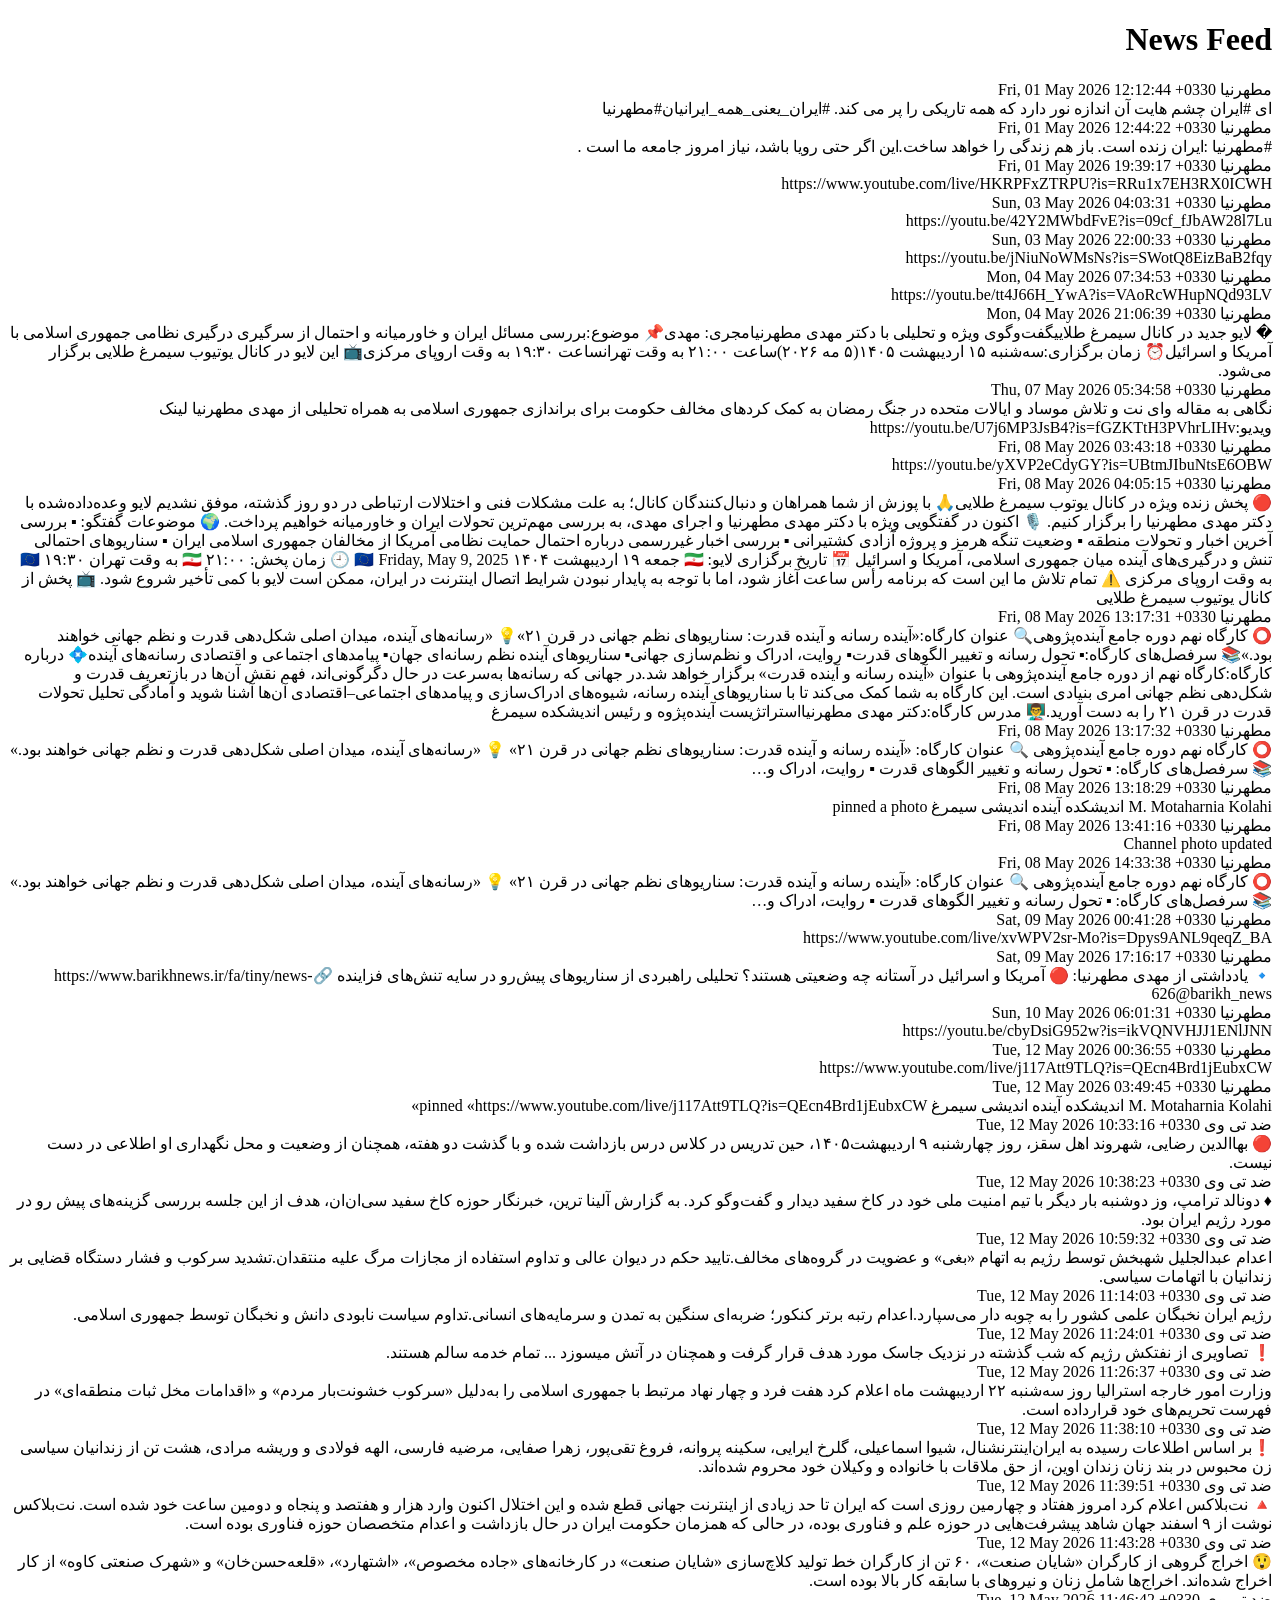
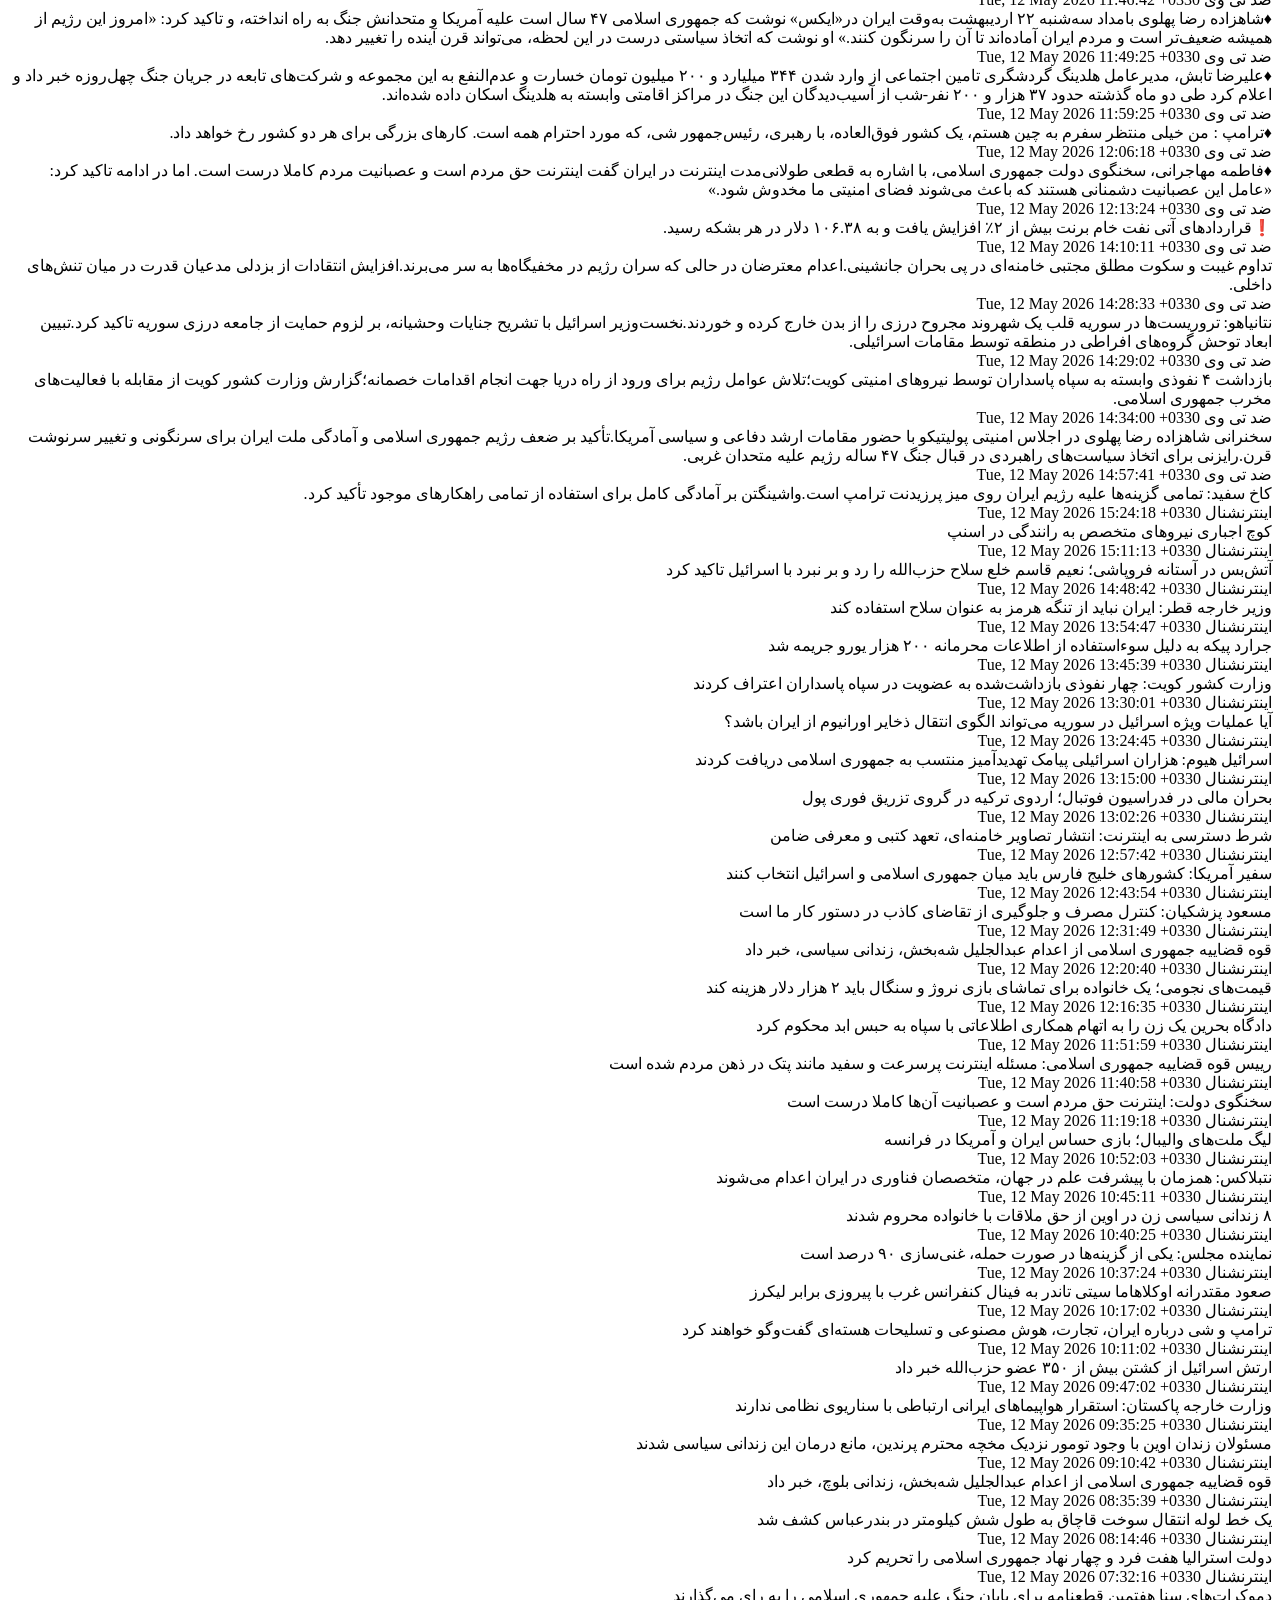
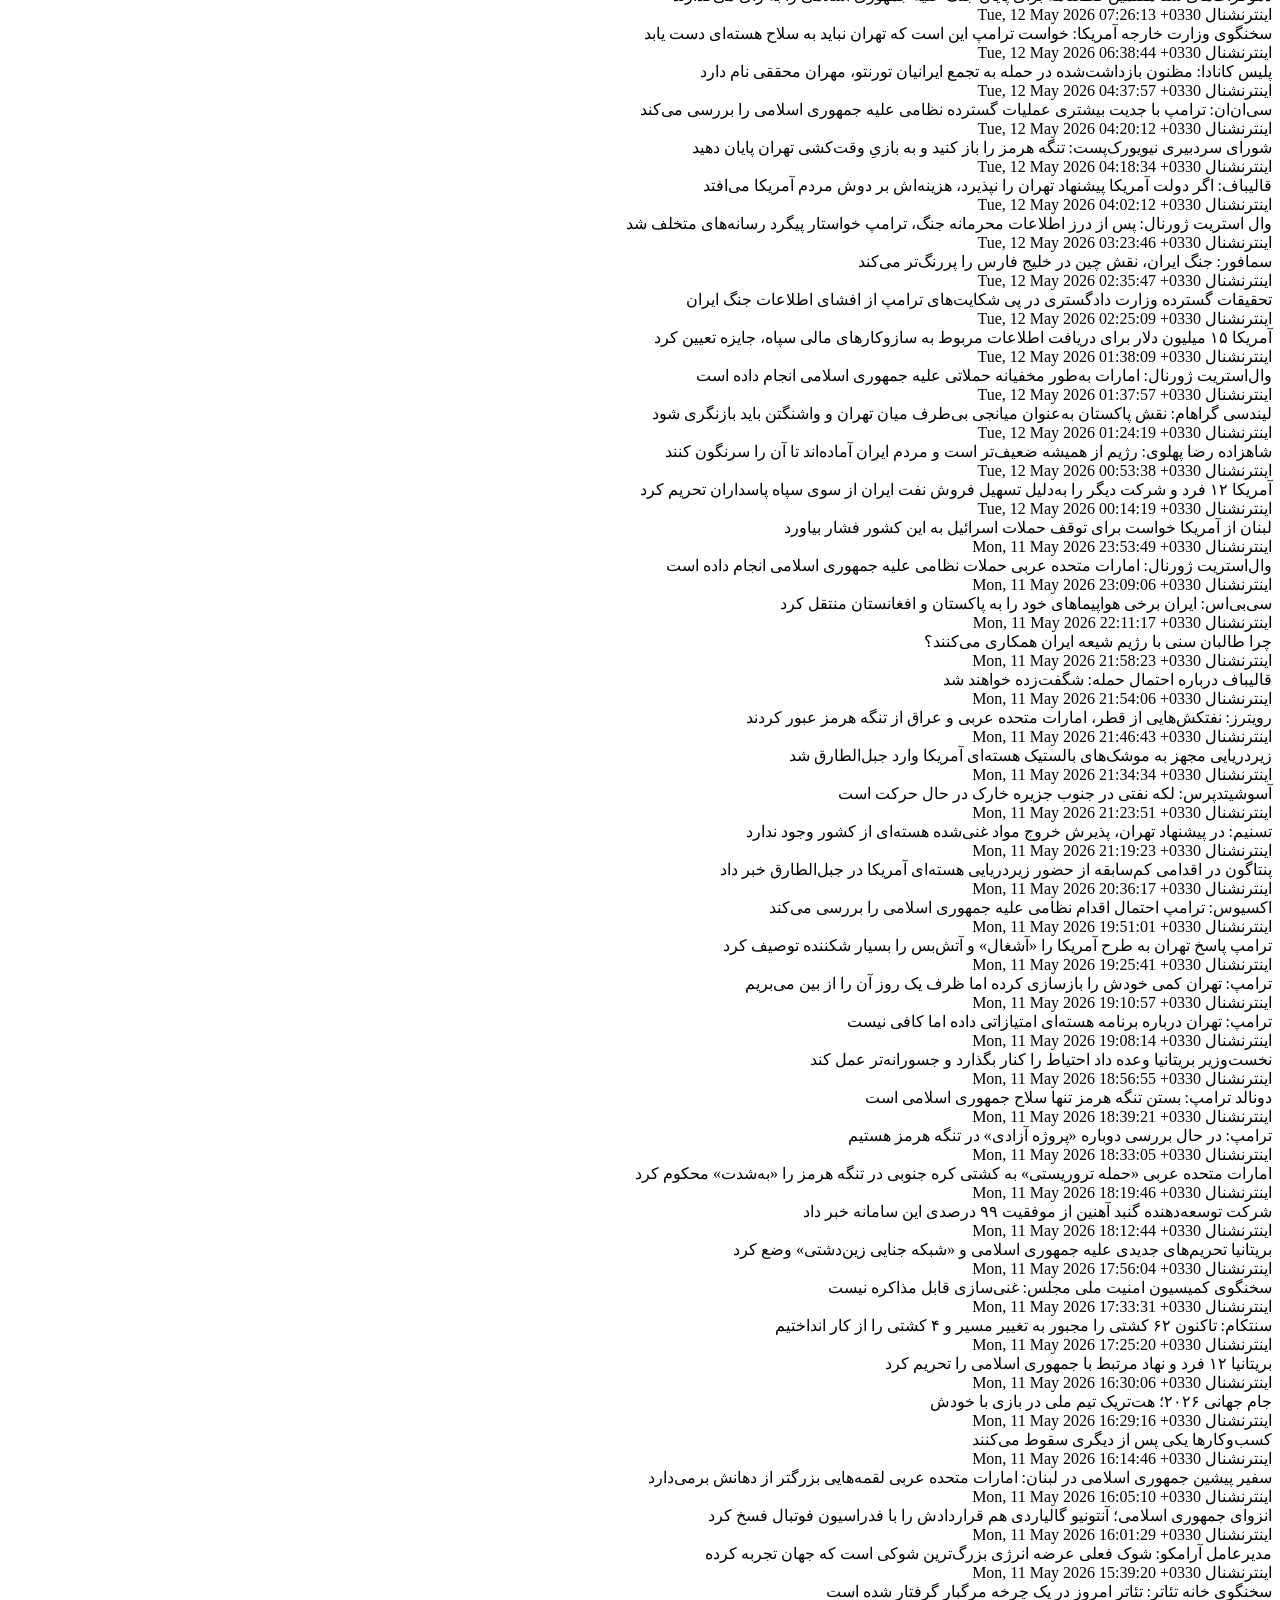
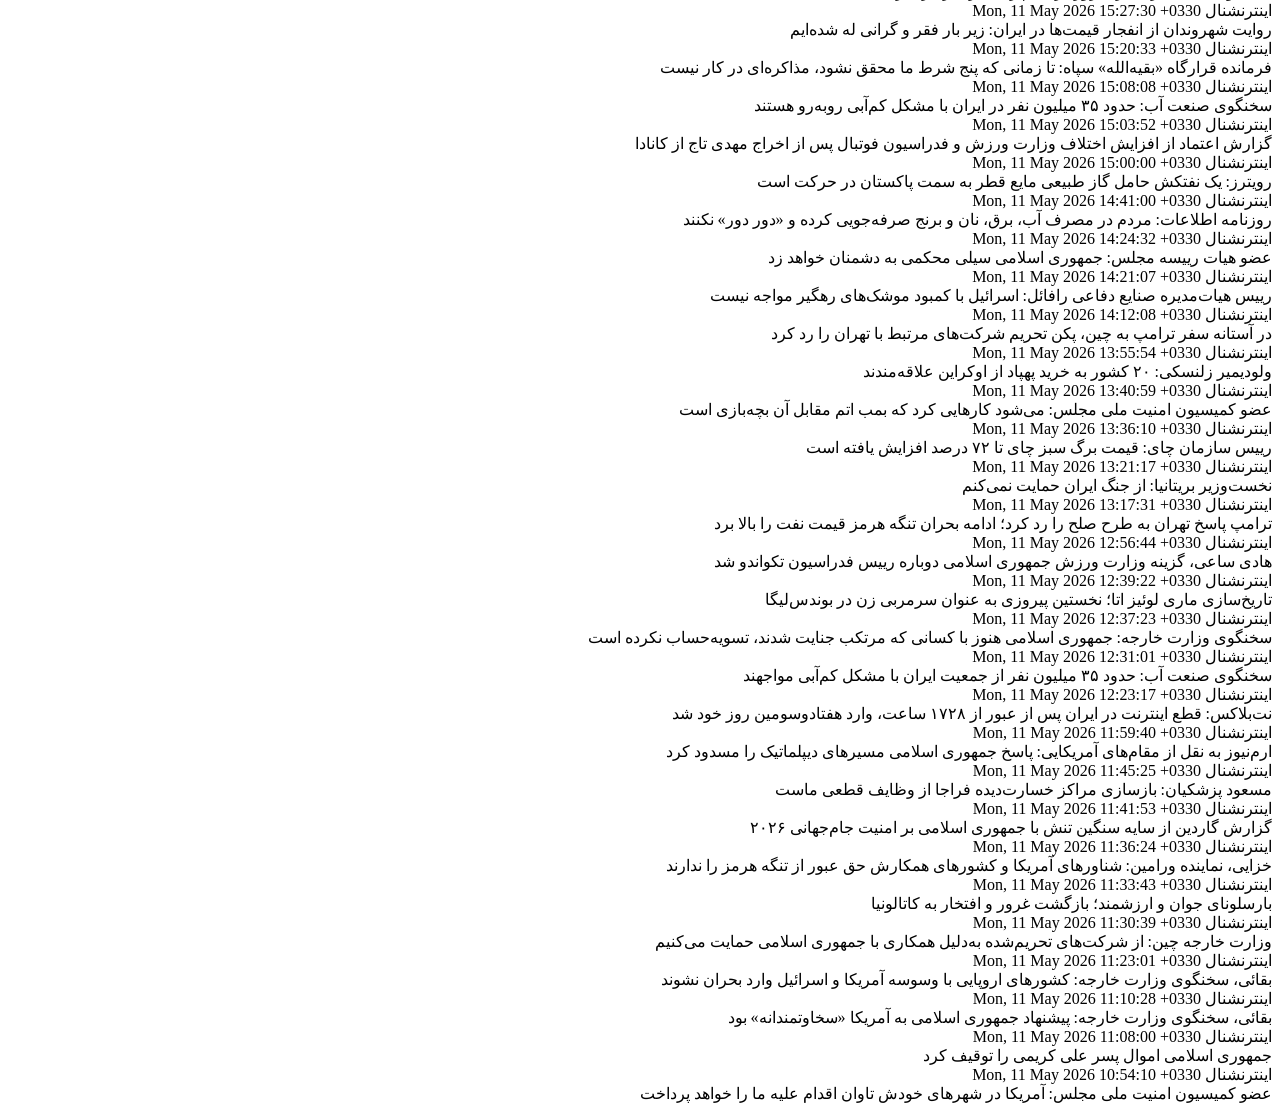
==== commit e25bc13d: "Update feeds" ====
--- a/Content/index.html
+++ b/Content/index.html
@@ -368,13 +368,22 @@
 <div class="card" id="iranintl-1">
     <div class="meta">
         <span>اینترنشنال</span>
+        <span>Tue, 12 May 2026 15:24:18 +0330</span>
+    </div>
+
+    <div class="content">کوچ اجباری نیروهای متخصص به رانندگی در اسنپ</div>
+</div>
+
+<div class="card" id="iranintl-2">
+    <div class="meta">
+        <span>اینترنشنال</span>
         <span>Tue, 12 May 2026 15:11:13 +0330</span>
     </div>
 
     <div class="content">آتش‌بس در آستانه فروپاشی؛ نعیم قاسم خلع سلاح حزب‌الله را رد و بر نبرد با اسرائیل تاکید کرد</div>
 </div>
 
-<div class="card" id="iranintl-2">
+<div class="card" id="iranintl-3">
     <div class="meta">
         <span>اینترنشنال</span>
         <span>Tue, 12 May 2026 14:48:42 +0330</span>
@@ -383,7 +392,7 @@
     <div class="content">وزیر خارجه قطر: ایران نباید از تنگه هرمز به ​​عنوان سلاح استفاده کند</div>
 </div>
 
-<div class="card" id="iranintl-3">
+<div class="card" id="iranintl-4">
     <div class="meta">
         <span>اینترنشنال</span>
         <span>Tue, 12 May 2026 13:54:47 +0330</span>
@@ -392,7 +401,7 @@
     <div class="content">جرارد پیکه به دلیل سوءاستفاده از اطلاعات محرمانه ۲۰۰ هزار یورو جریمه شد</div>
 </div>
 
-<div class="card" id="iranintl-4">
+<div class="card" id="iranintl-5">
     <div class="meta">
         <span>اینترنشنال</span>
         <span>Tue, 12 May 2026 13:45:39 +0330</span>
@@ -401,7 +410,7 @@
     <div class="content">وزارت کشور کویت: چهار نفوذی بازداشت‌شده به عضویت در سپاه پاسداران اعتراف کردند</div>
 </div>
 
-<div class="card" id="iranintl-5">
+<div class="card" id="iranintl-6">
     <div class="meta">
         <span>اینترنشنال</span>
         <span>Tue, 12 May 2026 13:30:01 +0330</span>
@@ -410,7 +419,7 @@
     <div class="content">آیا عملیات ویژه اسرائیل در سوریه می‌تواند الگوی انتقال ذخایر اورانیوم از ایران باشد؟</div>
 </div>
 
-<div class="card" id="iranintl-6">
+<div class="card" id="iranintl-7">
     <div class="meta">
         <span>اینترنشنال</span>
         <span>Tue, 12 May 2026 13:24:45 +0330</span>
@@ -419,7 +428,7 @@
     <div class="content">اسرائیل هیوم: هزاران اسرائیلی پیامک تهدیدآمیز منتسب به جمهوری اسلامی دریافت کردند</div>
 </div>
 
-<div class="card" id="iranintl-7">
+<div class="card" id="iranintl-8">
     <div class="meta">
         <span>اینترنشنال</span>
         <span>Tue, 12 May 2026 13:15:00 +0330</span>
@@ -428,7 +437,7 @@
     <div class="content">بحران مالی در فدراسیون فوتبال؛ اردوی ترکیه در گروی تزریق فوری پول</div>
 </div>
 
-<div class="card" id="iranintl-8">
+<div class="card" id="iranintl-9">
     <div class="meta">
         <span>اینترنشنال</span>
         <span>Tue, 12 May 2026 13:02:26 +0330</span>
@@ -437,7 +446,7 @@
     <div class="content">شرط دسترسی به اینترنت: انتشار تصاویر خامنه‌ای، تعهد کتبی و معرفی ضامن</div>
 </div>
 
-<div class="card" id="iranintl-9">
+<div class="card" id="iranintl-10">
     <div class="meta">
         <span>اینترنشنال</span>
         <span>Tue, 12 May 2026 12:57:42 +0330</span>
@@ -446,7 +455,7 @@
     <div class="content">سفیر آمریکا: کشورهای خلیج فارس باید میان جمهوری اسلامی و اسرائیل انتخاب کنند</div>
 </div>
 
-<div class="card" id="iranintl-10">
+<div class="card" id="iranintl-11">
     <div class="meta">
         <span>اینترنشنال</span>
         <span>Tue, 12 May 2026 12:43:54 +0330</span>
@@ -455,7 +464,7 @@
     <div class="content">مسعود پزشکیان: کنترل مصرف و جلوگیری از تقاضای کاذب در دستور کار ما است</div>
 </div>
 
-<div class="card" id="iranintl-11">
+<div class="card" id="iranintl-12">
     <div class="meta">
         <span>اینترنشنال</span>
         <span>Tue, 12 May 2026 12:31:49 +0330</span>
@@ -464,7 +473,7 @@
     <div class="content">قوه قضاییه جمهوری اسلامی از اعدام عبدالجلیل شه‌بخش، زندانی سیاسی، خبر داد</div>
 </div>
 
-<div class="card" id="iranintl-12">
+<div class="card" id="iranintl-13">
     <div class="meta">
         <span>اینترنشنال</span>
         <span>Tue, 12 May 2026 12:20:40 +0330</span>
@@ -473,7 +482,7 @@
     <div class="content">قیمت‌های نجومی؛ یک خانواده برای تماشای بازی نروژ و سنگال باید ۲ هزار دلار هزینه کند</div>
 </div>
 
-<div class="card" id="iranintl-13">
+<div class="card" id="iranintl-14">
     <div class="meta">
         <span>اینترنشنال</span>
         <span>Tue, 12 May 2026 12:16:35 +0330</span>
@@ -482,7 +491,7 @@
     <div class="content">دادگاه بحرین یک زن را به اتهام همکاری اطلاعاتی با سپاه به حبس ابد محکوم کرد</div>
 </div>
 
-<div class="card" id="iranintl-14">
+<div class="card" id="iranintl-15">
     <div class="meta">
         <span>اینترنشنال</span>
         <span>Tue, 12 May 2026 11:51:59 +0330</span>
@@ -491,7 +500,7 @@
     <div class="content">رییس قوه قضاییه جمهوری اسلامی: مسئله اینترنت پرسرعت و سفید مانند پتک در ذهن مردم شده است</div>
 </div>
 
-<div class="card" id="iranintl-15">
+<div class="card" id="iranintl-16">
     <div class="meta">
         <span>اینترنشنال</span>
         <span>Tue, 12 May 2026 11:40:58 +0330</span>
@@ -500,7 +509,7 @@
     <div class="content">سخنگوی دولت: اینترنت حق مردم است و عصبانیت آن‌ها کاملا درست است</div>
 </div>
 
-<div class="card" id="iranintl-16">
+<div class="card" id="iranintl-17">
     <div class="meta">
         <span>اینترنشنال</span>
         <span>Tue, 12 May 2026 11:19:18 +0330</span>
@@ -509,7 +518,7 @@
     <div class="content">لیگ ملت‌های والیبال؛ بازی حساس ایران و آمریکا در فرانسه</div>
 </div>
 
-<div class="card" id="iranintl-17">
+<div class="card" id="iranintl-18">
     <div class="meta">
         <span>اینترنشنال</span>
         <span>Tue, 12 May 2026 10:52:03 +0330</span>
@@ -518,7 +527,7 @@
     <div class="content">نتبلاکس: همزمان با پیشرفت علم در جهان، متخصصان فناوری در ایران اعدام می‌شوند</div>
 </div>
 
-<div class="card" id="iranintl-18">
+<div class="card" id="iranintl-19">
     <div class="meta">
         <span>اینترنشنال</span>
         <span>Tue, 12 May 2026 10:45:11 +0330</span>
@@ -527,7 +536,7 @@
     <div class="content">۸ زندانی سیاسی زن در اوین از حق ملاقات با خانواده محروم شدند</div>
 </div>
 
-<div class="card" id="iranintl-19">
+<div class="card" id="iranintl-20">
     <div class="meta">
         <span>اینترنشنال</span>
         <span>Tue, 12 May 2026 10:40:25 +0330</span>
@@ -536,7 +545,7 @@
     <div class="content">نماینده مجلس: یکی از گزینه‌ها در صورت حمله، غنی‌سازی ۹۰ درصد است</div>
 </div>
 
-<div class="card" id="iranintl-20">
+<div class="card" id="iranintl-21">
     <div class="meta">
         <span>اینترنشنال</span>
         <span>Tue, 12 May 2026 10:37:24 +0330</span>
@@ -545,7 +554,7 @@
     <div class="content">صعود مقتدرانه اوکلاهاما سیتی تاندر به فینال کنفرانس غرب با پیروزی برابر لیکرز</div>
 </div>
 
-<div class="card" id="iranintl-21">
+<div class="card" id="iranintl-22">
     <div class="meta">
         <span>اینترنشنال</span>
         <span>Tue, 12 May 2026 10:17:02 +0330</span>
@@ -554,7 +563,7 @@
     <div class="content">ترامپ و شی درباره ایران، تجارت، هوش مصنوعی و تسلیحات هسته‌ای گفت‌وگو خواهند کرد</div>
 </div>
 
-<div class="card" id="iranintl-22">
+<div class="card" id="iranintl-23">
     <div class="meta">
         <span>اینترنشنال</span>
         <span>Tue, 12 May 2026 10:11:02 +0330</span>
@@ -563,7 +572,7 @@
     <div class="content">ارتش اسرائیل از کشتن بیش از ۳۵۰ عضو حزب‌الله خبر داد</div>
 </div>
 
-<div class="card" id="iranintl-23">
+<div class="card" id="iranintl-24">
     <div class="meta">
         <span>اینترنشنال</span>
         <span>Tue, 12 May 2026 09:47:02 +0330</span>
@@ -572,7 +581,7 @@
     <div class="content">وزارت خارجه پاکستان: استقرار هواپیماهای ایرانی ارتباطی با سناریوی نظامی ندارند</div>
 </div>
 
-<div class="card" id="iranintl-24">
+<div class="card" id="iranintl-25">
     <div class="meta">
         <span>اینترنشنال</span>
         <span>Tue, 12 May 2026 09:35:25 +0330</span>
@@ -581,7 +590,7 @@
     <div class="content">مسئولان زندان اوین با وجود تومور نزدیک مخچه محترم پرندین، مانع درمان این زندانی سیاسی شدند</div>
 </div>
 
-<div class="card" id="iranintl-25">
+<div class="card" id="iranintl-26">
     <div class="meta">
         <span>اینترنشنال</span>
         <span>Tue, 12 May 2026 09:10:42 +0330</span>
@@ -590,7 +599,7 @@
     <div class="content">قوه قضاییه جمهوری اسلامی از اعدام عبدالجلیل شه‌بخش، زندانی بلوچ، خبر داد</div>
 </div>
 
-<div class="card" id="iranintl-26">
+<div class="card" id="iranintl-27">
     <div class="meta">
         <span>اینترنشنال</span>
         <span>Tue, 12 May 2026 08:35:39 +0330</span>
@@ -599,7 +608,7 @@
     <div class="content">یک خط لوله انتقال سوخت قاچاق به طول شش کیلومتر در بندرعباس کشف شد</div>
 </div>
 
-<div class="card" id="iranintl-27">
+<div class="card" id="iranintl-28">
     <div class="meta">
         <span>اینترنشنال</span>
         <span>Tue, 12 May 2026 08:14:46 +0330</span>
@@ -608,7 +617,7 @@
     <div class="content">دولت استرالیا هفت فرد و چهار نهاد جمهوری اسلامی را تحریم کرد</div>
 </div>
 
-<div class="card" id="iranintl-28">
+<div class="card" id="iranintl-29">
     <div class="meta">
         <span>اینترنشنال</span>
         <span>Tue, 12 May 2026 07:32:16 +0330</span>
@@ -617,7 +626,7 @@
     <div class="content">دموکرات‌های سنا هفتمین قطعنامه برای پایان جنگ علیه جمهوری اسلامی را به رای می‌گذارند</div>
 </div>
 
-<div class="card" id="iranintl-29">
+<div class="card" id="iranintl-30">
     <div class="meta">
         <span>اینترنشنال</span>
         <span>Tue, 12 May 2026 07:26:13 +0330</span>
@@ -626,7 +635,7 @@
     <div class="content">سخنگوی وزارت خارجه آمریکا: خواست ترامپ این است که تهران نباید به سلاح هسته‌ای دست یابد</div>
 </div>
 
-<div class="card" id="iranintl-30">
+<div class="card" id="iranintl-31">
     <div class="meta">
         <span>اینترنشنال</span>
         <span>Tue, 12 May 2026 06:38:44 +0330</span>
@@ -635,7 +644,7 @@
     <div class="content">پلیس کانادا: مظنون بازداشت‌شده در حمله به تجمع ایرانیان تورنتو، مهران محققی نام دارد</div>
 </div>
 
-<div class="card" id="iranintl-31">
+<div class="card" id="iranintl-32">
     <div class="meta">
         <span>اینترنشنال</span>
         <span>Tue, 12 May 2026 04:37:57 +0330</span>
@@ -644,7 +653,7 @@
     <div class="content">سی‌ان‌ان: ترامپ با جدیت بیشتری عملیات گسترده نظامی علیه جمهوری اسلامی را بررسی می‌کند</div>
 </div>
 
-<div class="card" id="iranintl-32">
+<div class="card" id="iranintl-33">
     <div class="meta">
         <span>اینترنشنال</span>
         <span>Tue, 12 May 2026 04:20:12 +0330</span>
@@ -653,7 +662,7 @@
     <div class="content">شورای سردبیری نیویورک‌پست: تنگه هرمز را باز کنید و به بازیِ وقت‌کشی تهران پایان دهید</div>
 </div>
 
-<div class="card" id="iranintl-33">
+<div class="card" id="iranintl-34">
     <div class="meta">
         <span>اینترنشنال</span>
         <span>Tue, 12 May 2026 04:18:34 +0330</span>
@@ -662,7 +671,7 @@
     <div class="content">قالیباف: اگر دولت آمریکا پیشنهاد تهران را نپذیرد، هزینه‌اش بر دوش مردم آمریکا می‌افتد</div>
 </div>
 
-<div class="card" id="iranintl-34">
+<div class="card" id="iranintl-35">
     <div class="meta">
         <span>اینترنشنال</span>
         <span>Tue, 12 May 2026 04:02:12 +0330</span>
@@ -671,7 +680,7 @@
     <div class="content">وال استریت ژورنال: پس از درز اطلاعات محرمانه جنگ، ترامپ خواستار پیگرد رسانه‌های متخلف شد</div>
 </div>
 
-<div class="card" id="iranintl-35">
+<div class="card" id="iranintl-36">
     <div class="meta">
         <span>اینترنشنال</span>
         <span>Tue, 12 May 2026 03:23:46 +0330</span>
@@ -680,7 +689,7 @@
     <div class="content">سمافور: جنگ ایران، نقش چین در خلیج فارس را پررنگ‌تر می‌کند</div>
 </div>
 
-<div class="card" id="iranintl-36">
+<div class="card" id="iranintl-37">
     <div class="meta">
         <span>اینترنشنال</span>
         <span>Tue, 12 May 2026 02:35:47 +0330</span>
@@ -689,7 +698,7 @@
     <div class="content">تحقیقات گسترده وزارت دادگستری در پی شکایت‌های ترامپ از افشای اطلاعات جنگ ایران</div>
 </div>
 
-<div class="card" id="iranintl-37">
+<div class="card" id="iranintl-38">
     <div class="meta">
         <span>اینترنشنال</span>
         <span>Tue, 12 May 2026 02:25:09 +0330</span>
@@ -698,7 +707,7 @@
     <div class="content">آمریکا ۱۵ میلیون دلار برای دریافت اطلاعات مربوط به سازوکارهای مالی سپاه، جایزه تعیین کرد</div>
 </div>
 
-<div class="card" id="iranintl-38">
+<div class="card" id="iranintl-39">
     <div class="meta">
         <span>اینترنشنال</span>
         <span>Tue, 12 May 2026 01:38:09 +0330</span>
@@ -707,7 +716,7 @@
     <div class="content">وال‌استریت ژورنال: امارات به‌طور مخفیانه حملاتی علیه جمهوری اسلامی انجام داده است</div>
 </div>
 
-<div class="card" id="iranintl-39">
+<div class="card" id="iranintl-40">
     <div class="meta">
         <span>اینترنشنال</span>
         <span>Tue, 12 May 2026 01:37:57 +0330</span>
@@ -716,7 +725,7 @@
     <div class="content">لیندسی گراهام: نقش پاکستان به‌عنوان میانجی بی‌طرف میان تهران و واشنگتن باید بازنگری شود</div>
 </div>
 
-<div class="card" id="iranintl-40">
+<div class="card" id="iranintl-41">
     <div class="meta">
         <span>اینترنشنال</span>
         <span>Tue, 12 May 2026 01:24:19 +0330</span>
@@ -725,7 +734,7 @@
     <div class="content">شاهزاده رضا پهلوی: رژیم از همیشه ضعیف‌تر است و مردم ایران آماده‌اند تا آن را سرنگون کنند</div>
 </div>
 
-<div class="card" id="iranintl-41">
+<div class="card" id="iranintl-42">
     <div class="meta">
         <span>اینترنشنال</span>
         <span>Tue, 12 May 2026 00:53:38 +0330</span>
@@ -734,7 +743,7 @@
     <div class="content">آمریکا ۱۲ فرد و شرکت دیگر را به‌دلیل تسهیل فروش نفت ایران از سوی سپاه پاسداران تحریم کرد</div>
 </div>
 
-<div class="card" id="iranintl-42">
+<div class="card" id="iranintl-43">
     <div class="meta">
         <span>اینترنشنال</span>
         <span>Tue, 12 May 2026 00:14:19 +0330</span>
@@ -743,7 +752,7 @@
     <div class="content">لبنان از آمریکا خواست برای توقف حملات اسرائیل به این کشور فشار بیاورد</div>
 </div>
 
-<div class="card" id="iranintl-43">
+<div class="card" id="iranintl-44">
     <div class="meta">
         <span>اینترنشنال</span>
         <span>Mon, 11 May 2026 23:53:49 +0330</span>
@@ -752,7 +761,7 @@
     <div class="content">وال‌استریت ژورنال: امارات متحده عربی حملات نظامی علیه جمهوری اسلامی انجام داده است</div>
 </div>
 
-<div class="card" id="iranintl-44">
+<div class="card" id="iranintl-45">
     <div class="meta">
         <span>اینترنشنال</span>
         <span>Mon, 11 May 2026 23:09:06 +0330</span>
@@ -761,7 +770,7 @@
     <div class="content">سی‌بی‌اس: ایران برخی هواپیماهای خود را به پاکستان و افغانستان منتقل کرد</div>
 </div>
 
-<div class="card" id="iranintl-45">
+<div class="card" id="iranintl-46">
     <div class="meta">
         <span>اینترنشنال</span>
         <span>Mon, 11 May 2026 22:11:17 +0330</span>
@@ -770,7 +779,7 @@
     <div class="content">چرا طالبان سنی با رژیم شیعه ایران همکاری می‌کنند؟</div>
 </div>
 
-<div class="card" id="iranintl-46">
+<div class="card" id="iranintl-47">
     <div class="meta">
         <span>اینترنشنال</span>
         <span>Mon, 11 May 2026 21:58:23 +0330</span>
@@ -779,7 +788,7 @@
     <div class="content">قالیباف درباره احتمال حمله: شگفت‌زده خواهند شد</div>
 </div>
 
-<div class="card" id="iranintl-47">
+<div class="card" id="iranintl-48">
     <div class="meta">
         <span>اینترنشنال</span>
         <span>Mon, 11 May 2026 21:54:06 +0330</span>
@@ -788,7 +797,7 @@
     <div class="content">رویترز: نفتکش‌هایی از قطر، امارات متحده عربی و عراق از تنگه‌ هرمز عبور کردند</div>
 </div>
 
-<div class="card" id="iranintl-48">
+<div class="card" id="iranintl-49">
     <div class="meta">
         <span>اینترنشنال</span>
         <span>Mon, 11 May 2026 21:46:43 +0330</span>
@@ -797,7 +806,7 @@
     <div class="content">زیردریایی مجهز به موشک‌های بالستیک هسته‌ای آمریکا وارد جبل‌الطارق شد</div>
 </div>
 
-<div class="card" id="iranintl-49">
+<div class="card" id="iranintl-50">
     <div class="meta">
         <span>اینترنشنال</span>
         <span>Mon, 11 May 2026 21:34:34 +0330</span>
@@ -806,7 +815,7 @@
     <div class="content">آسوشیتدپرس: لکه نفتی در جنوب جزیره خارک در حال حرکت است</div>
 </div>
 
-<div class="card" id="iranintl-50">
+<div class="card" id="iranintl-51">
     <div class="meta">
         <span>اینترنشنال</span>
         <span>Mon, 11 May 2026 21:23:51 +0330</span>
@@ -815,7 +824,7 @@
     <div class="content">تسنیم: در پیشنهاد تهران، پذیرش خروج مواد غنی‌شده هسته‌ای از کشور وجود ندارد</div>
 </div>
 
-<div class="card" id="iranintl-51">
+<div class="card" id="iranintl-52">
     <div class="meta">
         <span>اینترنشنال</span>
         <span>Mon, 11 May 2026 21:19:23 +0330</span>
@@ -824,7 +833,7 @@
     <div class="content">پنتاگون در اقدامی کم‌سابقه از حضور زیردریایی هسته‌ای آمریکا در جبل‌الطارق خبر داد</div>
 </div>
 
-<div class="card" id="iranintl-52">
+<div class="card" id="iranintl-53">
     <div class="meta">
         <span>اینترنشنال</span>
         <span>Mon, 11 May 2026 20:36:17 +0330</span>
@@ -833,7 +842,7 @@
     <div class="content">اکسیوس: ترامپ احتمال اقدام نظامی علیه جمهوری اسلامی را بررسی می‌کند</div>
 </div>
 
-<div class="card" id="iranintl-53">
+<div class="card" id="iranintl-54">
     <div class="meta">
         <span>اینترنشنال</span>
         <span>Mon, 11 May 2026 19:51:01 +0330</span>
@@ -842,7 +851,7 @@
     <div class="content">ترامپ پاسخ تهران به طرح آمریکا را «آشغال» و آتش‌بس را بسیار شکننده توصیف کرد</div>
 </div>
 
-<div class="card" id="iranintl-54">
+<div class="card" id="iranintl-55">
     <div class="meta">
         <span>اینترنشنال</span>
         <span>Mon, 11 May 2026 19:25:41 +0330</span>
@@ -851,7 +860,7 @@
     <div class="content">ترامپ: تهران کمی خودش را بازسازی کرده‌ اما ظرف یک روز آن را از بین می‌بریم</div>
 </div>
 
-<div class="card" id="iranintl-55">
+<div class="card" id="iranintl-56">
     <div class="meta">
         <span>اینترنشنال</span>
         <span>Mon, 11 May 2026 19:10:57 +0330</span>
@@ -860,7 +869,7 @@
     <div class="content">ترامپ: تهران درباره برنامه هسته‌ای امتیازاتی داده اما کافی نیست</div>
 </div>
 
-<div class="card" id="iranintl-56">
+<div class="card" id="iranintl-57">
     <div class="meta">
         <span>اینترنشنال</span>
         <span>Mon, 11 May 2026 19:08:14 +0330</span>
@@ -869,7 +878,7 @@
     <div class="content">نخست‌وزیر بریتانیا وعده داد احتیاط را کنار بگذارد و جسورانه‌تر عمل کند</div>
 </div>
 
-<div class="card" id="iranintl-57">
+<div class="card" id="iranintl-58">
     <div class="meta">
         <span>اینترنشنال</span>
         <span>Mon, 11 May 2026 18:56:55 +0330</span>
@@ -878,7 +887,7 @@
     <div class="content">دونالد ترامپ: بستن تنگه هرمز تنها سلاح جمهوری اسلامی است</div>
 </div>
 
-<div class="card" id="iranintl-58">
+<div class="card" id="iranintl-59">
     <div class="meta">
         <span>اینترنشنال</span>
         <span>Mon, 11 May 2026 18:39:21 +0330</span>
@@ -887,7 +896,7 @@
     <div class="content">ترامپ: در حال بررسی دوباره «پروژه آزادی» در تنگه هرمز هستیم</div>
 </div>
 
-<div class="card" id="iranintl-59">
+<div class="card" id="iranintl-60">
     <div class="meta">
         <span>اینترنشنال</span>
         <span>Mon, 11 May 2026 18:33:05 +0330</span>
@@ -896,7 +905,7 @@
     <div class="content">امارات متحده عربی «حمله تروریستی» به کشتی کره‌ جنوبی در تنگه هرمز را «به‌شدت» محکوم کرد</div>
 </div>
 
-<div class="card" id="iranintl-60">
+<div class="card" id="iranintl-61">
     <div class="meta">
         <span>اینترنشنال</span>
         <span>Mon, 11 May 2026 18:19:46 +0330</span>
@@ -905,7 +914,7 @@
     <div class="content">شرکت توسعه‌دهنده گنبد آهنین از موفقیت ۹۹ درصدی این سامانه خبر داد</div>
 </div>
 
-<div class="card" id="iranintl-61">
+<div class="card" id="iranintl-62">
     <div class="meta">
         <span>اینترنشنال</span>
         <span>Mon, 11 May 2026 18:12:44 +0330</span>
@@ -914,7 +923,7 @@
     <div class="content">بریتانیا تحریم‌های جدیدی علیه جمهوری اسلامی و «شبکه جنایی زین‌دشتی» وضع کرد</div>
 </div>
 
-<div class="card" id="iranintl-62">
+<div class="card" id="iranintl-63">
     <div class="meta">
         <span>اینترنشنال</span>
         <span>Mon, 11 May 2026 17:56:04 +0330</span>
@@ -923,7 +932,7 @@
     <div class="content">سخنگوی کمیسیون امنیت ملی مجلس:‌ غنی‌سازی قابل مذاکره نیست</div>
 </div>
 
-<div class="card" id="iranintl-63">
+<div class="card" id="iranintl-64">
     <div class="meta">
         <span>اینترنشنال</span>
         <span>Mon, 11 May 2026 17:33:31 +0330</span>
@@ -932,7 +941,7 @@
     <div class="content">سنتکام: تاکنون ۶۲ کشتی را مجبور به تغییر مسیر و ۴ کشتی را از کار انداختیم</div>
 </div>
 
-<div class="card" id="iranintl-64">
+<div class="card" id="iranintl-65">
     <div class="meta">
         <span>اینترنشنال</span>
         <span>Mon, 11 May 2026 17:25:20 +0330</span>
@@ -941,7 +950,7 @@
     <div class="content">بریتانیا ۱۲ فرد و نهاد مرتبط با جمهوری اسلامی را تحریم کرد</div>
 </div>
 
-<div class="card" id="iranintl-65">
+<div class="card" id="iranintl-66">
     <div class="meta">
         <span>اینترنشنال</span>
         <span>Mon, 11 May 2026 16:30:06 +0330</span>
@@ -950,7 +959,7 @@
     <div class="content">جام جهانی ۲۰۲۶؛ هت‌تریک تیم ملی در بازی با خودش</div>
 </div>
 
-<div class="card" id="iranintl-66">
+<div class="card" id="iranintl-67">
     <div class="meta">
         <span>اینترنشنال</span>
         <span>Mon, 11 May 2026 16:29:16 +0330</span>
@@ -959,7 +968,7 @@
     <div class="content">کسب‌وکارها یکی پس از دیگری سقوط می‌کنند</div>
 </div>
 
-<div class="card" id="iranintl-67">
+<div class="card" id="iranintl-68">
     <div class="meta">
         <span>اینترنشنال</span>
         <span>Mon, 11 May 2026 16:14:46 +0330</span>
@@ -968,7 +977,7 @@
     <div class="content">سفیر پیشین جمهوری اسلامی در لبنان: امارات متحده عربی لقمه‌هایی بزرگتر از دهانش برمی‌دارد</div>
 </div>
 
-<div class="card" id="iranintl-68">
+<div class="card" id="iranintl-69">
     <div class="meta">
         <span>اینترنشنال</span>
         <span>Mon, 11 May 2026 16:05:10 +0330</span>
@@ -977,7 +986,7 @@
     <div class="content">انزوای جمهوری اسلامی؛ آنتونیو گالیاردی هم قراردادش را با فدراسیون فوتبال فسخ کرد</div>
 </div>
 
-<div class="card" id="iranintl-69">
+<div class="card" id="iranintl-70">
     <div class="meta">
         <span>اینترنشنال</span>
         <span>Mon, 11 May 2026 16:01:29 +0330</span>
@@ -986,7 +995,7 @@
     <div class="content">مدیرعامل آرامکو: شوک فعلی عرضه انرژی بزرگ‌ترین شوکی است که جهان تجربه کرده</div>
 </div>
 
-<div class="card" id="iranintl-70">
+<div class="card" id="iranintl-71">
     <div class="meta">
         <span>اینترنشنال</span>
         <span>Mon, 11 May 2026 15:39:20 +0330</span>
@@ -995,7 +1004,7 @@
     <div class="content">سخنگوی خانه تئاتر: تئاتر امروز در یک چرخه‌ مرگبار گرفتار شده‌ است</div>
 </div>
 
-<div class="card" id="iranintl-71">
+<div class="card" id="iranintl-72">
     <div class="meta">
         <span>اینترنشنال</span>
         <span>Mon, 11 May 2026 15:27:30 +0330</span>
@@ -1004,7 +1013,7 @@
     <div class="content">روایت شهروندان از انفجار قیمت‌ها در ایران: زیر بار فقر و گرانی له شده‌ایم</div>
 </div>
 
-<div class="card" id="iranintl-72">
+<div class="card" id="iranintl-73">
     <div class="meta">
         <span>اینترنشنال</span>
         <span>Mon, 11 May 2026 15:20:33 +0330</span>
@@ -1013,7 +1022,7 @@
     <div class="content">فرمانده قرارگاه «بقیه‌الله» سپاه: تا زمانی که پنج شرط ما محقق نشود، مذاکره‌ای در کار نیست</div>
 </div>
 
-<div class="card" id="iranintl-73">
+<div class="card" id="iranintl-74">
     <div class="meta">
         <span>اینترنشنال</span>
         <span>Mon, 11 May 2026 15:08:08 +0330</span>
@@ -1022,7 +1031,7 @@
     <div class="content">سخنگوی صنعت آب: حدود ۳۵ میلیون نفر در ایران با مشکل کم‌آبی روبه‌رو هستند</div>
 </div>
 
-<div class="card" id="iranintl-74">
+<div class="card" id="iranintl-75">
     <div class="meta">
         <span>اینترنشنال</span>
         <span>Mon, 11 May 2026 15:03:52 +0330</span>
@@ -1031,7 +1040,7 @@
     <div class="content">گزارش اعتماد از افزایش اختلاف وزارت ورزش و فدراسیون فوتبال پس از اخراج مهدی تاج از کانادا</div>
 </div>
 
-<div class="card" id="iranintl-75">
+<div class="card" id="iranintl-76">
     <div class="meta">
         <span>اینترنشنال</span>
         <span>Mon, 11 May 2026 15:00:00 +0330</span>
@@ -1040,7 +1049,7 @@
     <div class="content">رویترز: یک نفتکش حامل گاز طبیعی مایع قطر به سمت پاکستان در حرکت است</div>
 </div>
 
-<div class="card" id="iranintl-76">
+<div class="card" id="iranintl-77">
     <div class="meta">
         <span>اینترنشنال</span>
         <span>Mon, 11 May 2026 14:41:00 +0330</span>
@@ -1049,7 +1058,7 @@
     <div class="content">روزنامه اطلاعات: مردم در مصرف آب، برق، نان و برنج صرفه‌جویی کرده و «دور دور» نکنند</div>
 </div>
 
-<div class="card" id="iranintl-77">
+<div class="card" id="iranintl-78">
     <div class="meta">
         <span>اینترنشنال</span>
         <span>Mon, 11 May 2026 14:24:32 +0330</span>
@@ -1058,7 +1067,7 @@
     <div class="content">عضو هیات رییسه مجلس: جمهوری اسلامی سیلی محکمی به دشمنان خواهد زد</div>
 </div>
 
-<div class="card" id="iranintl-78">
+<div class="card" id="iranintl-79">
     <div class="meta">
         <span>اینترنشنال</span>
         <span>Mon, 11 May 2026 14:21:07 +0330</span>
@@ -1067,7 +1076,7 @@
     <div class="content">رییس هیات‌مدیره صنایع دفاعی رافائل: اسرائیل با کمبود موشک‌های رهگیر مواجه نیست</div>
 </div>
 
-<div class="card" id="iranintl-79">
+<div class="card" id="iranintl-80">
     <div class="meta">
         <span>اینترنشنال</span>
         <span>Mon, 11 May 2026 14:12:08 +0330</span>
@@ -1076,7 +1085,7 @@
     <div class="content">در آستانه سفر ترامپ به چین، پکن تحریم شرکت‌های مرتبط با تهران را رد کرد</div>
 </div>
 
-<div class="card" id="iranintl-80">
+<div class="card" id="iranintl-81">
     <div class="meta">
         <span>اینترنشنال</span>
         <span>Mon, 11 May 2026 13:55:54 +0330</span>
@@ -1085,7 +1094,7 @@
     <div class="content">ولودیمیر زلنسکی: ۲۰ کشور به خرید پهپاد از اوکراین علاقه‌مندند</div>
 </div>
 
-<div class="card" id="iranintl-81">
+<div class="card" id="iranintl-82">
     <div class="meta">
         <span>اینترنشنال</span>
         <span>Mon, 11 May 2026 13:40:59 +0330</span>
@@ -1094,7 +1103,7 @@
     <div class="content">عضو کمیسیون امنیت ملی مجلس: می‌شود کارهایی کرد که بمب اتم مقابل آن بچه‌بازی است</div>
 </div>
 
-<div class="card" id="iranintl-82">
+<div class="card" id="iranintl-83">
     <div class="meta">
         <span>اینترنشنال</span>
         <span>Mon, 11 May 2026 13:36:10 +0330</span>
@@ -1103,7 +1112,7 @@
     <div class="content">رییس سازمان چای: قیمت برگ سبز چای تا ۷۲ درصد افزایش یافته است</div>
 </div>
 
-<div class="card" id="iranintl-83">
+<div class="card" id="iranintl-84">
     <div class="meta">
         <span>اینترنشنال</span>
         <span>Mon, 11 May 2026 13:21:17 +0330</span>
@@ -1112,7 +1121,7 @@
     <div class="content">نخست‌وزیر بریتانیا: از جنگ ایران حمایت نمی‌کنم</div>
 </div>
 
-<div class="card" id="iranintl-84">
+<div class="card" id="iranintl-85">
     <div class="meta">
         <span>اینترنشنال</span>
         <span>Mon, 11 May 2026 13:17:31 +0330</span>
@@ -1121,7 +1130,7 @@
     <div class="content">ترامپ پاسخ تهران به طرح صلح را رد کرد؛ ادامه بحران تنگه هرمز قیمت نفت را بالا برد</div>
 </div>
 
-<div class="card" id="iranintl-85">
+<div class="card" id="iranintl-86">
     <div class="meta">
         <span>اینترنشنال</span>
         <span>Mon, 11 May 2026 12:56:44 +0330</span>
@@ -1130,7 +1139,7 @@
     <div class="content">هادی ساعی، گزینه وزارت ورزش جمهوری اسلامی دوباره رییس فدراسیون تکواندو شد</div>
 </div>
 
-<div class="card" id="iranintl-86">
+<div class="card" id="iranintl-87">
     <div class="meta">
         <span>اینترنشنال</span>
         <span>Mon, 11 May 2026 12:39:22 +0330</span>
@@ -1139,7 +1148,7 @@
     <div class="content">تاریخ‌سازی ماری لوئیز اتا؛ نخستین پیروزی به عنوان سرمربی زن در بوندس‌لیگا</div>
 </div>
 
-<div class="card" id="iranintl-87">
+<div class="card" id="iranintl-88">
     <div class="meta">
         <span>اینترنشنال</span>
         <span>Mon, 11 May 2026 12:37:23 +0330</span>
@@ -1148,7 +1157,7 @@
     <div class="content">سخنگوی وزارت خارجه: جمهوری اسلامی هنوز با کسانی که مرتکب جنایت شدند، تسویه‌حساب نکرده است</div>
 </div>
 
-<div class="card" id="iranintl-88">
+<div class="card" id="iranintl-89">
     <div class="meta">
         <span>اینترنشنال</span>
         <span>Mon, 11 May 2026 12:31:01 +0330</span>
@@ -1157,7 +1166,7 @@
     <div class="content">سخنگوی صنعت آب: حدود ۳۵ میلیون نفر از جمعیت ایران با مشکل کم‌آبی مواجهند</div>
 </div>
 
-<div class="card" id="iranintl-89">
+<div class="card" id="iranintl-90">
     <div class="meta">
         <span>اینترنشنال</span>
         <span>Mon, 11 May 2026 12:23:17 +0330</span>
@@ -1166,7 +1175,7 @@
     <div class="content">نت‌بلاکس: قطع اینترنت در ایران پس از عبور از ۱۷۲۸ ساعت، وارد هفتادوسومین روز خود شد</div>
 </div>
 
-<div class="card" id="iranintl-90">
+<div class="card" id="iranintl-91">
     <div class="meta">
         <span>اینترنشنال</span>
         <span>Mon, 11 May 2026 11:59:40 +0330</span>
@@ -1175,7 +1184,7 @@
     <div class="content">ارم‌نیوز به نقل از مقام‌های آمریکایی: پاسخ جمهوری اسلامی مسیرهای دیپلماتیک را مسدود کرد</div>
 </div>
 
-<div class="card" id="iranintl-91">
+<div class="card" id="iranintl-92">
     <div class="meta">
         <span>اینترنشنال</span>
         <span>Mon, 11 May 2026 11:45:25 +0330</span>
@@ -1184,7 +1193,7 @@
     <div class="content">مسعود پزشکیان: بازسازی مراکز خسارت‌دیده فراجا از وظایف قطعی ماست</div>
 </div>
 
-<div class="card" id="iranintl-92">
+<div class="card" id="iranintl-93">
     <div class="meta">
         <span>اینترنشنال</span>
         <span>Mon, 11 May 2026 11:41:53 +0330</span>
@@ -1193,7 +1202,7 @@
     <div class="content">گزارش گاردین از سایه‌ سنگین تنش با جمهوری اسلامی بر امنیت جام‌جهانی ۲۰۲۶</div>
 </div>
 
-<div class="card" id="iranintl-93">
+<div class="card" id="iranintl-94">
     <div class="meta">
         <span>اینترنشنال</span>
         <span>Mon, 11 May 2026 11:36:24 +0330</span>
@@ -1202,7 +1211,7 @@
     <div class="content">خزایی، نماینده ورامین: شناورهای آمریکا و کشورهای همکارش حق عبور از تنگه هرمز را ندارند</div>
 </div>
 
-<div class="card" id="iranintl-94">
+<div class="card" id="iranintl-95">
     <div class="meta">
         <span>اینترنشنال</span>
         <span>Mon, 11 May 2026 11:33:43 +0330</span>
@@ -1211,7 +1220,7 @@
     <div class="content">بارسلونای جوان و ارزشمند؛ بازگشت غرور و افتخار به کاتالونیا</div>
 </div>
 
-<div class="card" id="iranintl-95">
+<div class="card" id="iranintl-96">
     <div class="meta">
         <span>اینترنشنال</span>
         <span>Mon, 11 May 2026 11:30:39 +0330</span>
@@ -1220,7 +1229,7 @@
     <div class="content">وزارت خارجه چین: از شرکت‌های تحریم‌شده به‌دلیل همکاری با جمهوری اسلامی حمایت می‌کنیم</div>
 </div>
 
-<div class="card" id="iranintl-96">
+<div class="card" id="iranintl-97">
     <div class="meta">
         <span>اینترنشنال</span>
         <span>Mon, 11 May 2026 11:23:01 +0330</span>
@@ -1229,7 +1238,7 @@
     <div class="content">بقائی، سخنگوی وزارت خارجه: کشورهای اروپایی با وسوسه آمریکا و اسرائیل وارد بحران نشوند</div>
 </div>
 
-<div class="card" id="iranintl-97">
+<div class="card" id="iranintl-98">
     <div class="meta">
         <span>اینترنشنال</span>
         <span>Mon, 11 May 2026 11:10:28 +0330</span>
@@ -1238,7 +1247,7 @@
     <div class="content">بقائی، سخنگوی وزارت خارجه: پیشنهاد جمهوری اسلامی به آمریکا «سخاوتمندانه» بود</div>
 </div>
 
-<div class="card" id="iranintl-98">
+<div class="card" id="iranintl-99">
     <div class="meta">
         <span>اینترنشنال</span>
         <span>Mon, 11 May 2026 11:08:00 +0330</span>
@@ -1247,22 +1256,13 @@
     <div class="content">جمهوری اسلامی اموال پسر علی کریمی را توقیف کرد</div>
 </div>
 
-<div class="card" id="iranintl-99">
+<div class="card" id="iranintl-100">
     <div class="meta">
         <span>اینترنشنال</span>
         <span>Mon, 11 May 2026 10:54:10 +0330</span>
     </div>
 
     <div class="content">عضو کمیسیون امنیت ملی مجلس: آمریکا در شهرهای خودش تاوان اقدام علیه ما را خواهد پرداخت</div>
-</div>
-
-<div class="card" id="iranintl-100">
-    <div class="meta">
-        <span>اینترنشنال</span>
-        <span>Mon, 11 May 2026 10:28:05 +0330</span>
-    </div>
-
-    <div class="content">یک هفته پس از تهدید علی دبیر؛ میزبانی مهم‌ترین مسابقات جهانی کشتی ۲۰۲۷ به آمریکا رسید</div>
 </div>
 
 </div>
